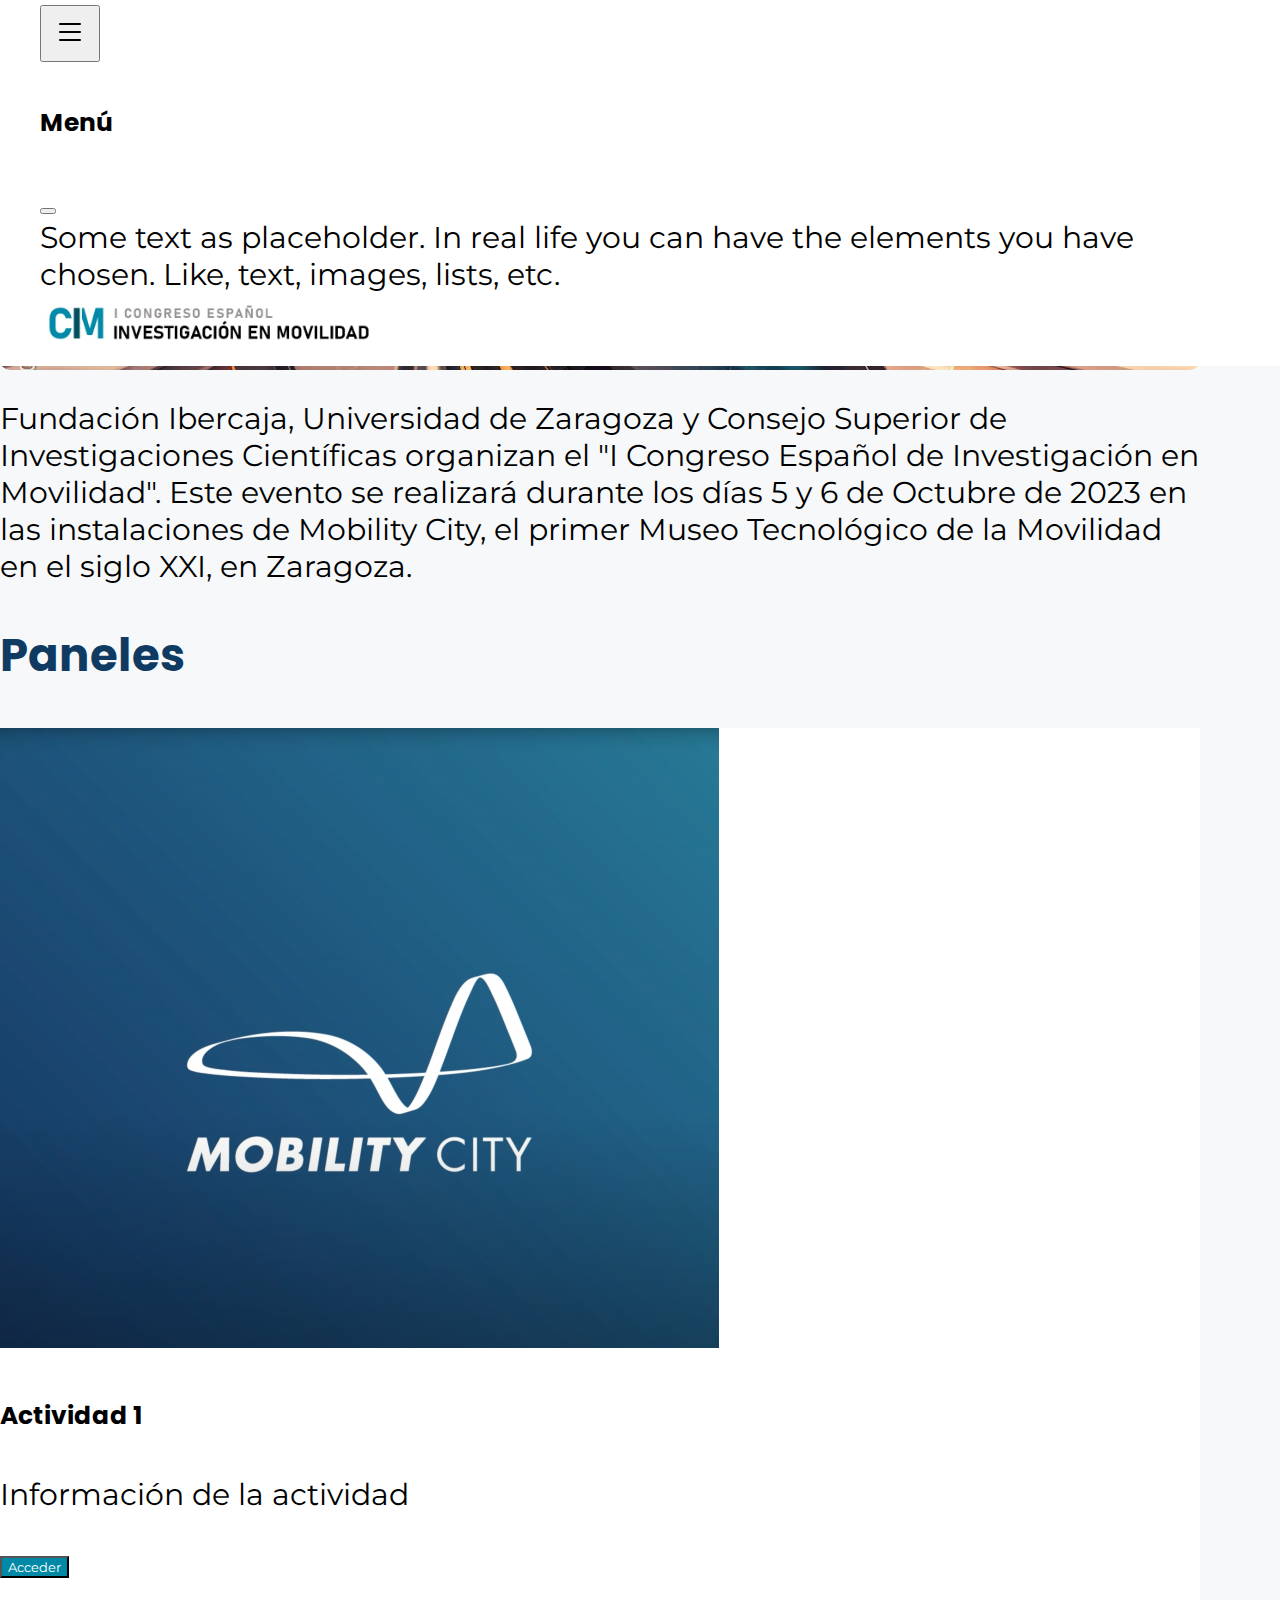
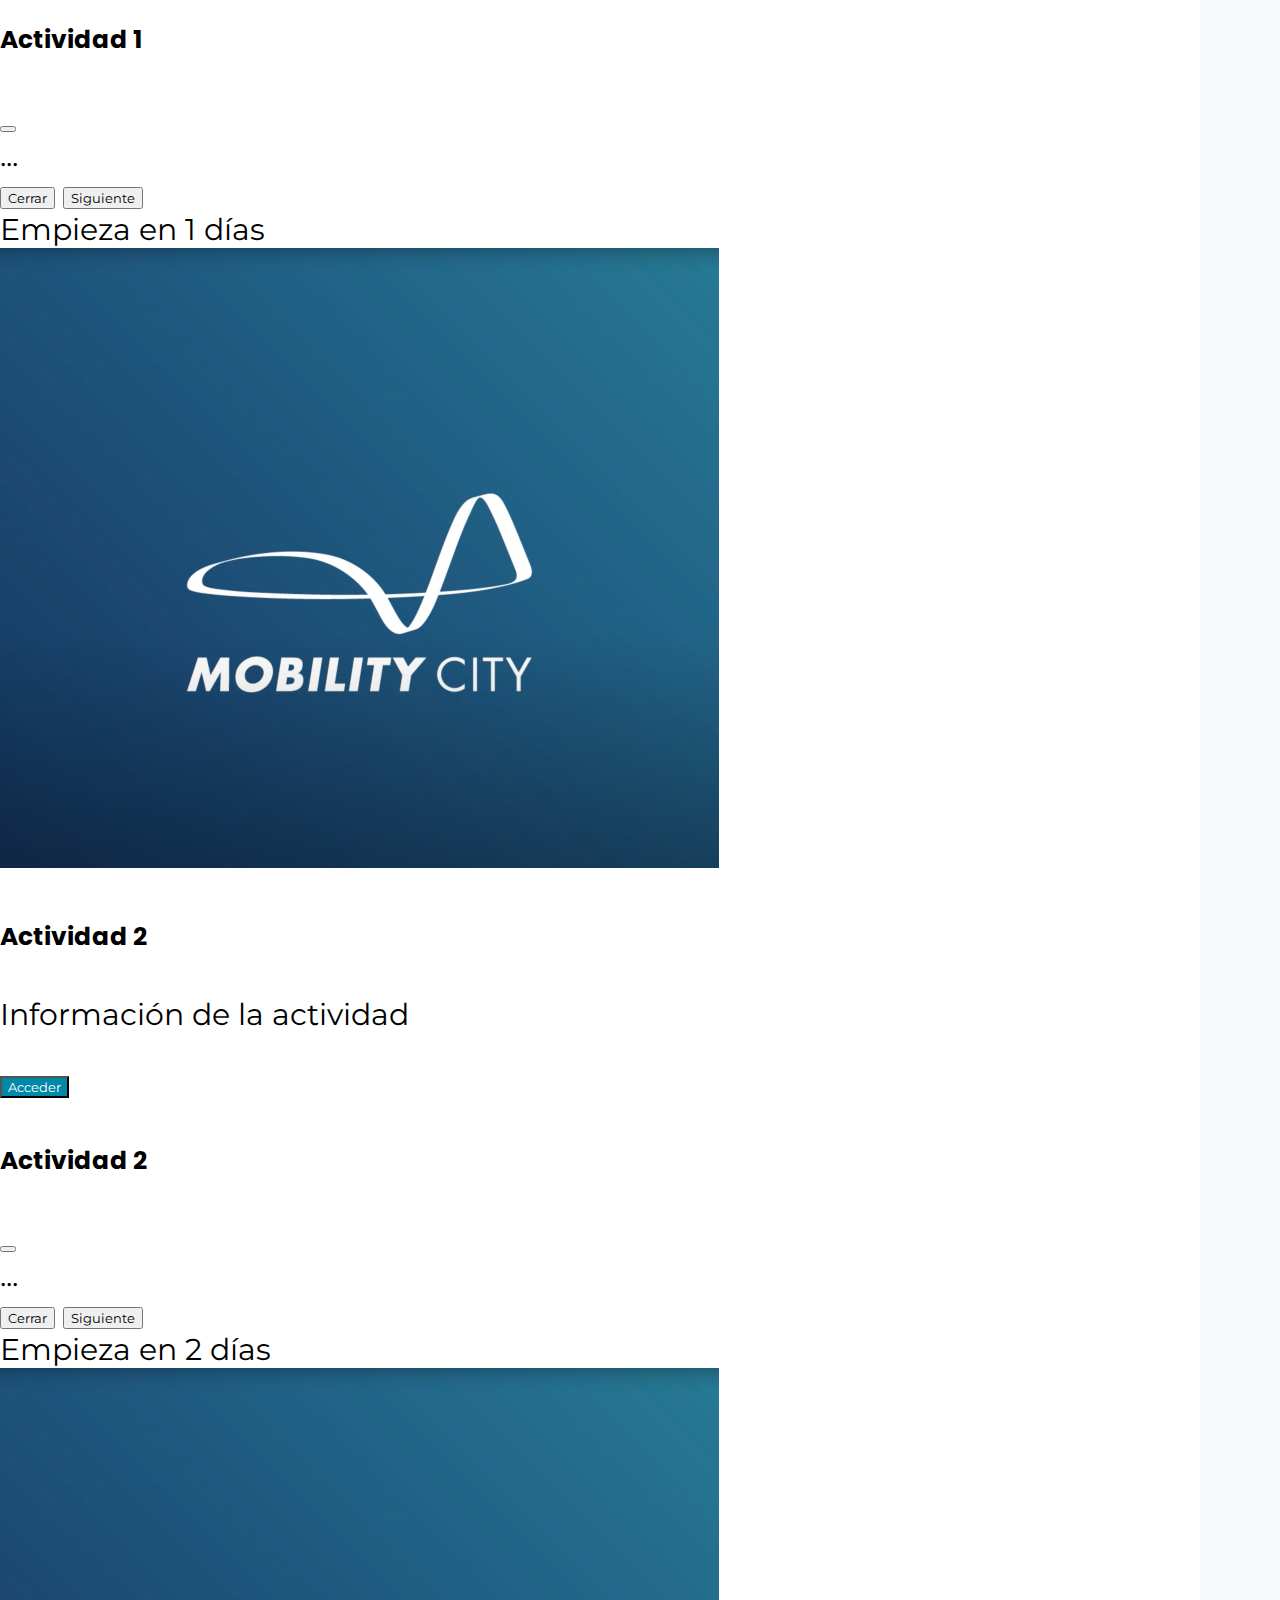
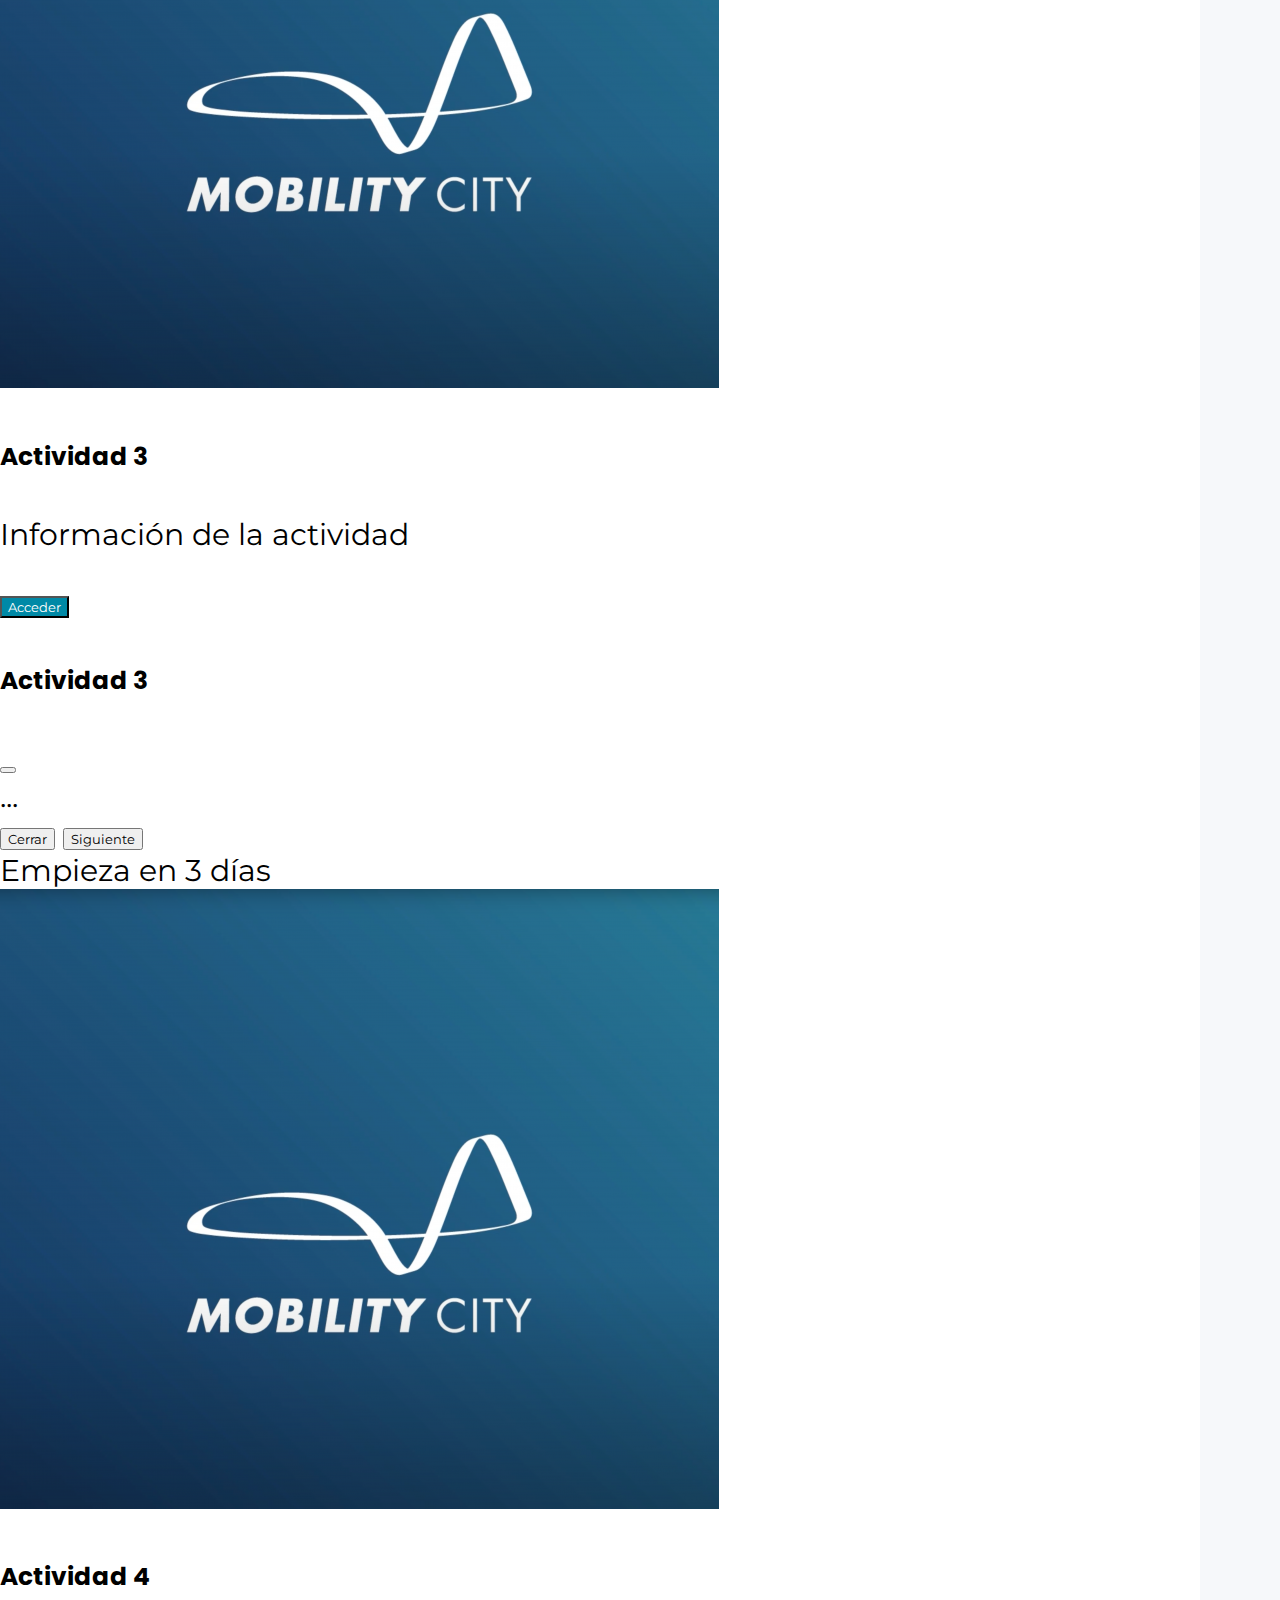
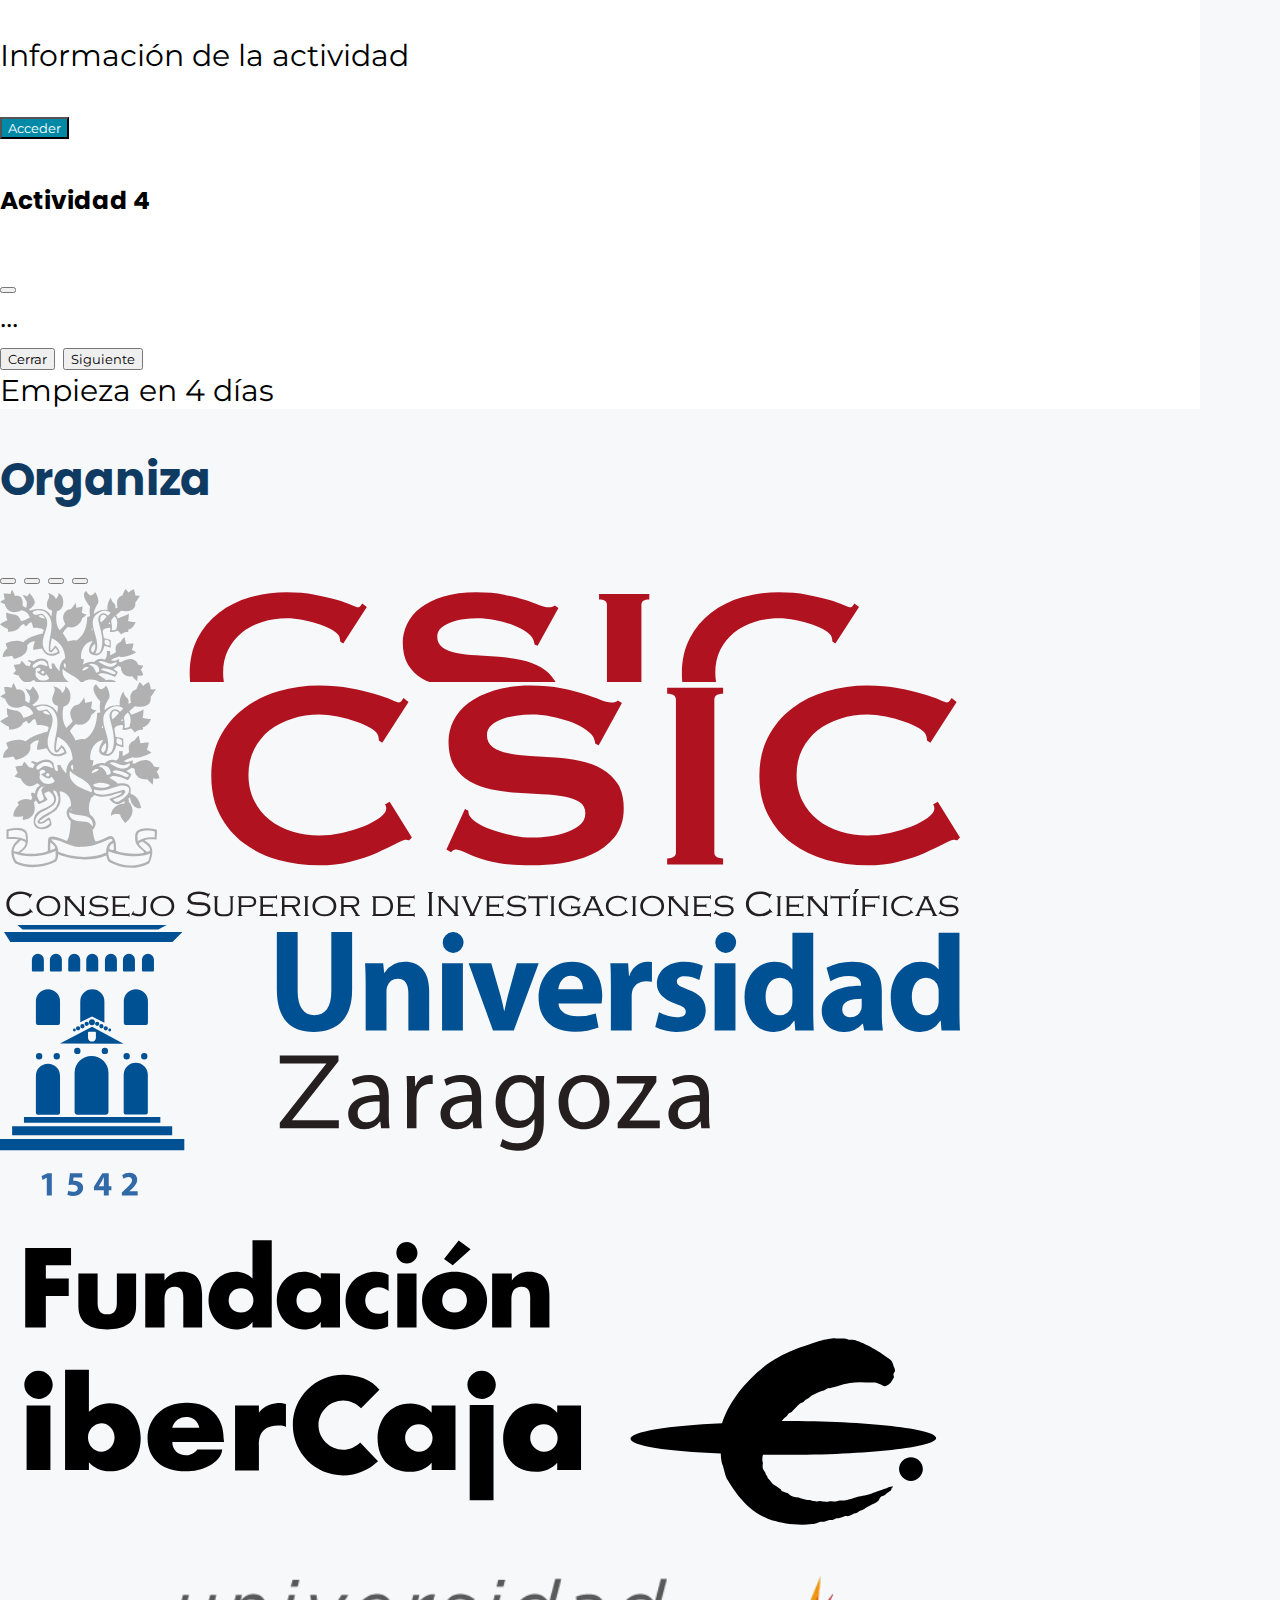
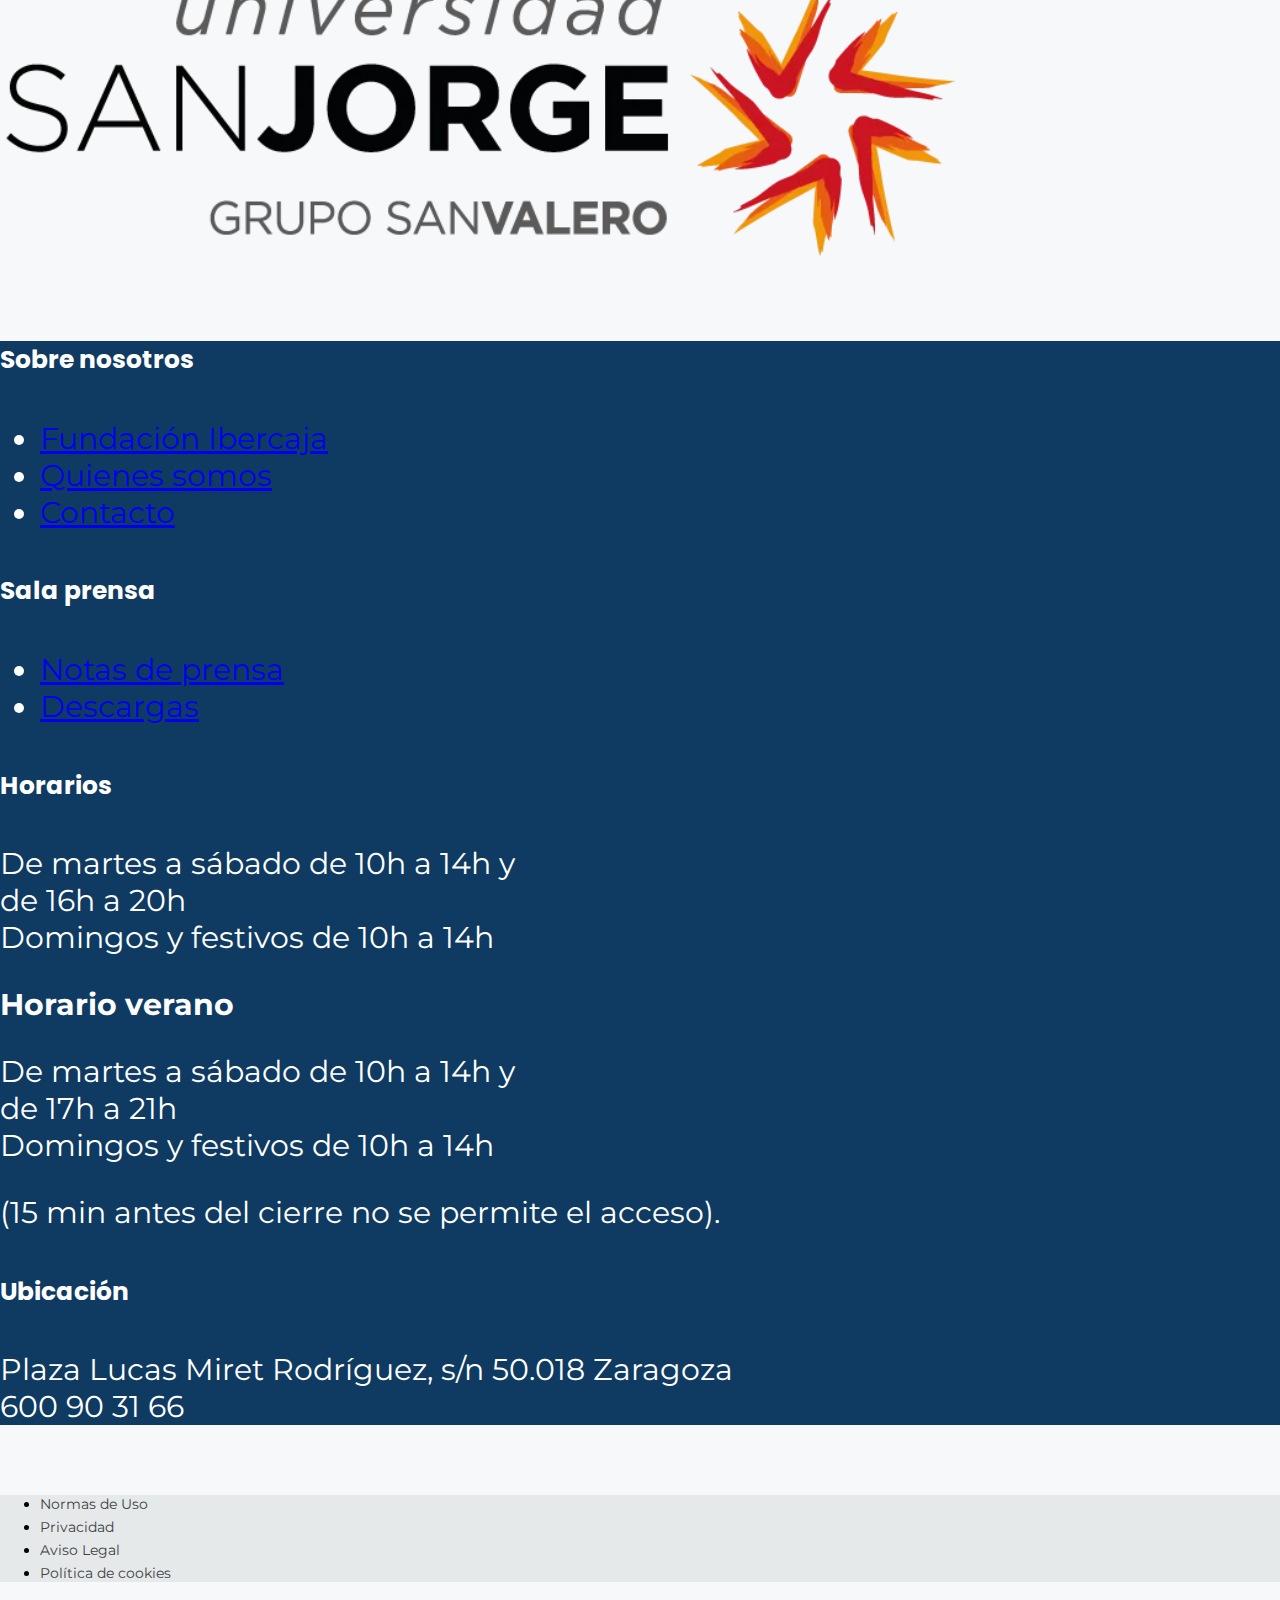
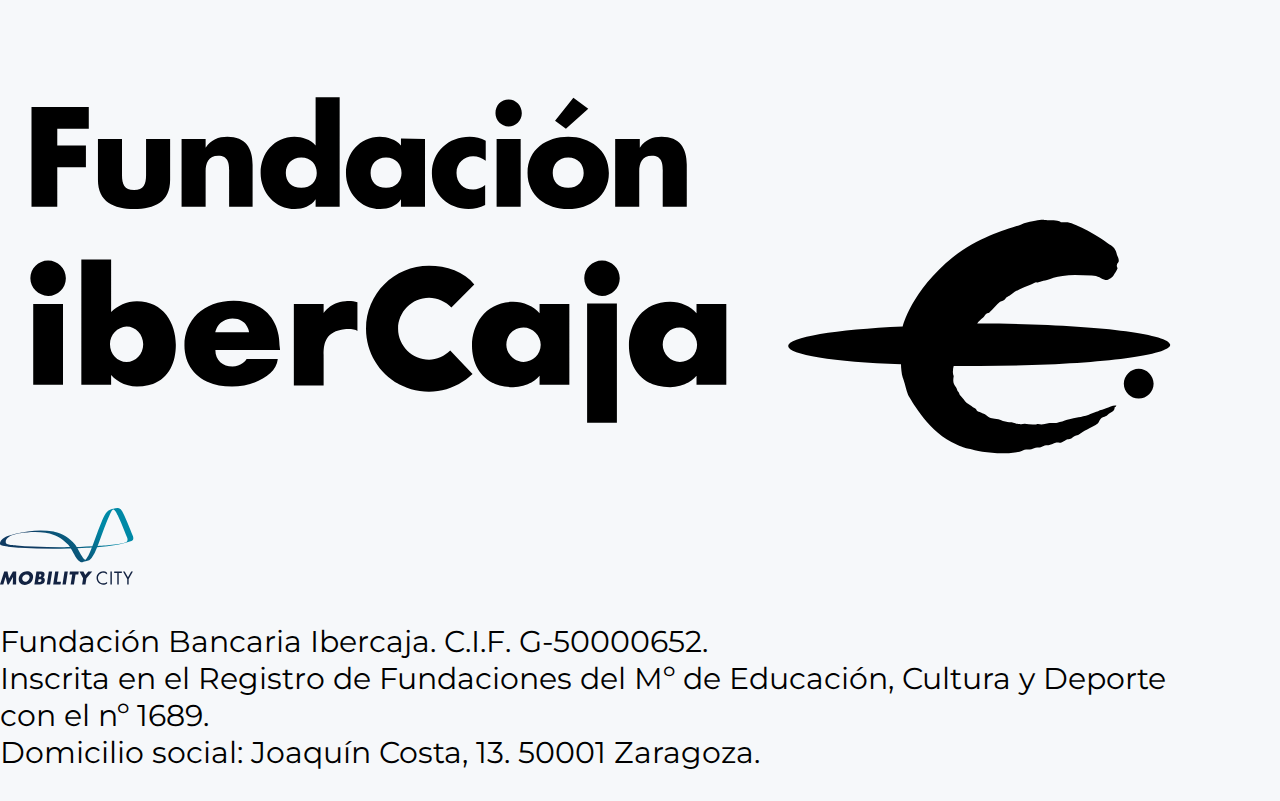
==== index.html @ 2b361fab "arreglo cabecera movil" ====
<!doctype html>
<html lang="es">

<head>
  <meta charset="utf-8">
  <meta name="viewport" content="width=device-width, initial-scale=1">
  <title>I Congreso de la Movilidad - Zaragoza - Octubre 2023</title>
  <link rel="stylesheet" href="css/style.css">
  <link href="https://cdn.jsdelivr.net/npm/bootstrap@5.3.1/dist/css/bootstrap.min.css" rel="stylesheet"
    integrity="sha384-4bw+/aepP/YC94hEpVNVgiZdgIC5+VKNBQNGCHeKRQN+PtmoHDEXuppvnDJzQIu9" crossorigin="anonymous">
  <script src="js/script.js"></script>
</head>

<body>


  <script src="https://cdn.jsdelivr.net/npm/bootstrap@5.3.1/dist/js/bootstrap.bundle.min.js"
    integrity="sha384-HwwvtgBNo3bZJJLYd8oVXjrBZt8cqVSpeBNS5n7C8IVInixGAoxmnlMuBnhbgrkm"
    crossorigin="anonymous"></script>


  <!-- cabecera -->
  
  <header class="rounded" id="header">
    <div id="contenedor_header">
      <div class="row">
        <div class="col-2 col-md-1 px-sm-4 py-1">
          <button id="btn_menu" class="btn" data-bs-toggle="offcanvas" href="#offcanvasExample" role="button"
            aria-controls="offcanvasExample">
            <svg xmlns="http://www.w3.org/2000/svg" width="32" height="32" fill="currentColor" class="bi bi-list"
              viewBox="0 0 16 16">
              <path fill-rule="evenodd"
                d="M2.5 12a.5.5 0 0 1 .5-.5h10a.5.5 0 0 1 0 1H3a.5.5 0 0 1-.5-.5zm0-4a.5.5 0 0 1 .5-.5h10a.5.5 0 0 1 0 1H3a.5.5 0 0 1-.5-.5zm0-4a.5.5 0 0 1 .5-.5h10a.5.5 0 0 1 0 1H3a.5.5 0 0 1-.5-.5z" />
            </svg>
          </button>

          <div class="offcanvas offcanvas-start" tabindex="-1" id="offcanvasExample"
            aria-labelledby="offcanvasExampleLabel">
            <div class="offcanvas-header">
              <h5 class="offcanvas-title" id="offcanvasExampleLabel">Menú</h5>
              <button type="button" class="btn-close" data-bs-dismiss="offcanvas" aria-label="Close"></button>
            </div>
            <div class="offcanvas-body">
              <div>
                Some text as placeholder. In real life you can have the elements you have chosen. Like, text, images,
                lists, etc.
              </div>
            </div>
          </div>
        </div>
        <div class="col-10 d-flex">
          <img id="logo_principal" alt="Logo" src="./img/congreso-movilidad.webp" class="img-fluid align-items-center">
        </div>
      </div>
    </div>
  </header>


  <!--navegacion-->


  <!-- breadcrumb-->
  <!--
      <nav aria-label="breadcrumb">
        <ol class="breadcrumb">
          <li class="breadcrumb-item active"><a href="/">Inicio</a></li>
        </ol>
      </nav>
      -->

  <!--Cuerpo-->
  <div class="container">

      <!--<div class="grid">
                <div class="g-col">
                    <img alt="Logo" src="./img/demo.jpg" class="img-fluid">
                </div>
            </div>-->

      <div class="contenedor_img shadow">
        <img class="rounded" src="img/img01.webp" alt="" />
      </div>

      <div class="row my-5">
        <div class="g-col">
          <p>
            Fundación Ibercaja, Universidad de Zaragoza y Consejo Superior de Investigaciones Científicas organizan el "I
            Congreso Español de Investigación en Movilidad". Este evento se realizará durante los días 5 y 6 de Octubre de
            2023 en las instalaciones de Mobility City, el primer Museo Tecnológico de la Movilidad en el siglo XXI, en
            Zaragoza.<br>
          </p>

        </div>
      </div>

      <div class="row">
        <h2 class="mb-4">Paneles</h2>
        <div class="col-lg-3 col-md-6 col-12 mb-lg-0 mb-md-4 mb-5">
          <div class="card text-center shadow" style="background-color:#ffffff;">
            <a href="https://www.mobilitycity.es/"><img src="img/logoMobility.png" class="card-img-top" alt="..."></a>

            <div class="card-body">
              <h5 class="card-title">Actividad 1</h5>
              <p class="card-text">
                Información de la actividad
              </p>

              <button type="button" class="btn btn-mobility"  data-bs-toggle="modal" data-bs-target="#panelModal01">Acceder</button>
              <!-- Modal -->
              <div class="modal fade" id="panelModal01" tabindex="-1" aria-labelledby="panelModal01Label" aria-hidden="true">
                <div class="modal-dialog">
                  <div class="modal-content">
                    <div class="modal-header">
                      <h5 class="modal-title" id="panelModal01Label">Actividad 1</h5>
                      <button type="button" class="btn-close" data-bs-dismiss="modal" aria-label="Close"></button>
                    </div>
                    <div class="modal-body">
                      ...
                    </div>
                    <div class="modal-footer">
                      <button type="button" class="btn btn-secondary" data-bs-dismiss="modal">Cerrar</button>
                      <button type="button" class="btn btn-primary">Siguiente</button>
                    </div>
                  </div>
                </div>
              </div>
            </div>
            <div class="card-footer">Empieza en 1 días</div>
          </div>
        </div>
        <div class="col-lg-3 col-md-6 col-12 mb-lg-0 mb-md-4 mb-5">
          <div class="card text-center shadow" style="background-color:#ffffff;">
            <a href="https://www.mobilitycity.es/"><img src="img/logoMobility.png" class="card-img-top" alt="..."></a>

            <div class="card-body">
              <h5 class="card-title">Actividad 2</h5>
              <p class="card-text">
                Información de la actividad
              </p>

              <button type="button" class="btn btn-mobility"  data-bs-toggle="modal" data-bs-target="#panelModal02">Acceder</button>
              <!-- Modal -->
              <div class="modal fade" id="panelModal02" tabindex="-1" aria-labelledby="panelModal02Label" aria-hidden="true">
                <div class="modal-dialog">
                  <div class="modal-content">
                    <div class="modal-header">
                      <h5 class="modal-title" id="panelModal02Label">Actividad 2</h5>
                      <button type="button" class="btn-close" data-bs-dismiss="modal" aria-label="Close"></button>
                    </div>
                    <div class="modal-body">
                      ...
                    </div>
                    <div class="modal-footer">
                      <button type="button" class="btn btn-secondary" data-bs-dismiss="modal">Cerrar</button>
                      <button type="button" class="btn btn-primary">Siguiente</button>
                    </div>
                  </div>
                </div>
              </div>  
            </div>
            <div class="card-footer">Empieza en 2 días</div>
          </div>
        </div>
        <div class="col-lg-3 col-md-6 col-12 mb-lg-0 mb-md-0 mb-5">
          <div class="card text-center shadow" style="background-color:#ffffff;">
            <a href="https://www.mobilitycity.es/"><img src="img/logoMobility.png" class="card-img-top" alt="..."></a>

            <div class="card-body">
              <h5 class="card-title">Actividad 3</h5>
              <p class="card-text">
                Información de la actividad
              </p>

              <button type="button" class="btn btn-mobility"  data-bs-toggle="modal" data-bs-target="#panelModal03">Acceder</button>
              <!-- Modal -->
              <div class="modal fade" id="panelModal03" tabindex="-1" aria-labelledby="panelModal03Label" aria-hidden="true">
                <div class="modal-dialog">
                  <div class="modal-content">
                    <div class="modal-header">
                      <h5 class="modal-title" id="panelModal03Label">Actividad 3</h5>
                      <button type="button" class="btn-close" data-bs-dismiss="modal" aria-label="Close"></button>
                    </div>
                    <div class="modal-body">
                      ...
                    </div>
                    <div class="modal-footer">
                      <button type="button" class="btn btn-secondary" data-bs-dismiss="modal">Cerrar</button>
                      <button type="button" class="btn btn-primary">Siguiente</button>
                    </div>
                  </div>
                </div>
              </div>
            </div>
            <div class="card-footer">Empieza en 3 días</div>
          </div>
        </div>
        <div class="col-lg-3 col-md-6 col-12 mb-lg-0 mb-md-0 mb-5">
          <div class="card text-center shadow" style="background-color:#ffffff;">
            <a href="https://www.mobilitycity.es/"><img src="img/logoMobility.png" class="card-img-top" alt="..."></a>

            <div class="card-body">
              <h5 class="card-title">Actividad 4</h5>
              <p class="card-text">
                Información de la actividad
              </p>

              <button type="button" class="btn btn-mobility"  data-bs-toggle="modal" data-bs-target="#panelModal04">Acceder</button>
              <!-- Modal -->
              <div class="modal fade" id="panelModal04" tabindex="-1" aria-labelledby="panelModal04Label" aria-hidden="true">
                <div class="modal-dialog">
                  <div class="modal-content">
                    <div class="modal-header">
                      <h5 class="modal-title" id="panelModal04Label">Actividad 4</h5>
                      <button type="button" class="btn-close" data-bs-dismiss="modal" aria-label="Close"></button>
                    </div>
                    <div class="modal-body">
                      ...
                    </div>
                    <div class="modal-footer">
                      <button type="button" class="btn btn-secondary" data-bs-dismiss="modal">Cerrar</button>
                      <button type="button" class="btn btn-primary">Siguiente</button>
                    </div>
                  </div>
                </div>
              </div>
            </div>
            <div class="card-footer">Empieza en 4 días</div>
          </div>
        </div>
      </div>

      <div class="row my-5">
        <div class="g-col mb-4">
          <h2>Organiza</h2>
        </div>


        <div id="carouselExampleIndicators" class="d-sm-none d-block carousel carousel-dark slide"
          data-bs-ride="carousel">
          <div class="carousel-indicators">
            <button type="button" data-bs-target="#carouselExampleIndicators" data-bs-slide-to="0" class="active"
              aria-current="true" aria-label="Slide 1"></button>
            <button type="button" data-bs-target="#carouselExampleIndicators" data-bs-slide-to="1"
              aria-label="Slide 2"></button>
            <button type="button" data-bs-target="#carouselExampleIndicators" data-bs-slide-to="2"
              aria-label="Slide 3"></button>
            <button type="button" data-bs-target="#carouselExampleIndicators" data-bs-slide-to="3"
              aria-label="Slide 4"></button>
          </div>
          <div class="carousel-inner px-5 py-2">
            <div class="carousel-item active">
              <img src="img/Logotipo_CSIC.svg" class="d-block w-100" alt="...">
            </div>
            <div class="carousel-item">
              <img src="img/universidad-de-zaragoza.svg" class="d-block w-100" alt="...">
            </div>
            <div class="carousel-item">
              <img src="img/logo-fundacion-ibercaja.svg" class="d-block w-100" alt="...">
            </div>
            <div class="carousel-item">
              <img src="img/usj_logo.webp" class="d-block w-100" alt="...">
            </div>
          </div>
          <button class="carousel-control-prev" type="button" data-bs-target="#carouselExampleIndicators"
            data-bs-slide="prev">
            <span class="carousel-control-prev-icon" aria-hidden="true"></span>
            <span class="visually-hidden">Previous</span>
          </button>
          <button class="carousel-control-next" type="button" data-bs-target="#carouselExampleIndicators"
            data-bs-slide="next">
            <span class="carousel-control-next-icon" aria-hidden="true"></span>
            <span class="visually-hidden">Next</span>
          </button>
        </div>


        <div id="organiza" class="row d-sm-inline-flex d-none">
          <div class="col-3 p-2 text-center">
            <img class="img" src="img/Logotipo_CSIC.svg" alt="">
          </div>
          <div class="col-3 p-2 text-center">
            <img class="img" src="img/universidad-de-zaragoza.svg" alt="">
          </div>
          <div class="col-3 p-2 text-center">
            <img class="img" src="img/logo-fundacion-ibercaja.svg" alt="">
          </div>
          <div class="col-3 p-2 text-center">
            <img class="img" src="img/usj_logo.webp" alt="">
          </div>
        </div>
      </div>

  </div>

  
  <!-- pie-->
  <footer>
    <div class="footer-menu-map py-4">
      <div class="container">
        <div class="row">
          <div class="col-12 col-md-6 col-lg-3 mb-4 d-none d-xl-block">
            <h5>Sobre nosotros</h5>

            <ul class="list-unstyled dropdown-menu">
              <li>
                <a title="Fundación Ibercaja" href="/sobre-nosotros/fundacion-ibercaja/">Fundación Ibercaja</a>
              </li>
              <li>
                <a title="Quienes somos" href="/sobre-nosotros/quienes-somos/">Quienes somos</a>
              </li>
              <li>
                <a title="Contacto" href="/contacto/" target="_blank" rel="noopener noreferrer">Contacto</a>
              </li>
            </ul>
          </div>
          <div class="col-12 col-md-6 col-lg-3 mb-4 d-none d-xl-block">
            <h5>Sala prensa</h5>

            <ul class="list-unstyled dropdown-menu">
              <li>
                <a title="Notas de prensa" href="/sala-prensa/n-otas-de-prensa/">Notas de prensa</a>
              </li>
              <li>
                <a title="Descargas" href="/sala-prensa/descargas/">Descargas</a>
              </li>
            </ul>
          </div>
          <div class="col-12 col-md-6 col-lg-3 mb-3 mb-sm-0">
            <h5>Horarios</h5>
            <p class="mb-1">De martes a s&aacute;bado de 10h a 14h y <br>de 16h a 20h <br>Domingos y festivos de 10h a
              14h</p>
            <p class="mb-1"><strong>Horario verano</strong></p>
            <p class="mb-1">De martes a s&aacute;bado de 10h a 14h y <br>de 17h a 21h <br>Domingos y festivos de 10h a
              14h</p>
            <p class="m-0">(15 min antes del cierre no se permite el acceso).</p>
          </div>
          <div class="col-12 col-md-6 col-lg-3">
            <h5>Ubicaci&oacute;n</h5>
            <p>Plaza Lucas Miret Rodríguez, s/n 50.018 Zaragoza <br>600 90 31 66</p>
          </div>
        </div>
      </div>
    </div>




    <div class="footer-menu-legal">
      <div class="container">
        <div class="row">
          <div class="col-12 p-3">
            <ul class="list-unstyled list-group list-group-horizontal-md">

              <li><a class="text-uppercase flex-fill" title="Normas de Uso" href="/normas-de-uso/">Normas de Uso</a>
              </li>



              <li><a class="text-uppercase flex-fill" title="Privacidad" href="/politica-de-privacidad/">Privacidad</a>
              </li>



              <li><a class="text-uppercase flex-fill" title="Aviso Legal" href="/aviso-legal/">Aviso Legal</a>
              </li>



              <li><a class="text-uppercase flex-fill" title="Política de cookies" href="/politica-de-cookies/">Política
                  de cookies</a>
              </li>


            </ul>


          </div>
        </div>
      </div>
    </div>


    <div class="footer-menu-copyright py-3">
      <div class="container">
        <div class="row d-flex align-items-center">
          <div class="col-6 col-md-2 d-none d-md-block o">
            <img class="img-fluid" src="img/logo-fundacion-ibercaja.svg" alt="Logo Fundación Ibercaja"
              title="Logo Fundación Ibercaja">
          </div>
          <div class="col-6 col-md-2 d-none d-md-block order-md-last">
            <img src="img/logo-mobilitycity.svg" alt="Logo Mobility City" title="Logo Mobility City"
              class="img-fluid logo-mobility svg">
          </div>
          <div class="col-12 col-md-8 order-md-2">
            <p class="m-0 py-3 py-md-0">Fundaci&oacute;n Bancaria Ibercaja. C.I.F.
              G-50000652.<br> Inscrita en el Registro de Fundaciones
              del M&ordm; de Educaci&oacute;n, Cultura y Deporte con el n&ordm; 1689.
              <br> Domicilio social: Joaqu&iacute;n Costa, 13. 50001
              Zaragoza.
            </p>
          </div>
        </div>
      </div>
    </div>
  </footer>



</body>

</html>
---- css/style.css ----
@import url('https://fonts.googleapis.com/css2?family=Montserrat&family=Poppins:wght@600;700&display=swap');


body * {
    font-family: 'Montserrat', sans-serif;
}

body
{
    background-color: #f6f8fa;
    margin:0 auto;
    font-size: 30px;
}

.container {
    max-width: 1200px !important;
    margin-top: 70px;
}

h2
{
    color:rgb(15, 59, 98);
}

h1, h2, h3, h4, h5 {
    font-family: 'Poppins', sans-serif;
}

/*--------------
CABEZERA
-----------------*/


#logo_principal {
    height: 60px;
    transition: 0.2s;
}

#btn_menu {
    padding: 9px 12px;
    transition: 0.2s;
}

header {
    width: 100%;
    position: fixed;
    top: 0px;
    background-color: white;
    z-index: 1;
    transition: 0.2s;
}

#contenedor_header {
    max-width: 1200px;
    margin: auto;
    padding: 5px 0px;
}


.contenedor_img {
    height: 300px;
    width: 100%;
    overflow: hidden;
    border-radius: 10px;
    position: relative;
}

.contenedor_img img {
    object-fit: fill;
    margin: auto;
    width: 100%;
    position: absolute;
    top:-100%; left:0; right: 0; bottom:-100%;
}

@media screen and (max-width: 480px) {
    #logo_principal {
        height: 50px;
        margin-top: 5px;
        padding: 0px;
    }

    .contenedor_img {
        height: 230px;
    }
}

@media screen and (max-width: 390px) {
    #logo_principal {
        height: 40px;
        margin-top: 10px;
        padding: 0px;
    }

    .contenedor_img {
        height: 100px;
    }
}

.btn-mobility {
    background-color: #0089a6 !important;
    color: white !important;
}

.carousel {
    height: 130px;
    overflow: hidden;
}

.carousel-item {
    width: 70%;
}

#organiza img {
    width: 80%;
}


/*-----------
PIE / FOOTER
-----------*/


#prefooter {
    width: 100%;
}

#prefooter * {
    width: 100%;
}

path{
    width: 100%;
}

.footer-menu-map {
    background-color: #0f3b62;
    color: white;
}

.footer-menu-legal {
    background-color: #e6e9ea;
}

.footer-menu-legal a {
    color: #3d4245;
    text-decoration: none;
}

.footer-menu-legal a:hover {
    color: #0089A6;
}

.footer-menu-legal li {
    margin-right: 30px;
    font-size: 14px;
    margin-top: 5px;
    margin-bottom: 5px;
}
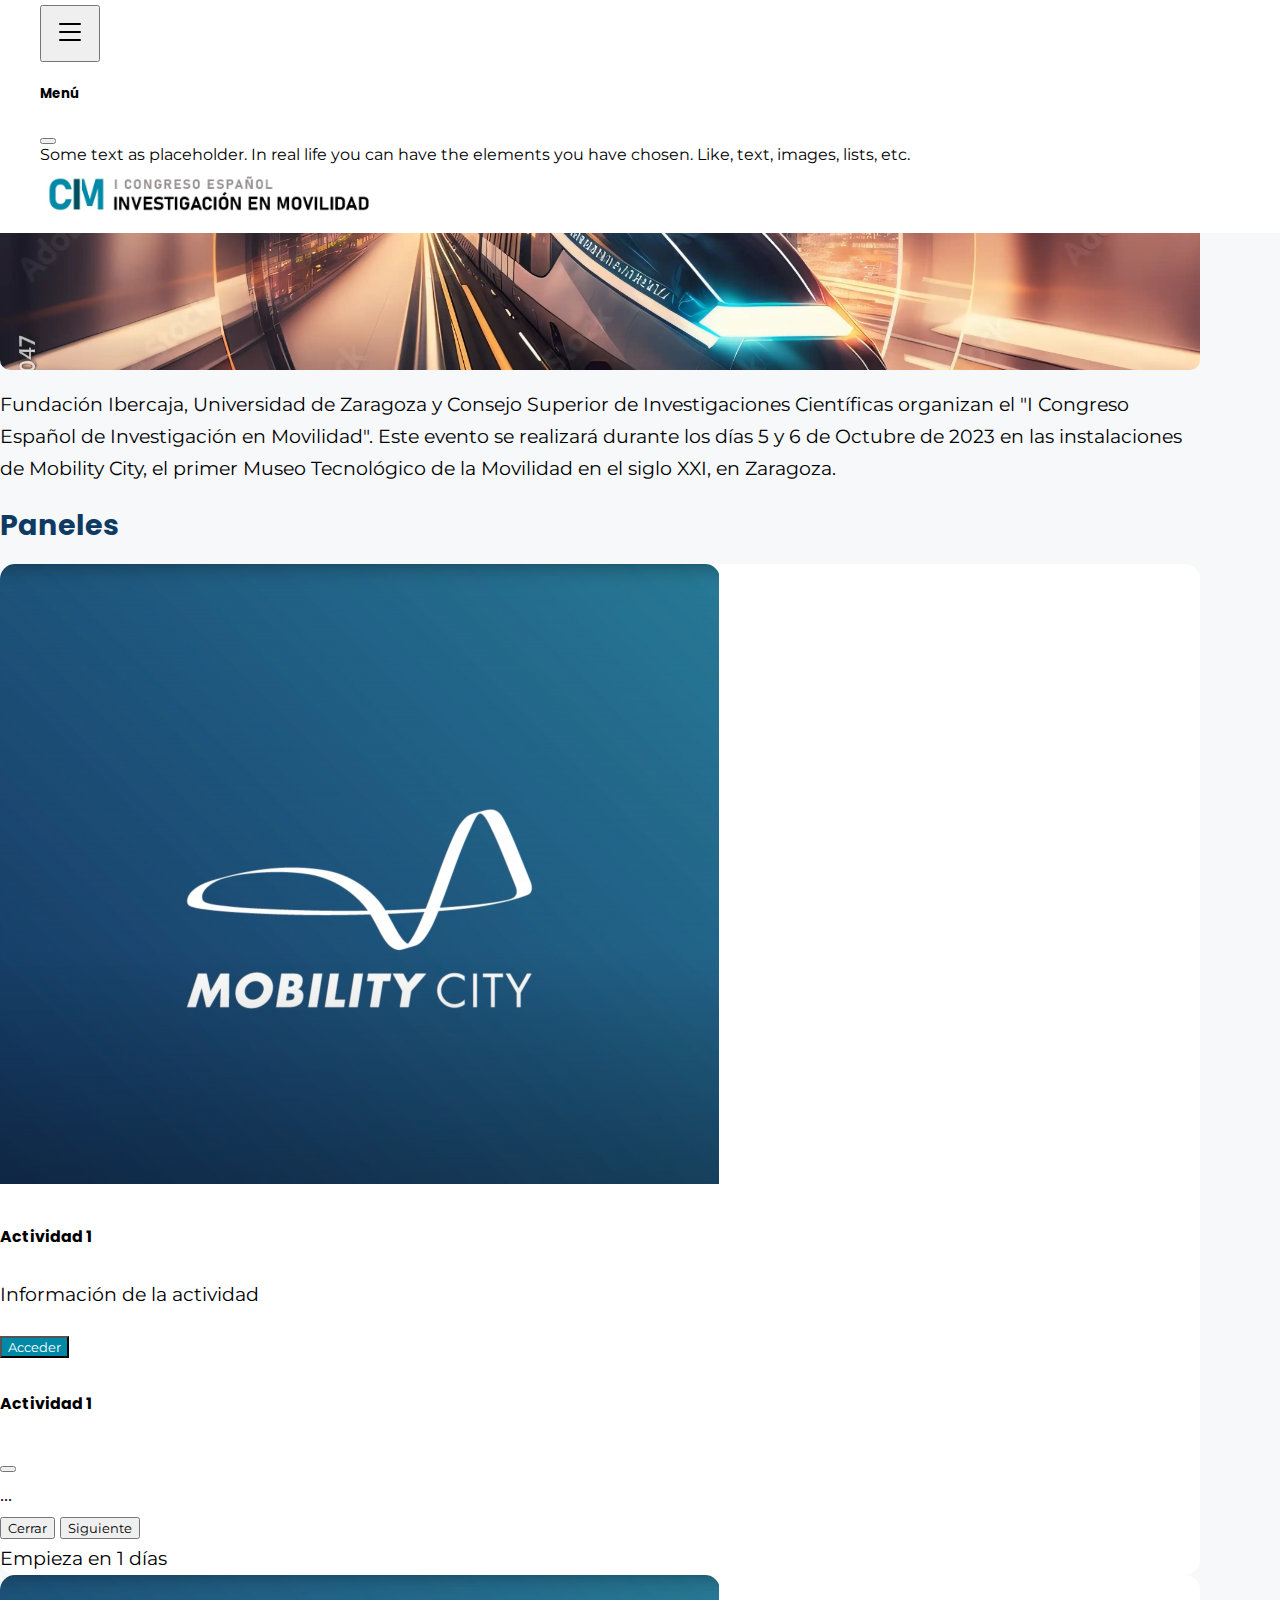
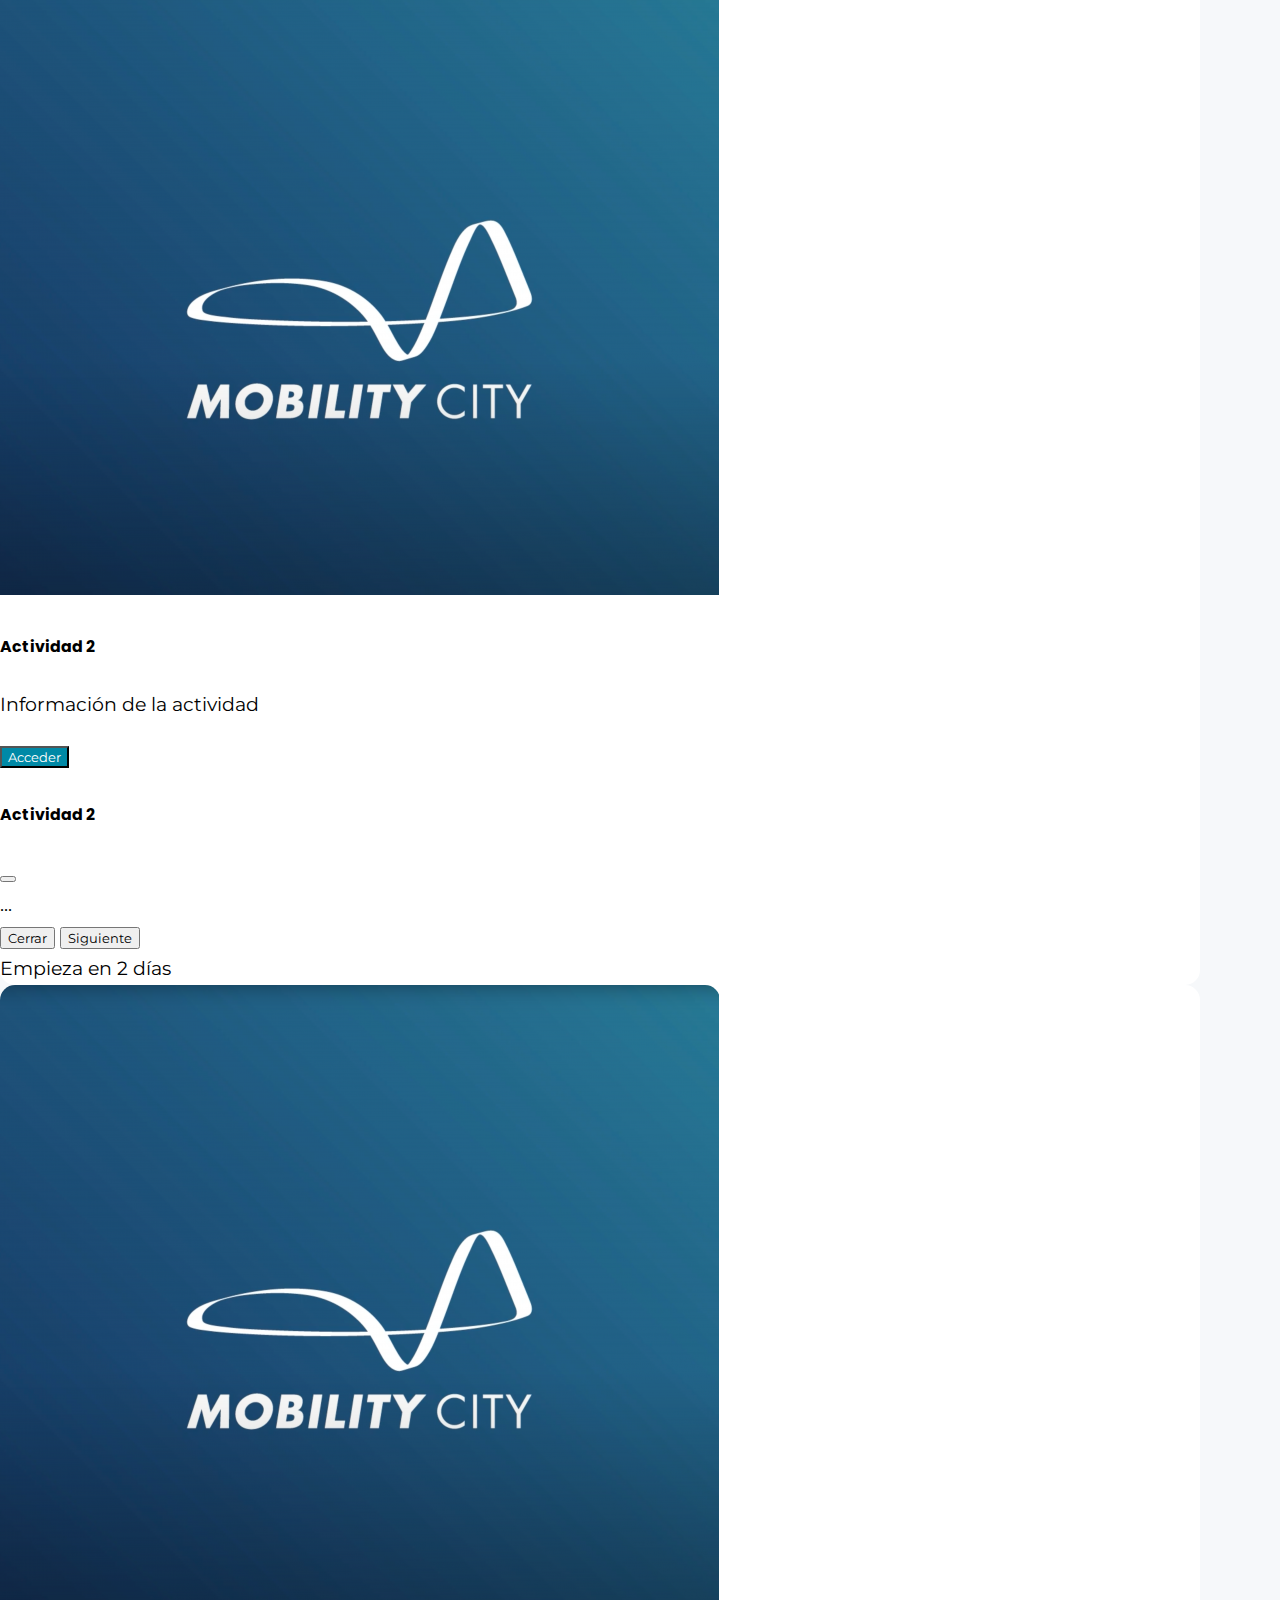
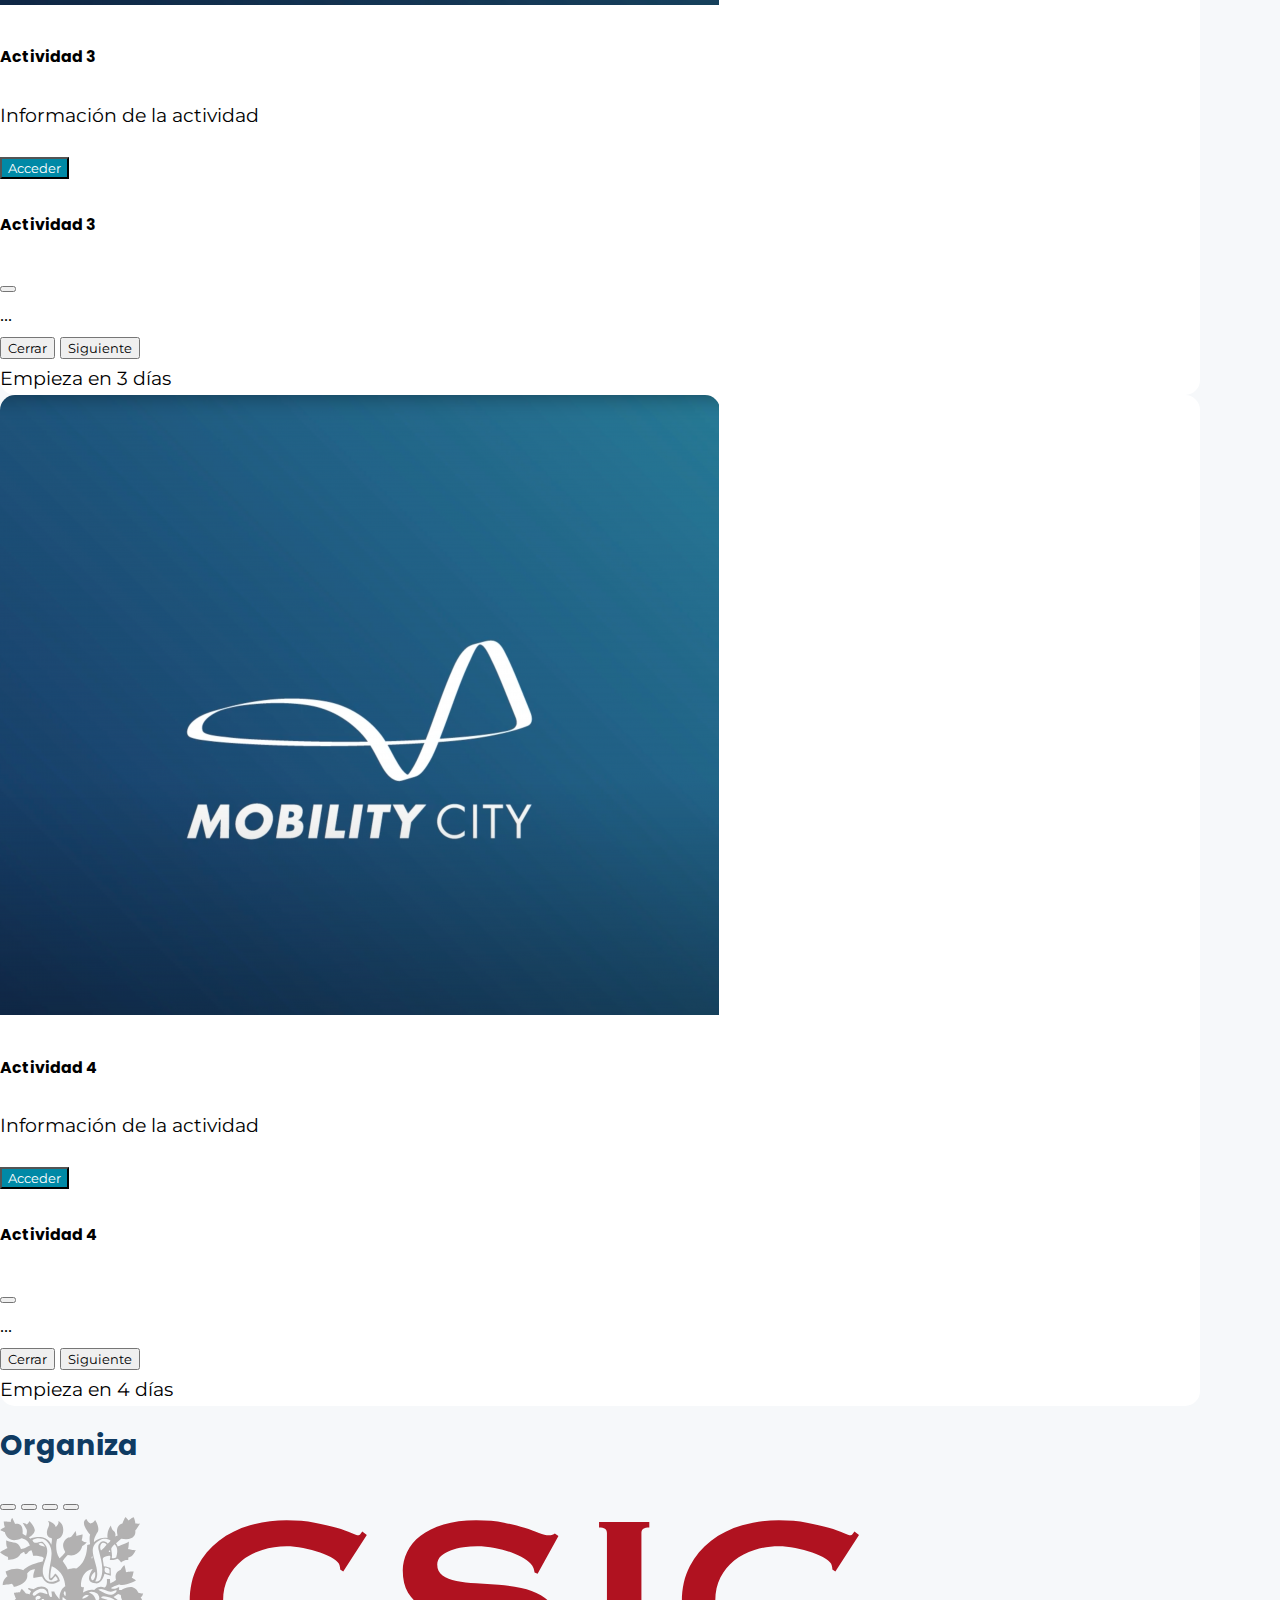
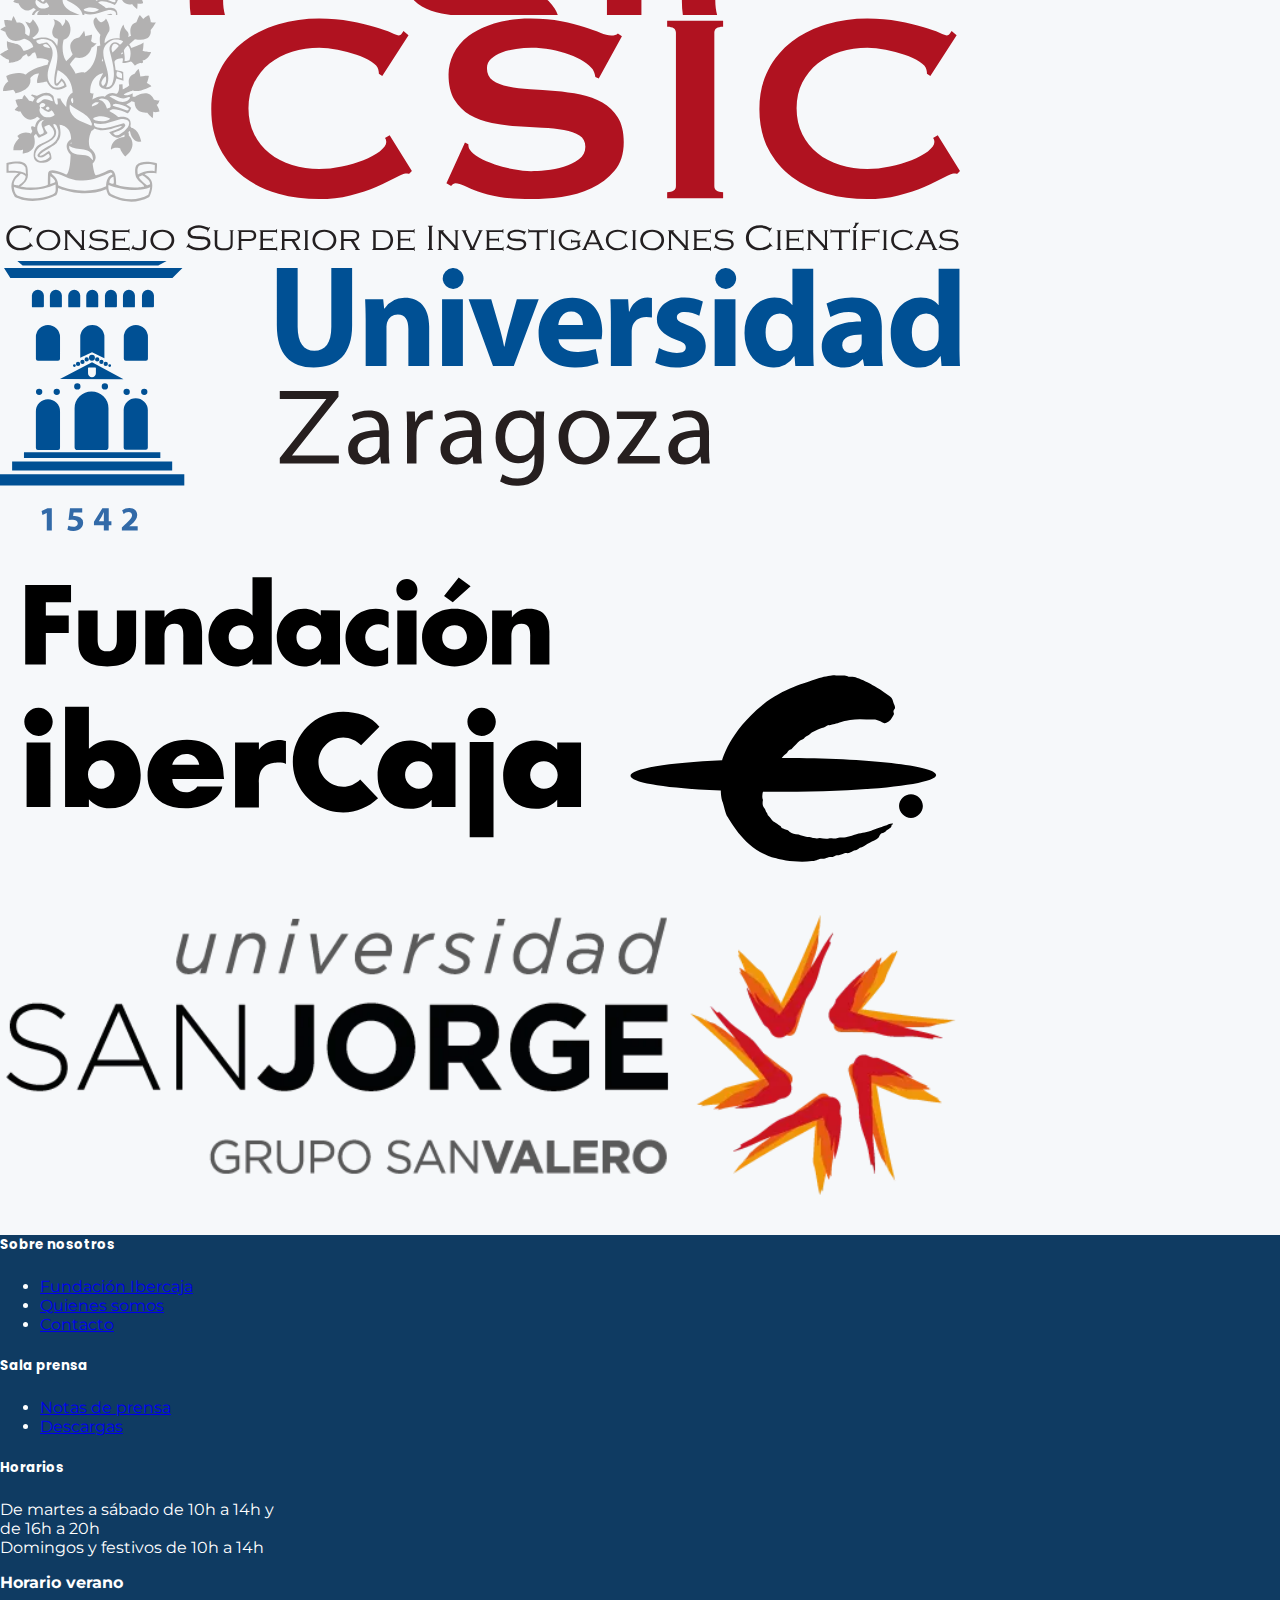
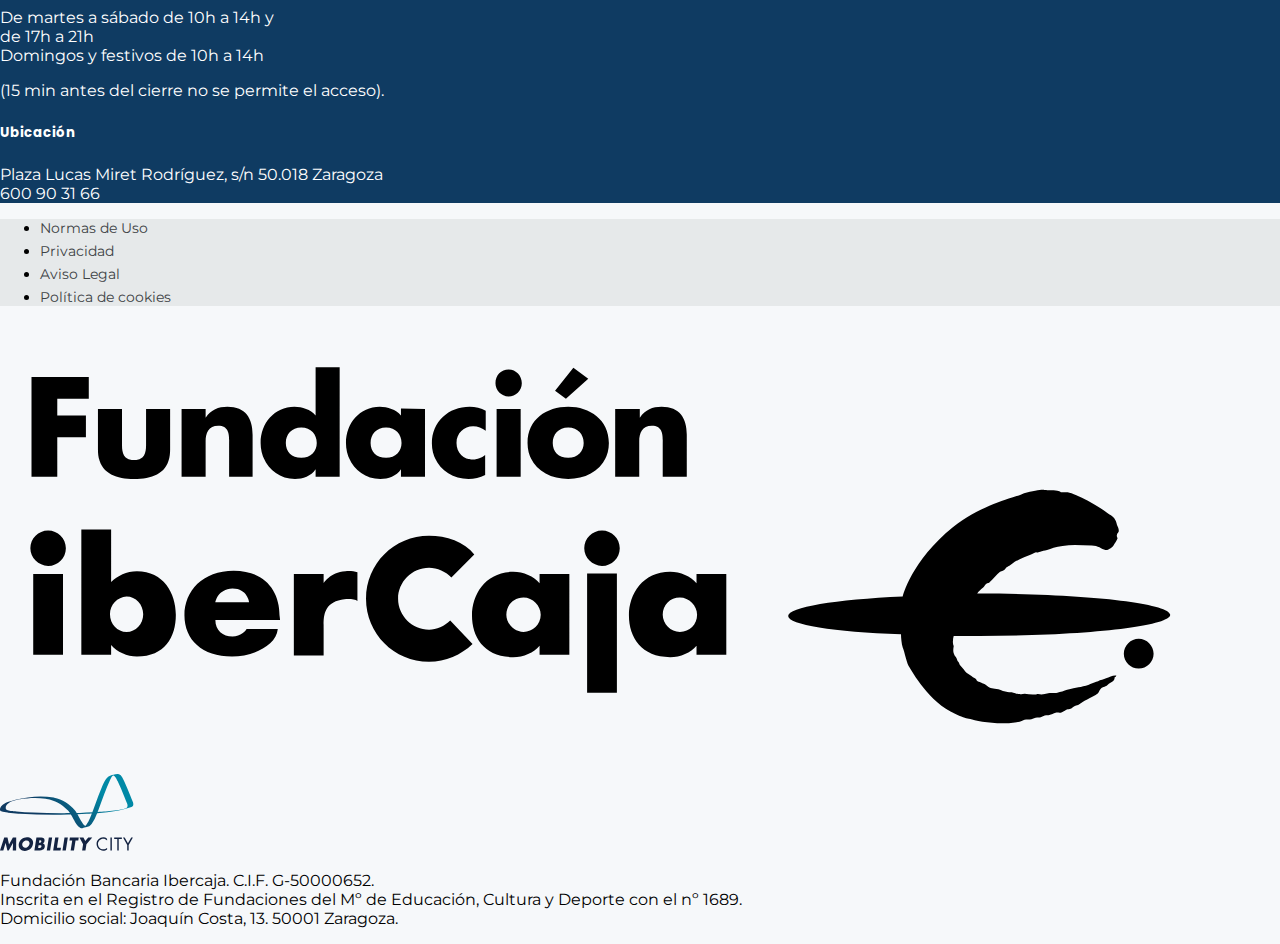
==== commit b17f67a1: "x cache css js" ====
--- a/index.html
+++ b/index.html
@@ -5,10 +5,10 @@
   <meta charset="utf-8">
   <meta name="viewport" content="width=device-width, initial-scale=1">
   <title>I Congreso de la Movilidad - Zaragoza - Octubre 2023</title>
-  <link rel="stylesheet" href="css/style.css">
+  <link rel="stylesheet" href="css/style.css?id=1">
   <link href="https://cdn.jsdelivr.net/npm/bootstrap@5.3.1/dist/css/bootstrap.min.css" rel="stylesheet"
     integrity="sha384-4bw+/aepP/YC94hEpVNVgiZdgIC5+VKNBQNGCHeKRQN+PtmoHDEXuppvnDJzQIu9" crossorigin="anonymous">
-  <script src="js/script.js"></script>
+  <script src="js/script.js?id=1"></script>
 </head>
 
 <body>
@@ -69,7 +69,7 @@
       -->
 
   <!--Cuerpo-->
-  <div class="container">
+  <div class="container container_body">
 
       <!--<div class="grid">
                 <div class="g-col">
--- a/css/style.css
+++ b/css/style.css
@@ -9,12 +9,16 @@
 {
     background-color: #f6f8fa;
     margin:0 auto;
-    font-size: 30px;
-}
-
-.container {
+}
+
+.container{
     max-width: 1200px !important;
+}
+
+.container_body {
     margin-top: 70px;
+    font-size: 19px;
+    line-height: 32px;
 }
 
 h2
@@ -65,12 +69,46 @@
     position: relative;
 }
 
-.contenedor_img img {
-    object-fit: fill;
+.contenedor_img img, .contenedor_img_100 img {
+    object-fit: cover;
     margin: auto;
+    min-height: 100%;
     width: 100%;
     position: absolute;
     top:-100%; left:0; right: 0; bottom:-100%;
+}
+
+.contenedor_img_100 {
+    height: 500px;
+    display: block;
+    overflow: hidden;
+    position: relative;
+    text-align: center;
+}
+
+.texto_img {
+    position: absolute;
+    top: 50%;
+    left: 50%;
+    transform: translate(-50%, -50%);
+    color: white;
+    text-shadow: 2px 2px 5px #0f3b62;
+}
+
+.text-18 {
+    font-size: 18px !important;
+}
+
+.texto_img .text-14 {
+    font-size: 14px;
+}
+
+.texto_img h1 {
+    font-size: 36px;
+}
+
+#fondo_actividad_01 {
+    background-image: url("../img/fondo_moblity.webp");
 }
 
 @media screen and (max-width: 480px) {
@@ -83,6 +121,10 @@
     .contenedor_img {
         height: 230px;
     }
+
+    .container_body {
+        margin-top: 80px;
+    }
 }
 
 @media screen and (max-width: 390px) {
@@ -102,6 +144,19 @@
     color: white !important;
 }
 
+.btn-mobility2 {
+    background-color: rgba(15, 59, 98, 0.3) !important;
+    color: white !important;
+    border: 3px solid white !important;
+    font-weight: bold !important;
+    box-shadow: 2px 2px 5px #0f3b62;
+}
+
+.bg-mobility {
+    background-color: #0089a6 !important;
+    color: white !important;
+}
+
 .carousel {
     height: 130px;
     overflow: hidden;
@@ -115,6 +170,18 @@
     width: 80%;
 }
 
+.card {
+    border-radius: 15px !important;
+}
+
+.card-img-top {
+    border-top-left-radius: 15px !important;
+    border-top-right-radius: 15px !important;
+}
+
+.card-footer:last-child {
+    border-radius: 0 0 15px 15px !important;
+}
 
 /*-----------
 PIE / FOOTER
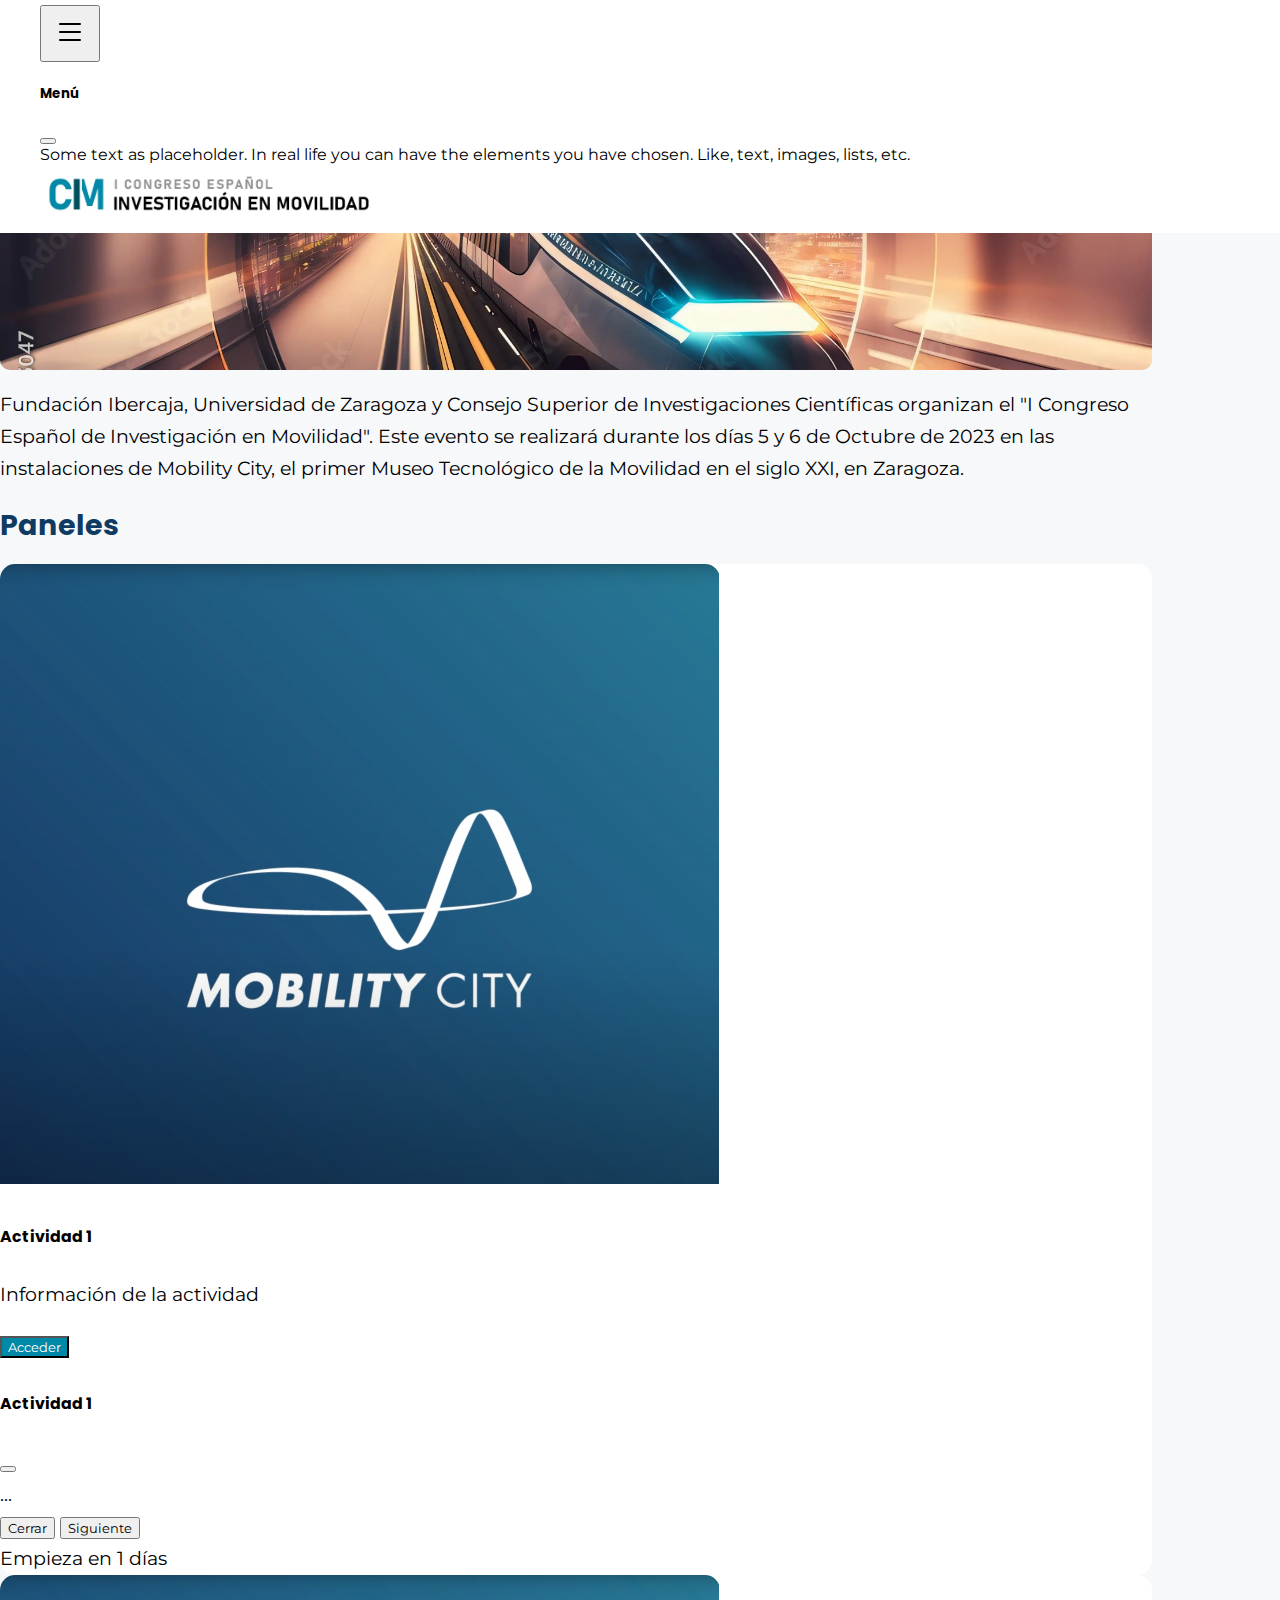
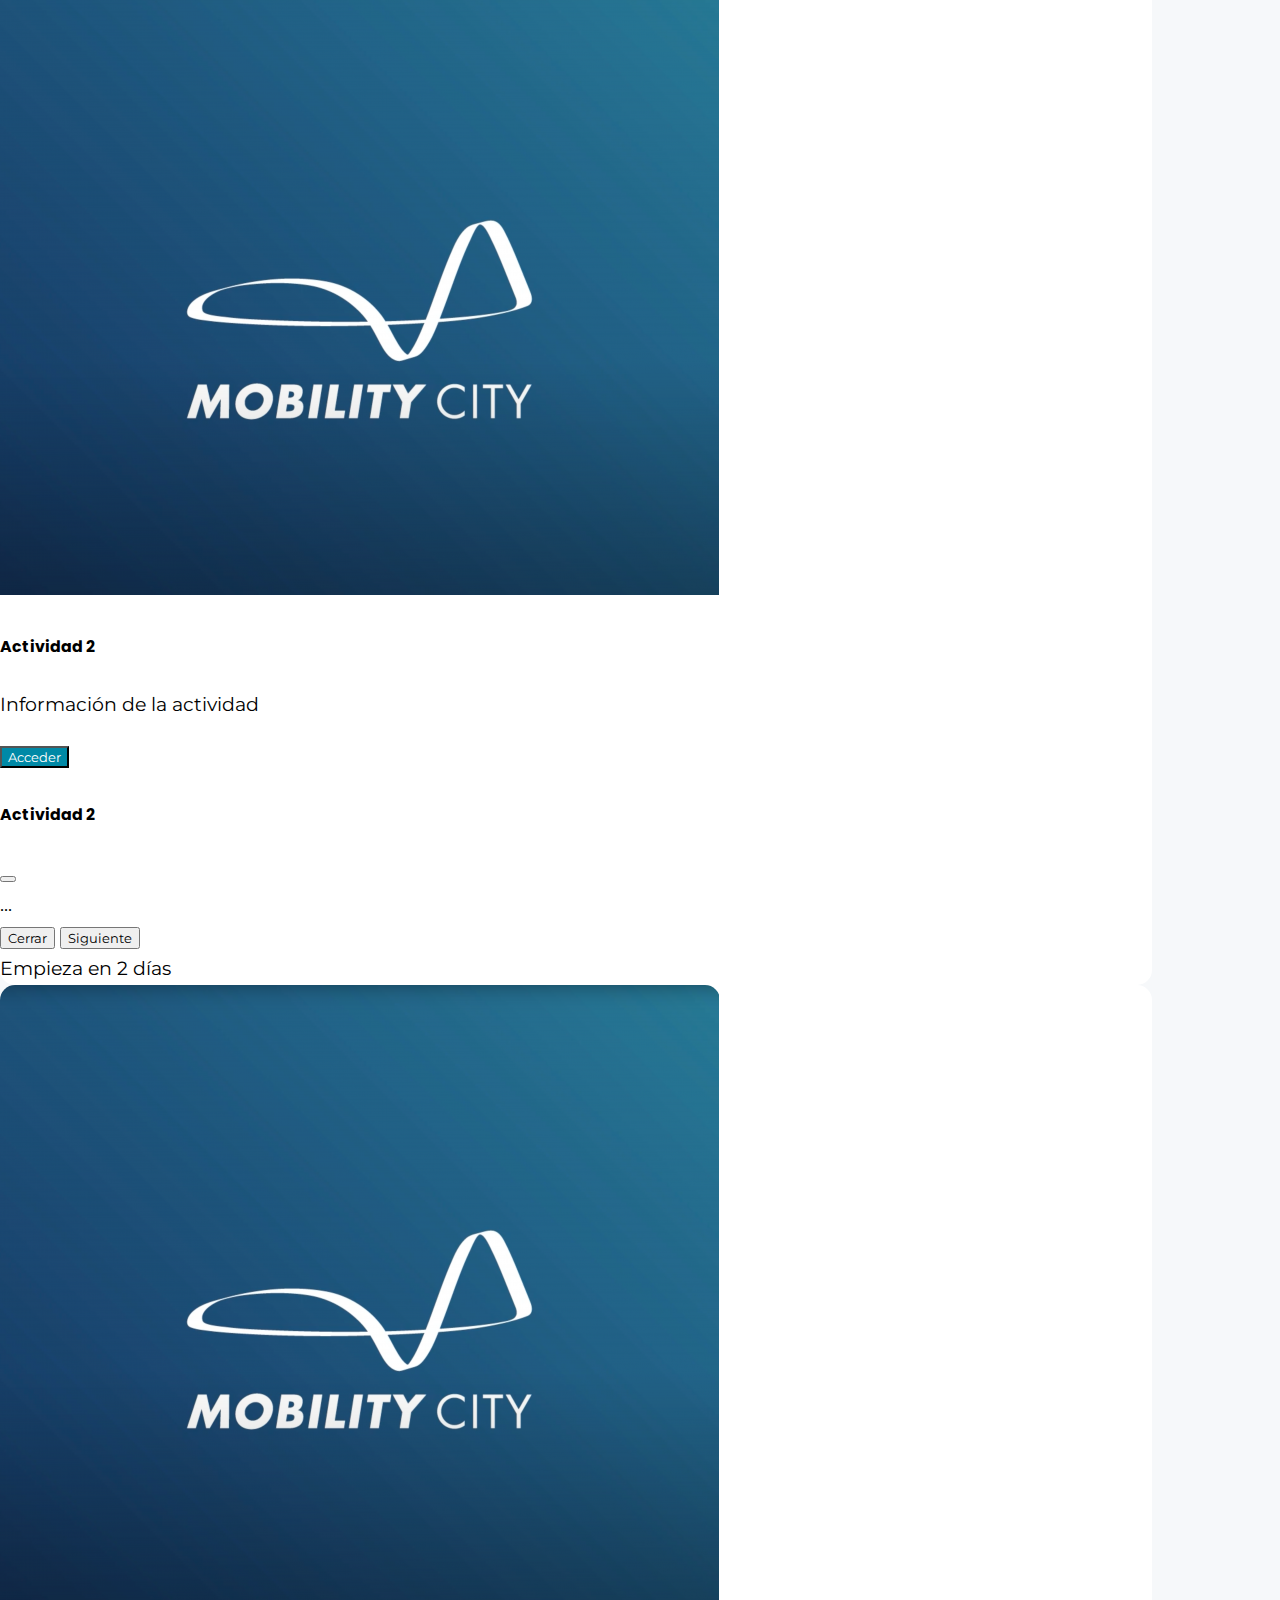
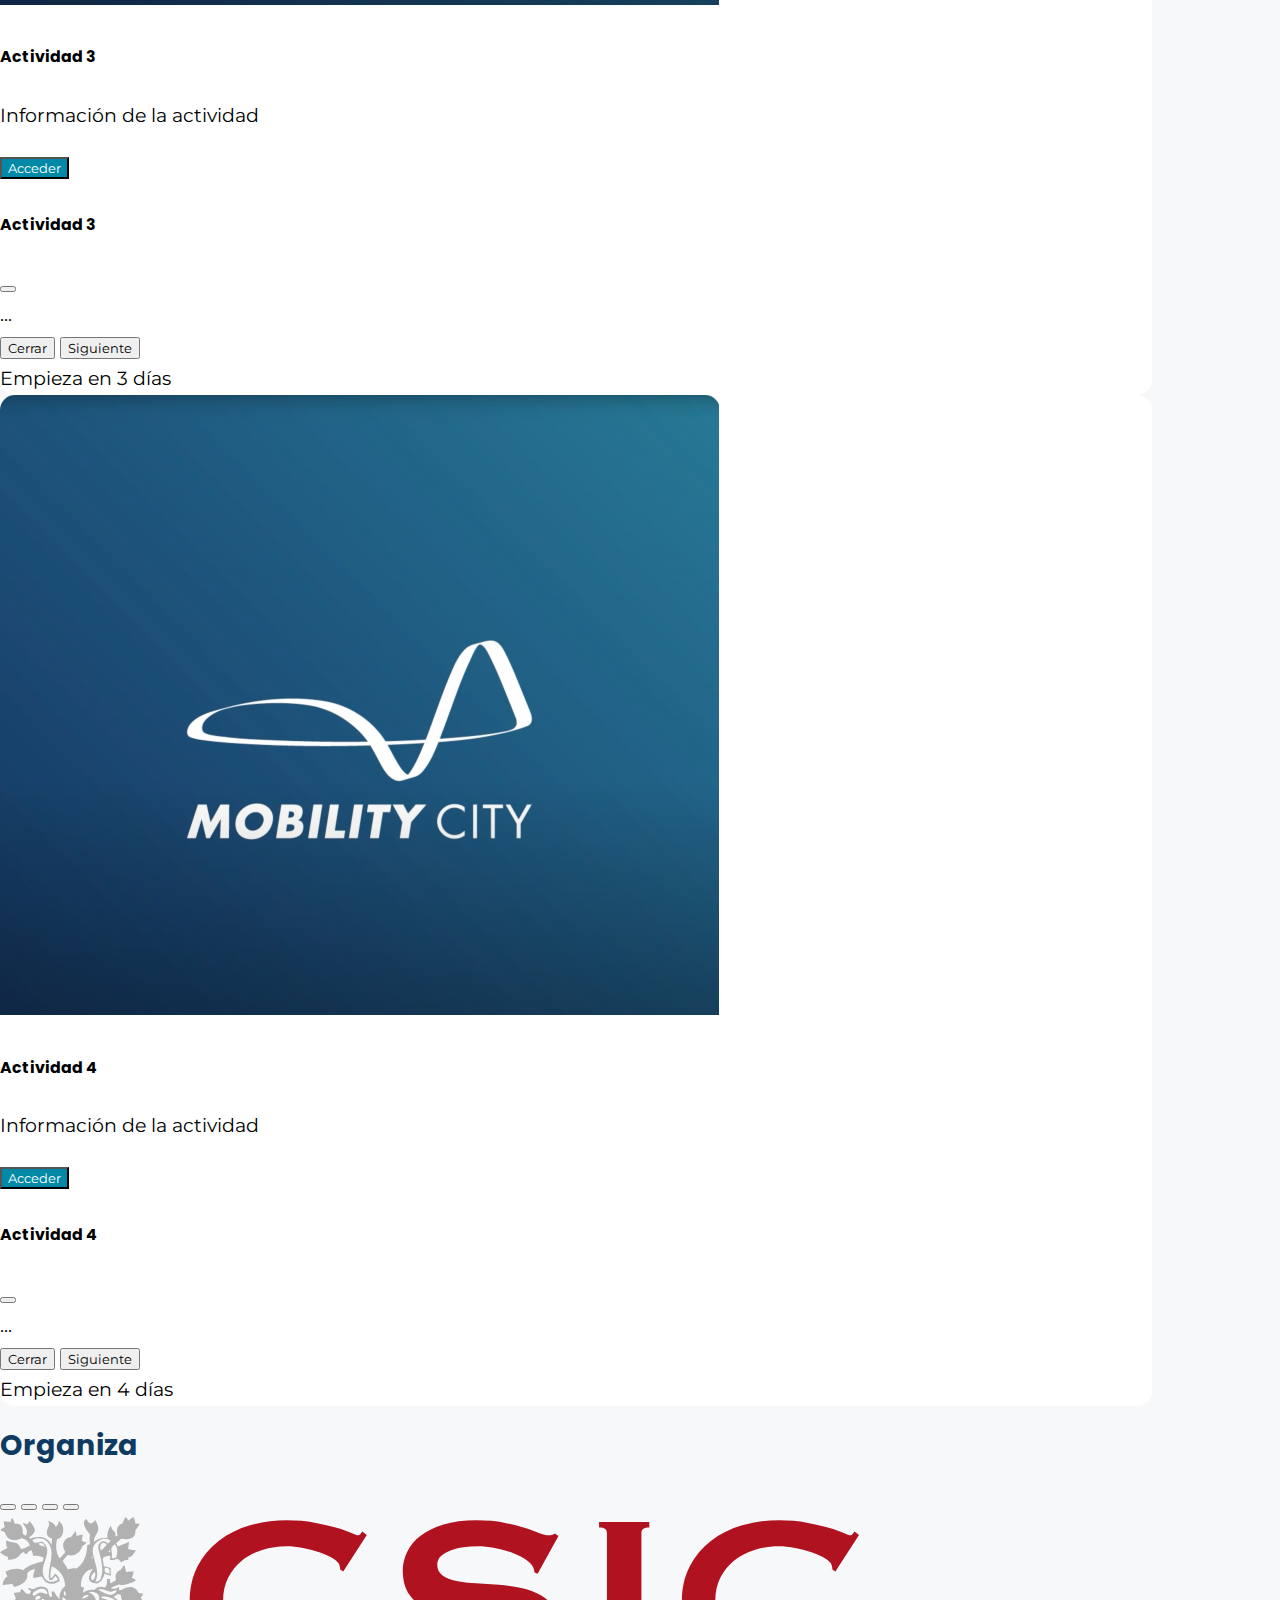
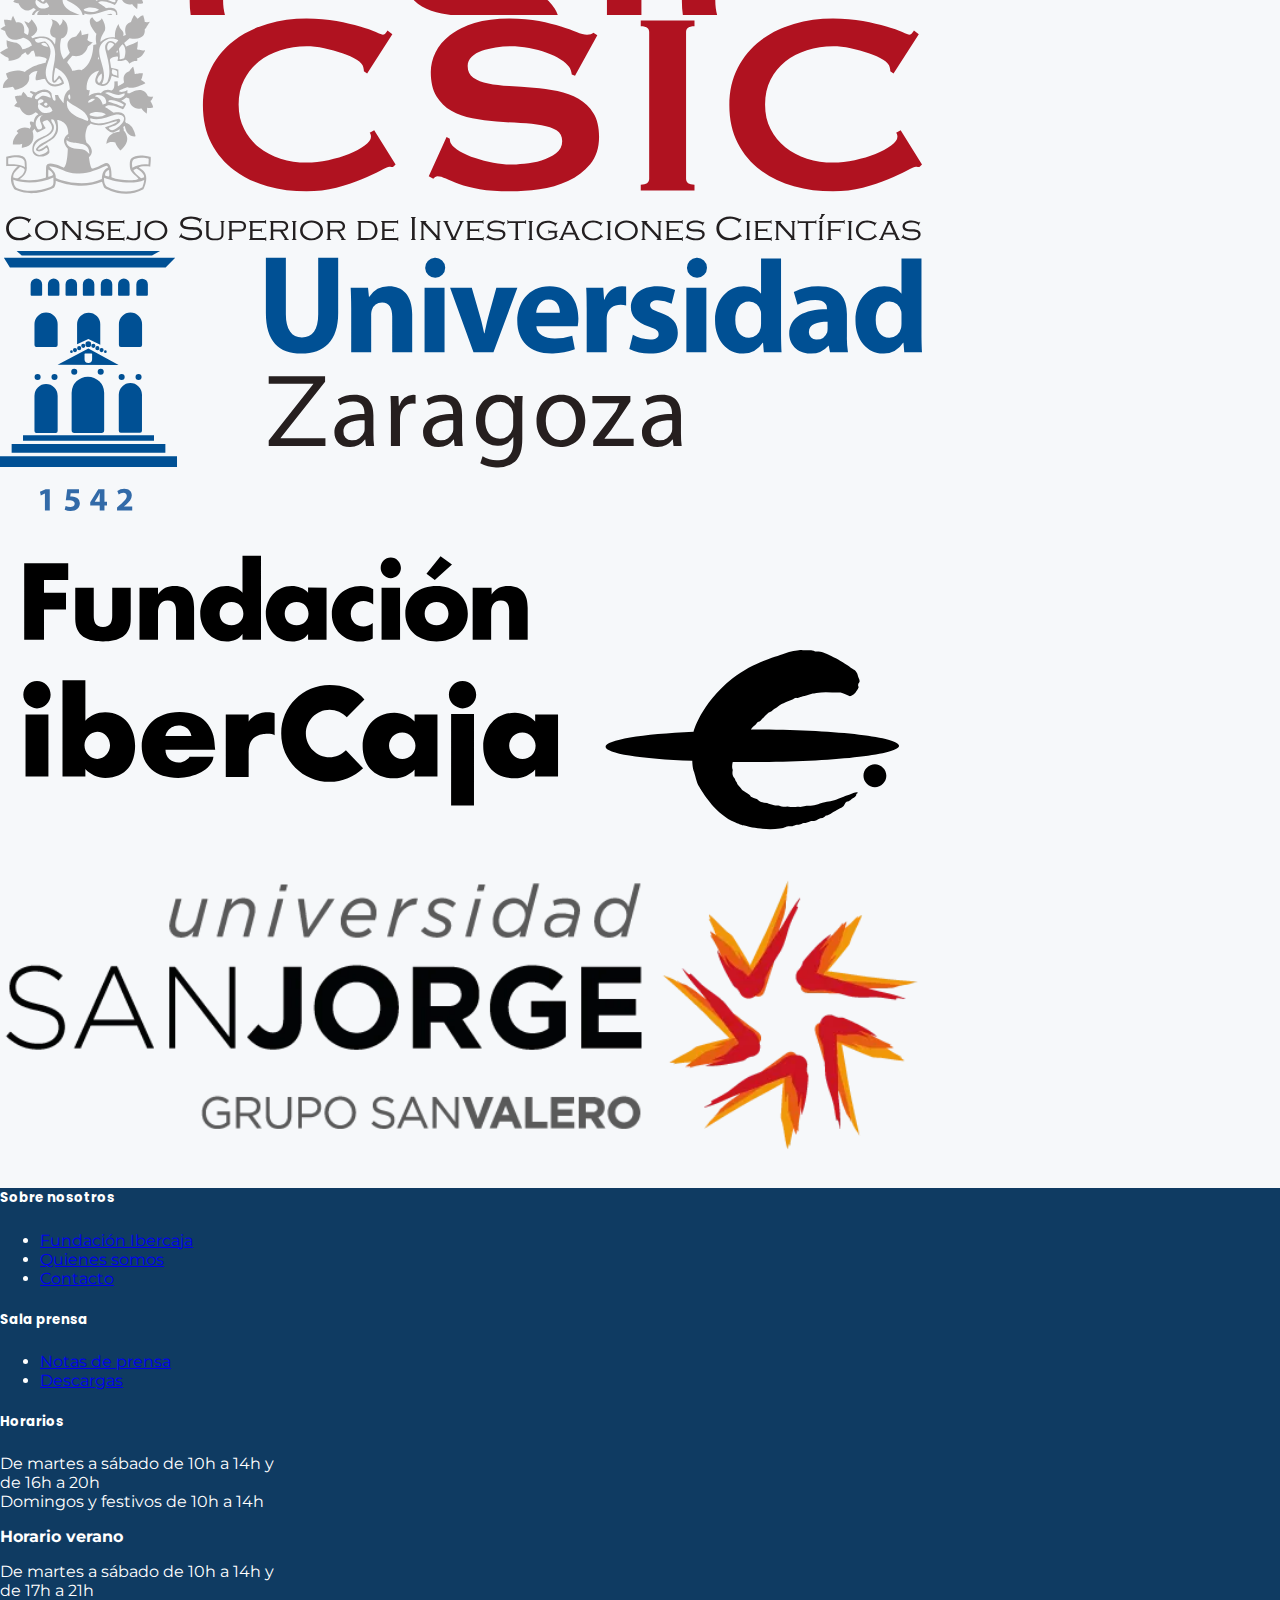
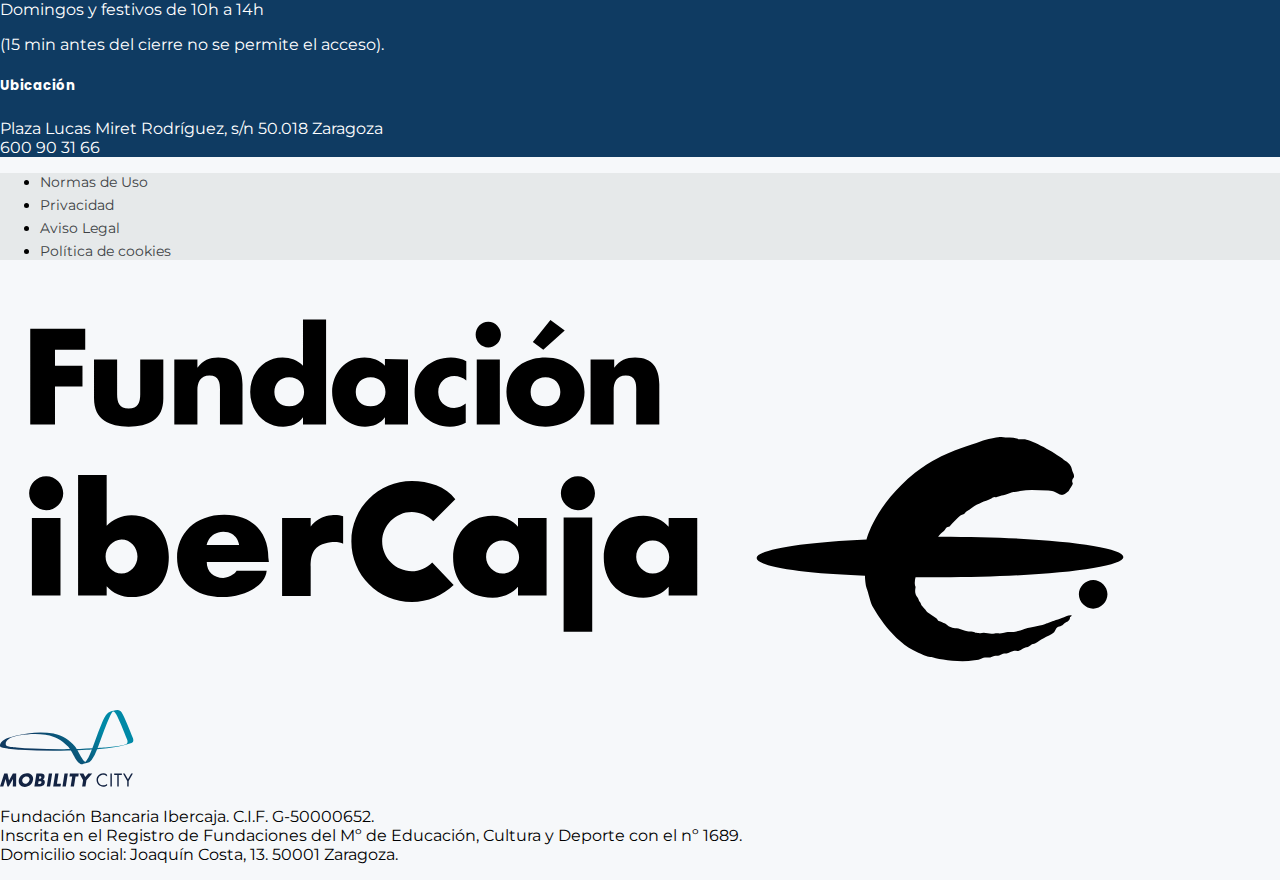
==== commit 59f31ad3: "." ====
--- a/index.html
+++ b/index.html
@@ -77,7 +77,7 @@
                 </div>
             </div>-->
 
-      <div class="contenedor_img shadow">
+      <div class="contenedor_img contenedor_img_main shadow">
         <img class="rounded" src="img/img01.webp" alt="" />
       </div>
 
--- a/css/style.css
+++ b/css/style.css
@@ -60,16 +60,25 @@
     padding: 5px 0px;
 }
 
-
 .contenedor_img {
+    width: 100%;
+    overflow: hidden;
+    position: relative;
+}
+
+.contenedor_img_main {
     height: 300px;
-    width: 100%;
-    overflow: hidden;
     border-radius: 10px;
-    position: relative;
-}
-
-.contenedor_img img, .contenedor_img_100 img {
+}
+
+.contenedor_img_100 {
+    height: 500px;
+    display: block;
+    text-align: center;
+    border-radius: 0px;
+}
+
+.contenedor_img img {
     object-fit: cover;
     margin: auto;
     min-height: 100%;
@@ -78,15 +87,8 @@
     top:-100%; left:0; right: 0; bottom:-100%;
 }
 
-.contenedor_img_100 {
-    height: 500px;
-    display: block;
-    overflow: hidden;
-    position: relative;
-    text-align: center;
-}
-
 .texto_img {
+    width: 100%;
     position: absolute;
     top: 50%;
     left: 50%;
@@ -111,6 +113,12 @@
     background-image: url("../img/fondo_moblity.webp");
 }
 
+@media screen and (max-width: 1340px) {
+    .container{
+        max-width: 90% !important;
+    }
+}
+
 @media screen and (max-width: 480px) {
     #logo_principal {
         height: 50px;
@@ -118,8 +126,12 @@
         padding: 0px;
     }
 
-    .contenedor_img {
+    .contenedor_img_main {
         height: 230px;
+    }
+
+    .contenedor_img_100 {
+        height: 250px;
     }
 
     .container_body {
@@ -134,8 +146,12 @@
         padding: 0px;
     }
 
-    .contenedor_img {
+    .contenedor_img_main {
         height: 100px;
+    }
+
+    .contenedor_img_100 {
+        height: 250px;
     }
 }
 
@@ -160,6 +176,7 @@
 .carousel {
     height: 130px;
     overflow: hidden;
+    z-index: -1;
 }
 
 .carousel-item {
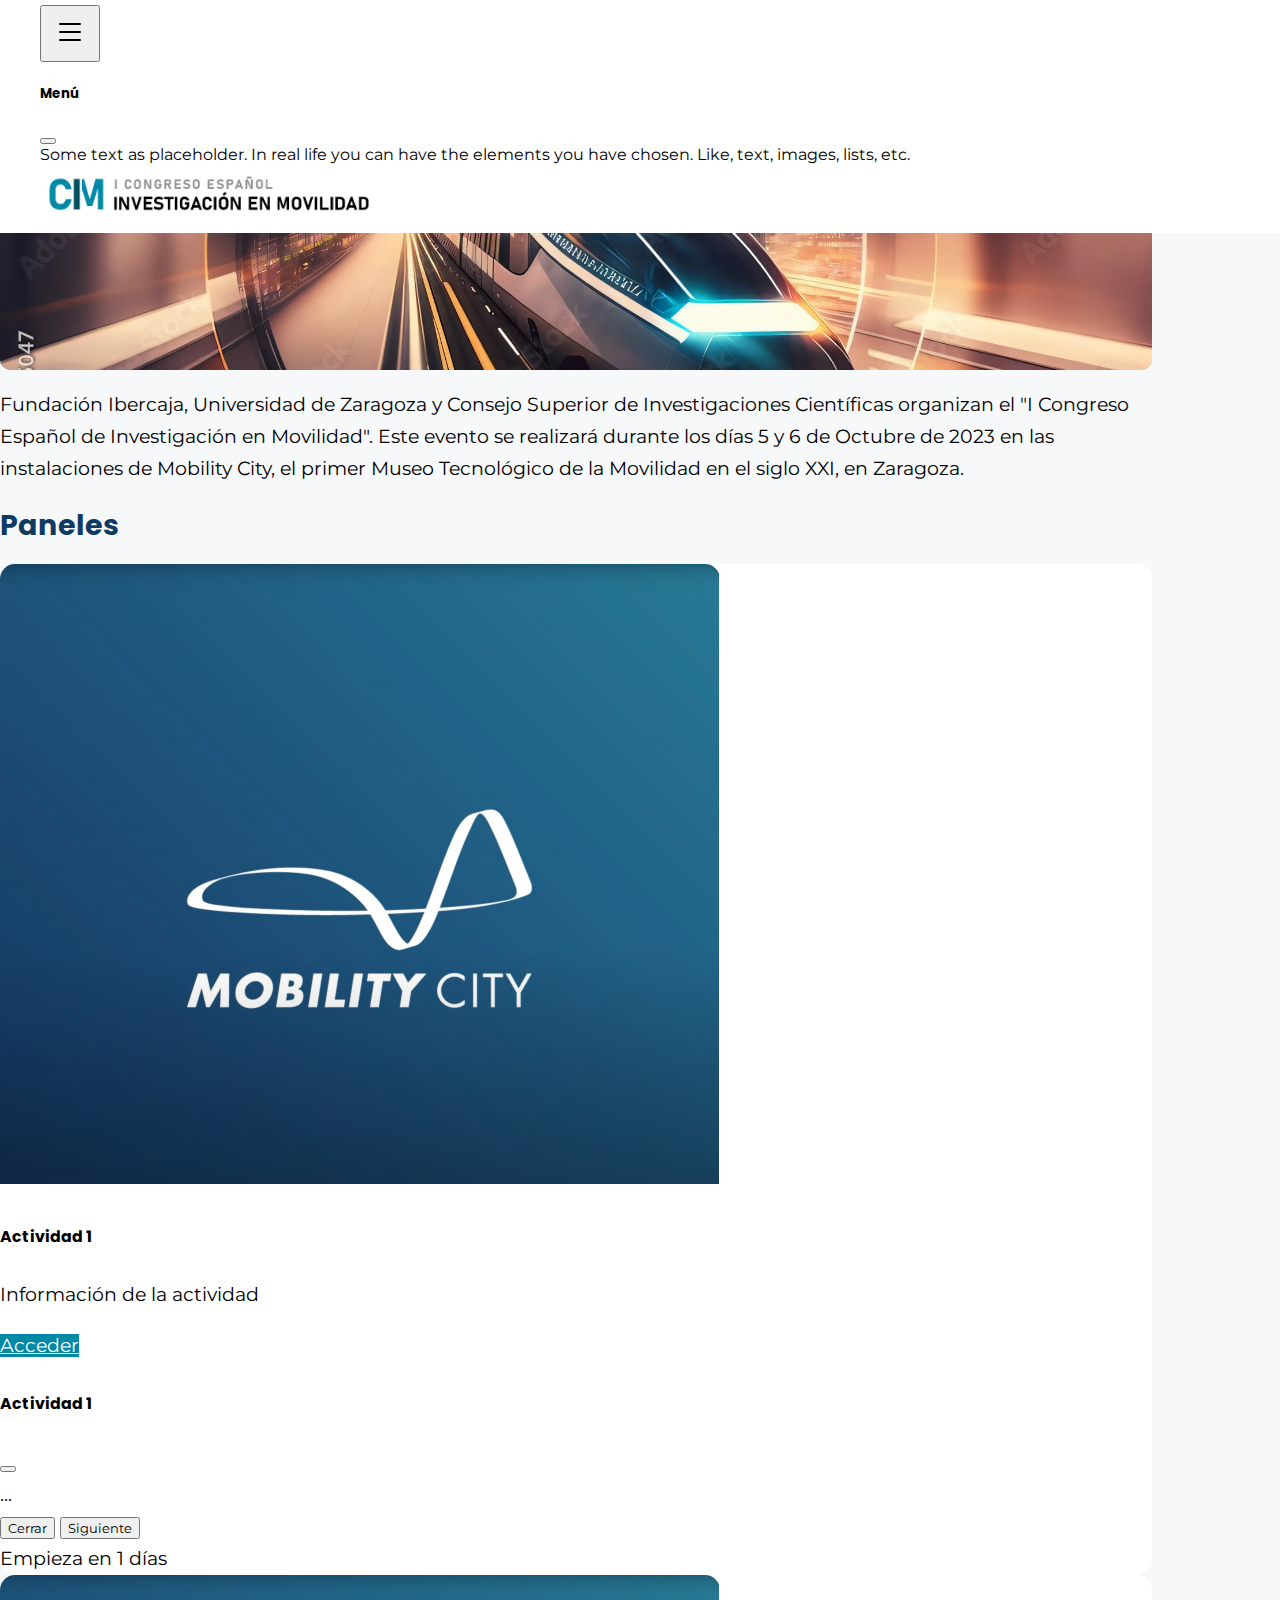
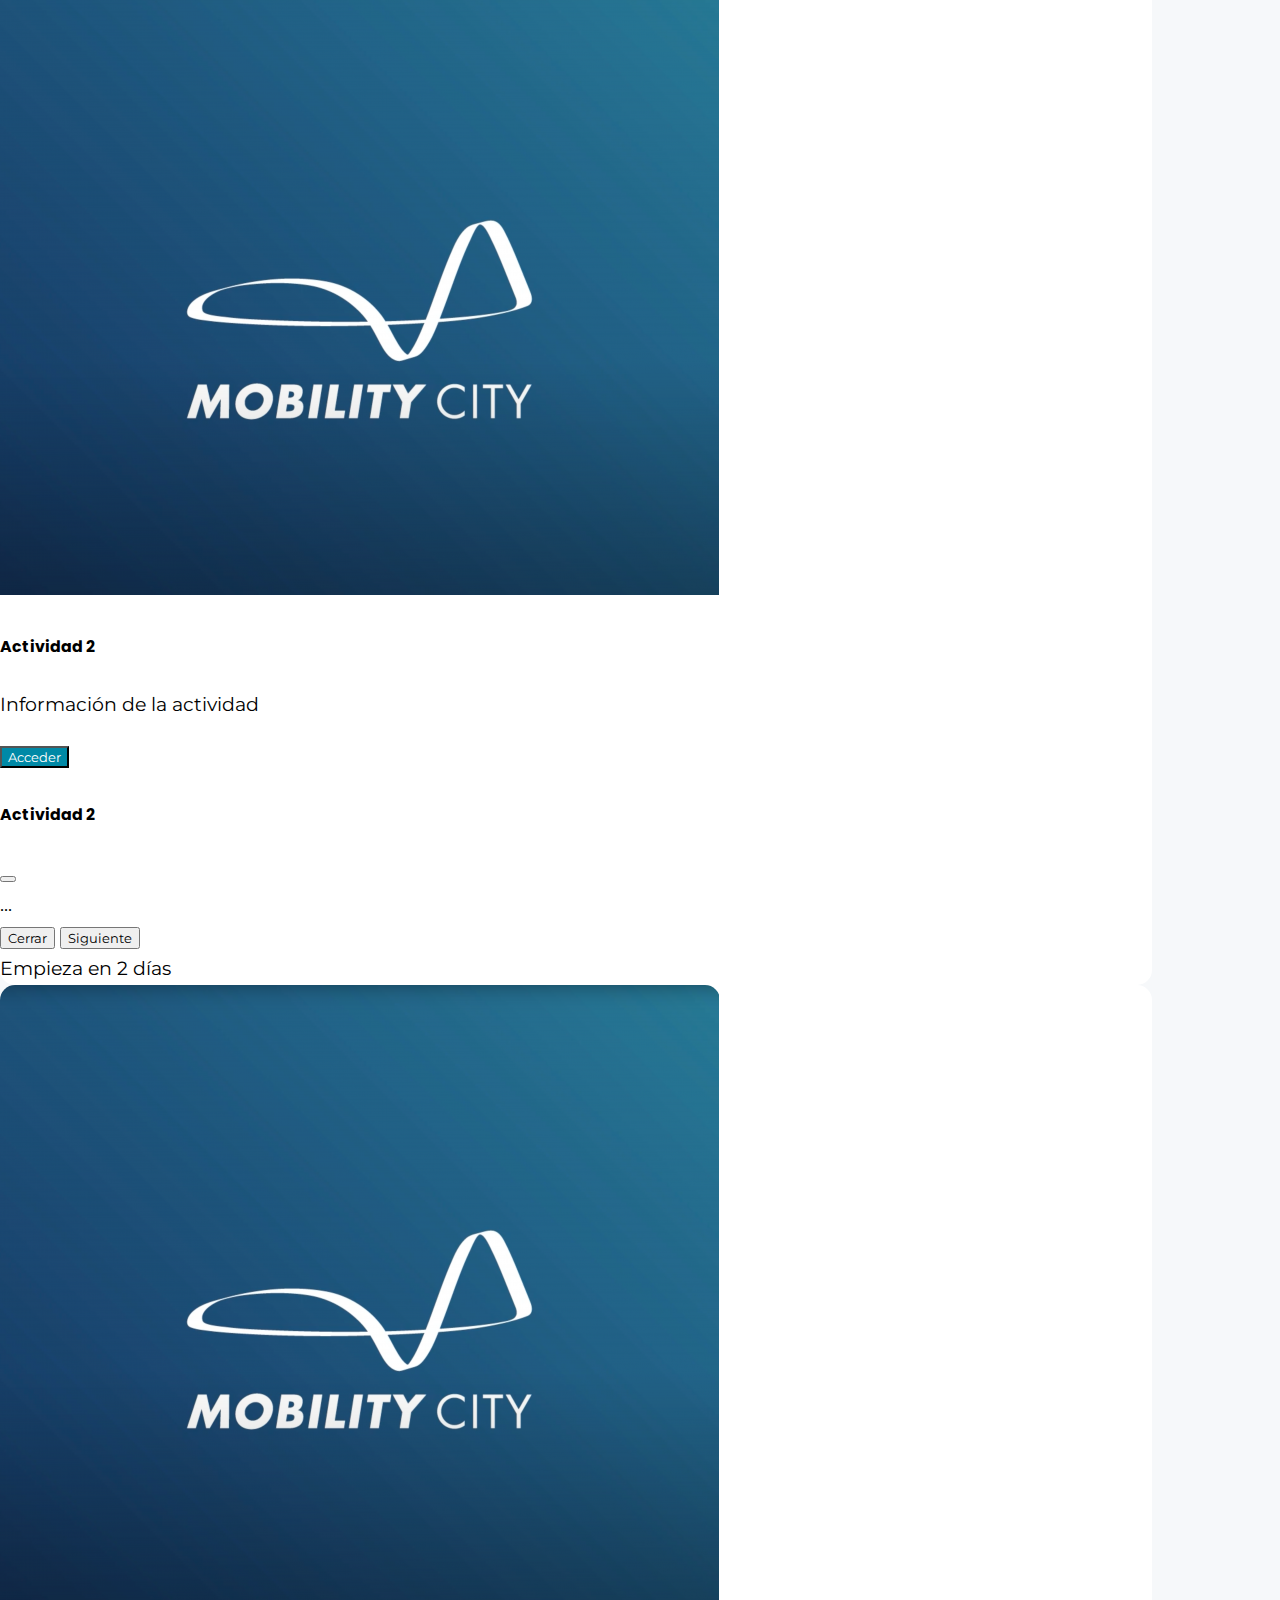
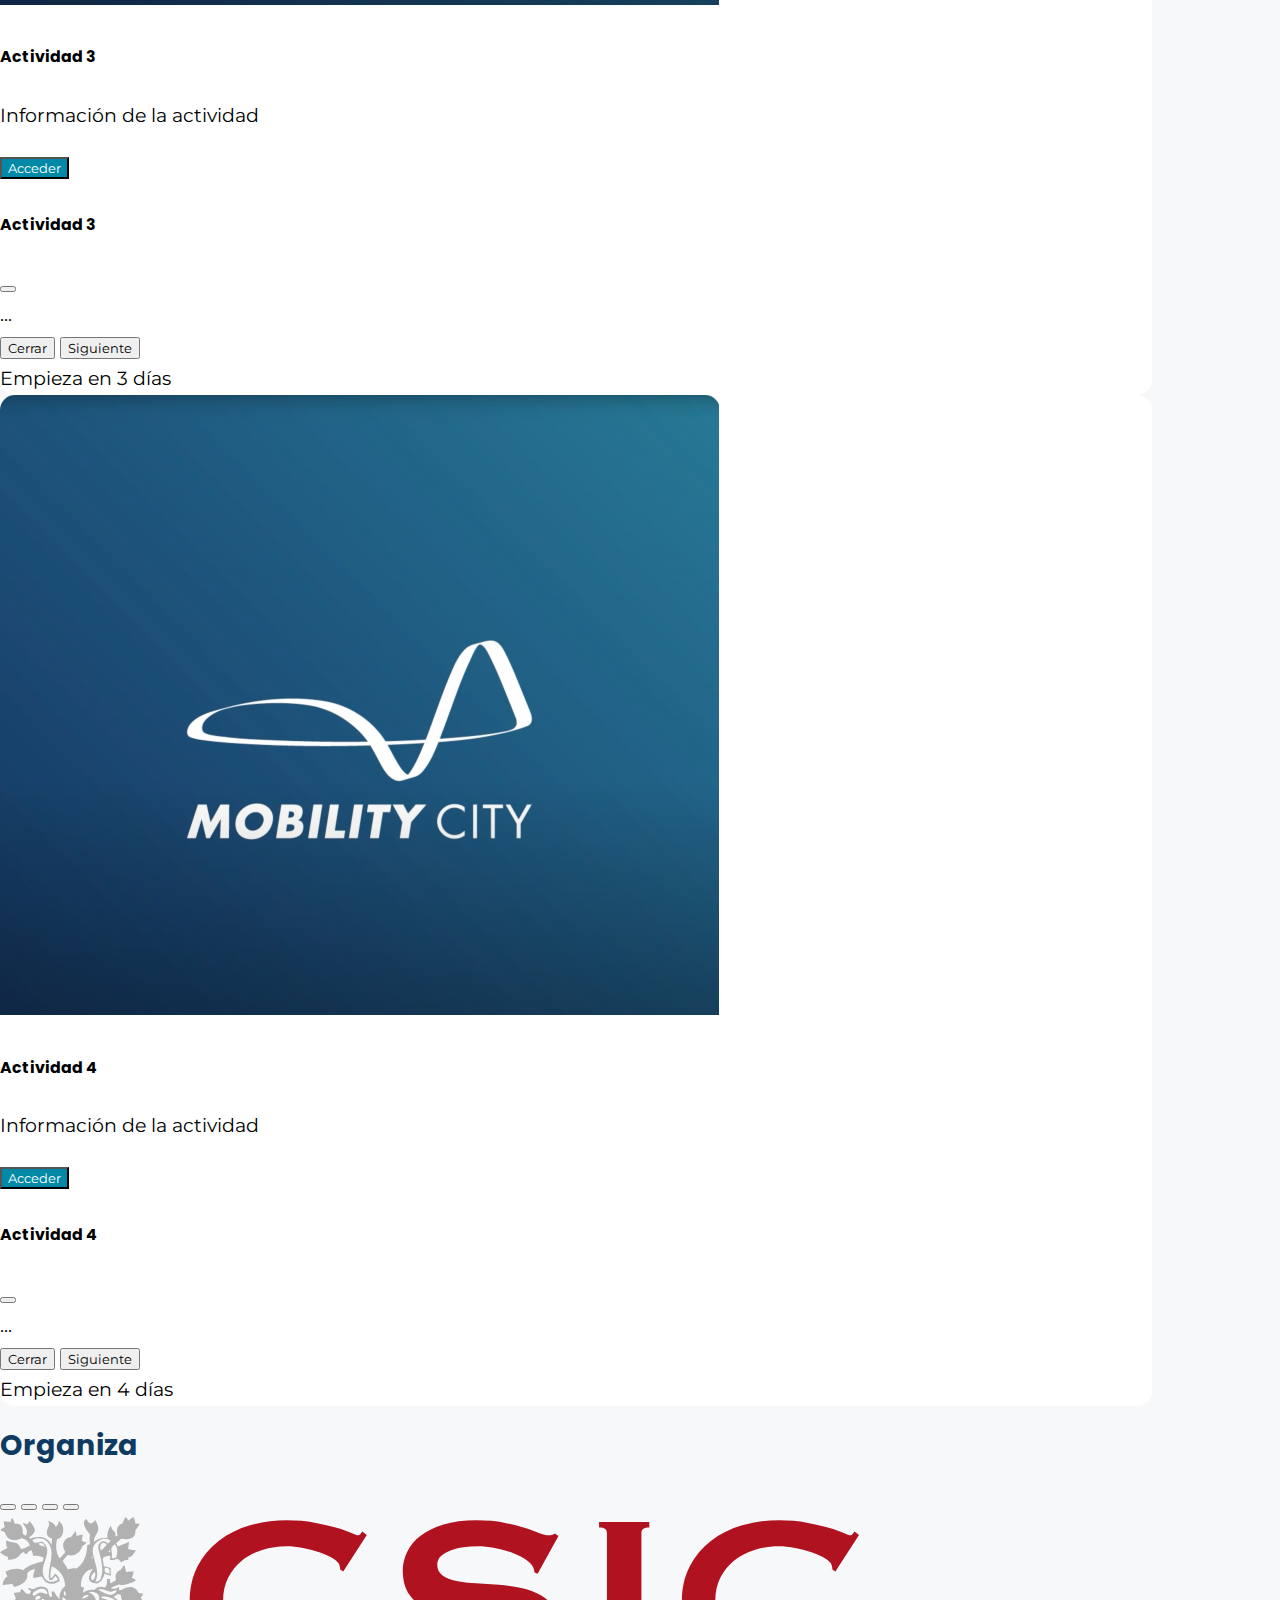
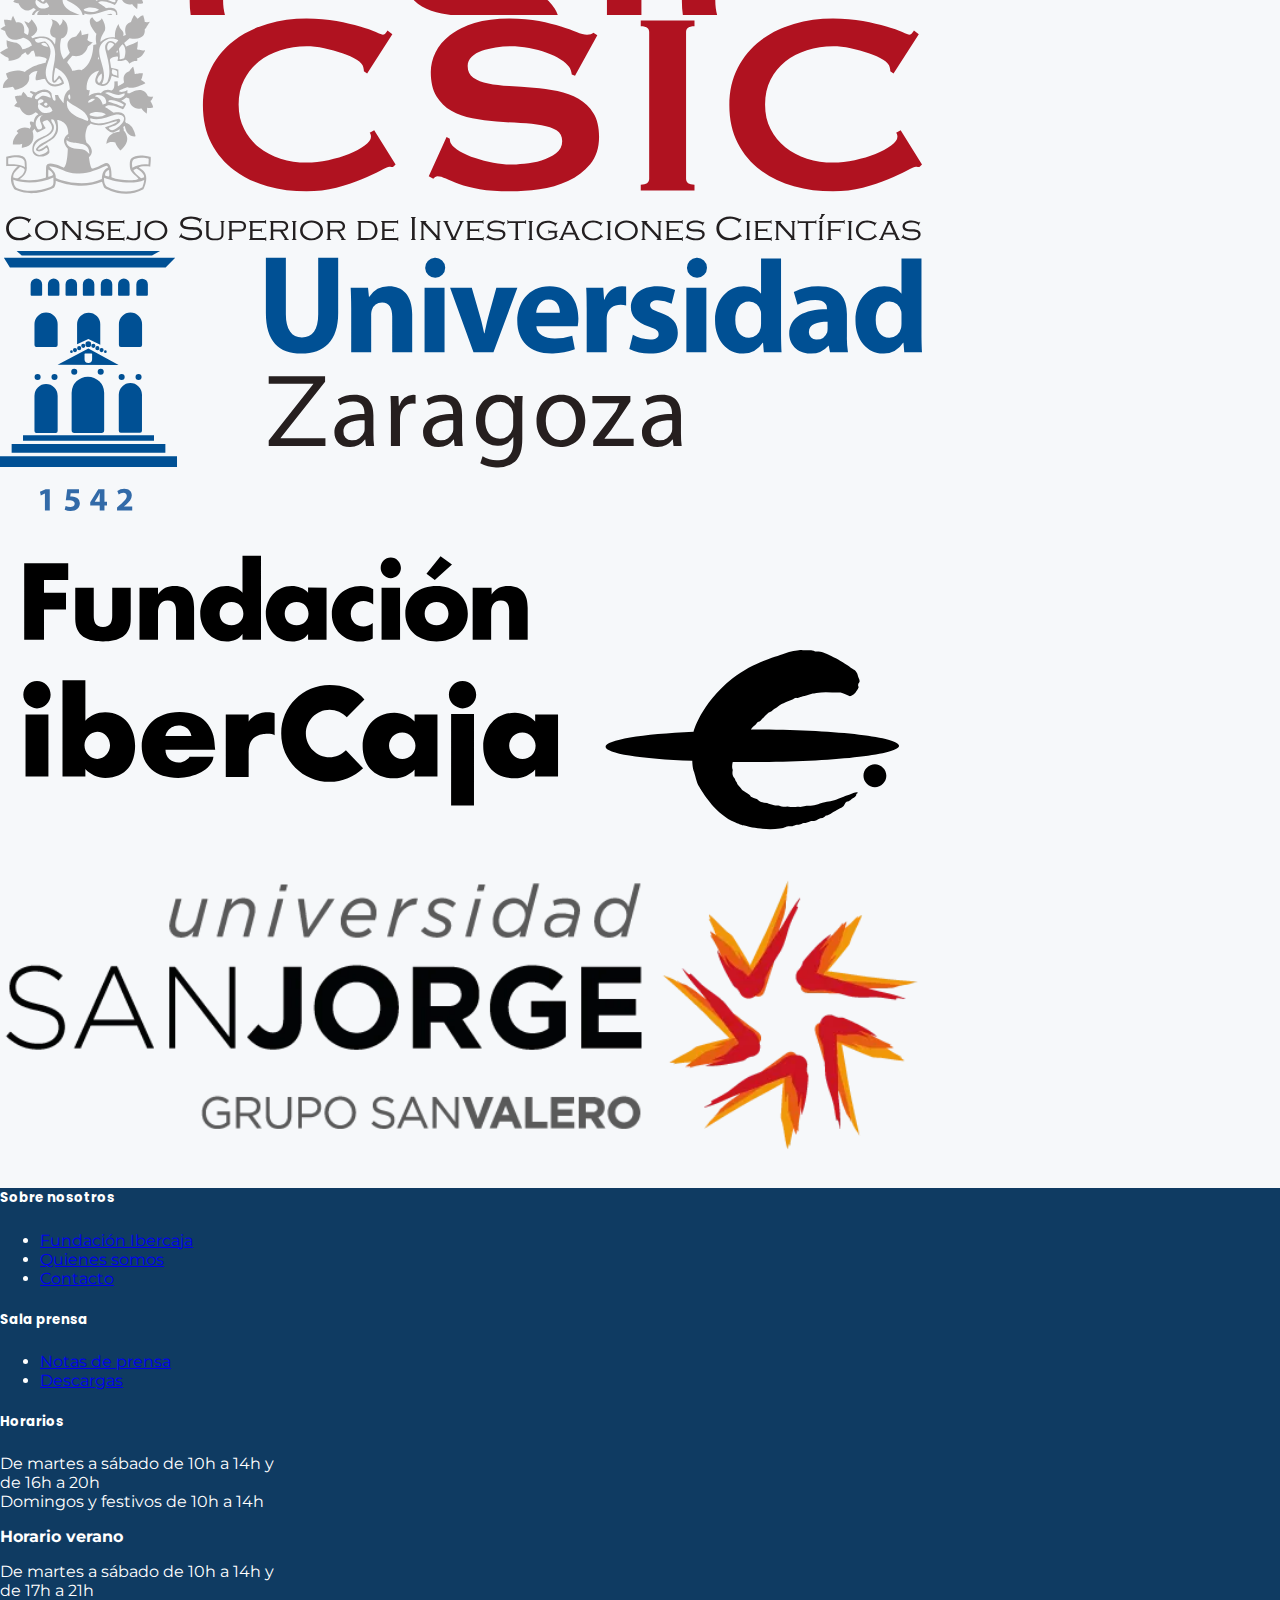
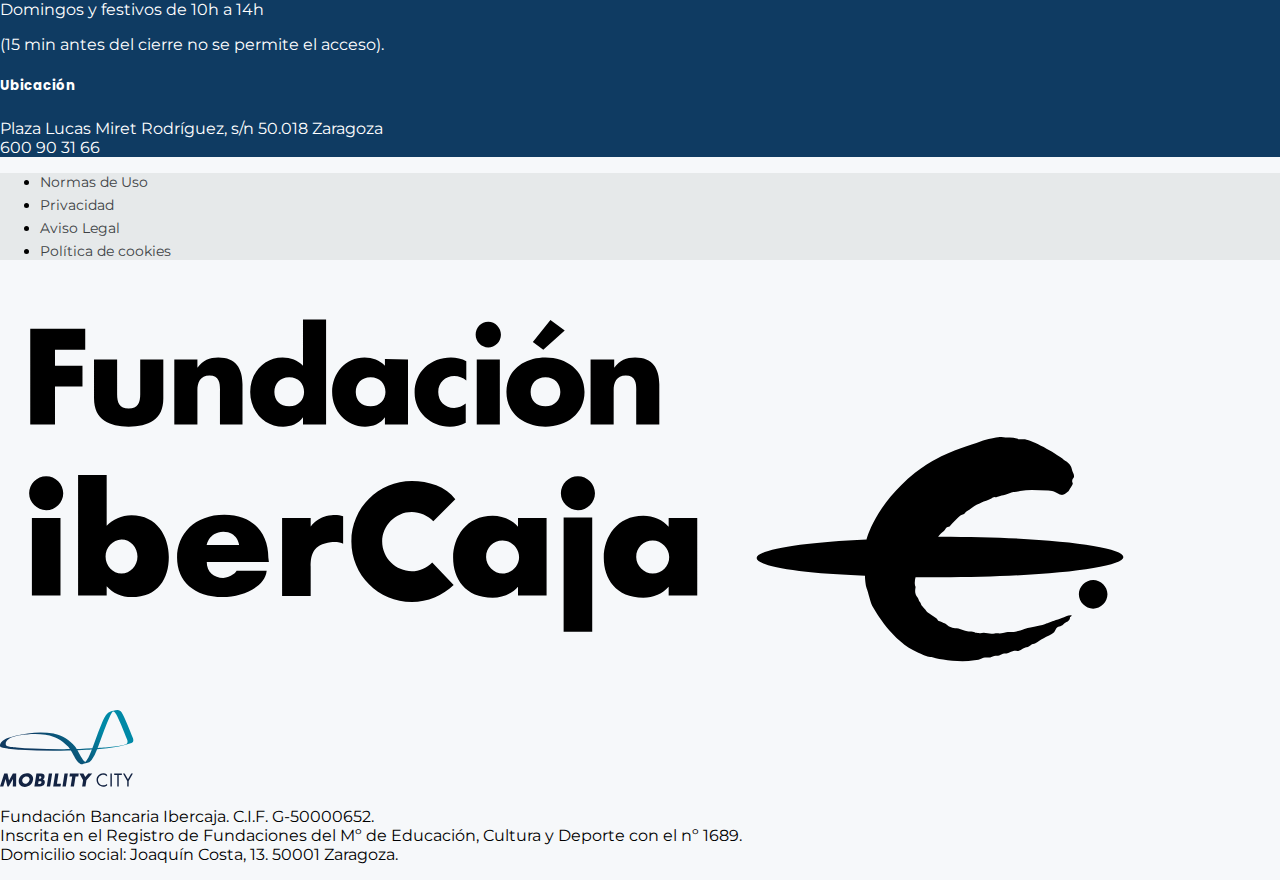
==== commit 2b0d0ecb: "Update index.html" ====
--- a/index.html
+++ b/index.html
@@ -105,7 +105,8 @@
                 Información de la actividad
               </p>
 
-              <button type="button" class="btn btn-mobility"  data-bs-toggle="modal" data-bs-target="#panelModal01">Acceder</button>
+              <a href="actividades/actividad01.html" type="button" class="btn btn-mobility">Acceder</a>
+              <!--<button type="button" class="btn btn-mobility"  data-bs-toggle="modal" data-bs-target="#panelModal01">Acceder</button>-->
               <!-- Modal -->
               <div class="modal fade" id="panelModal01" tabindex="-1" aria-labelledby="panelModal01Label" aria-hidden="true">
                 <div class="modal-dialog">
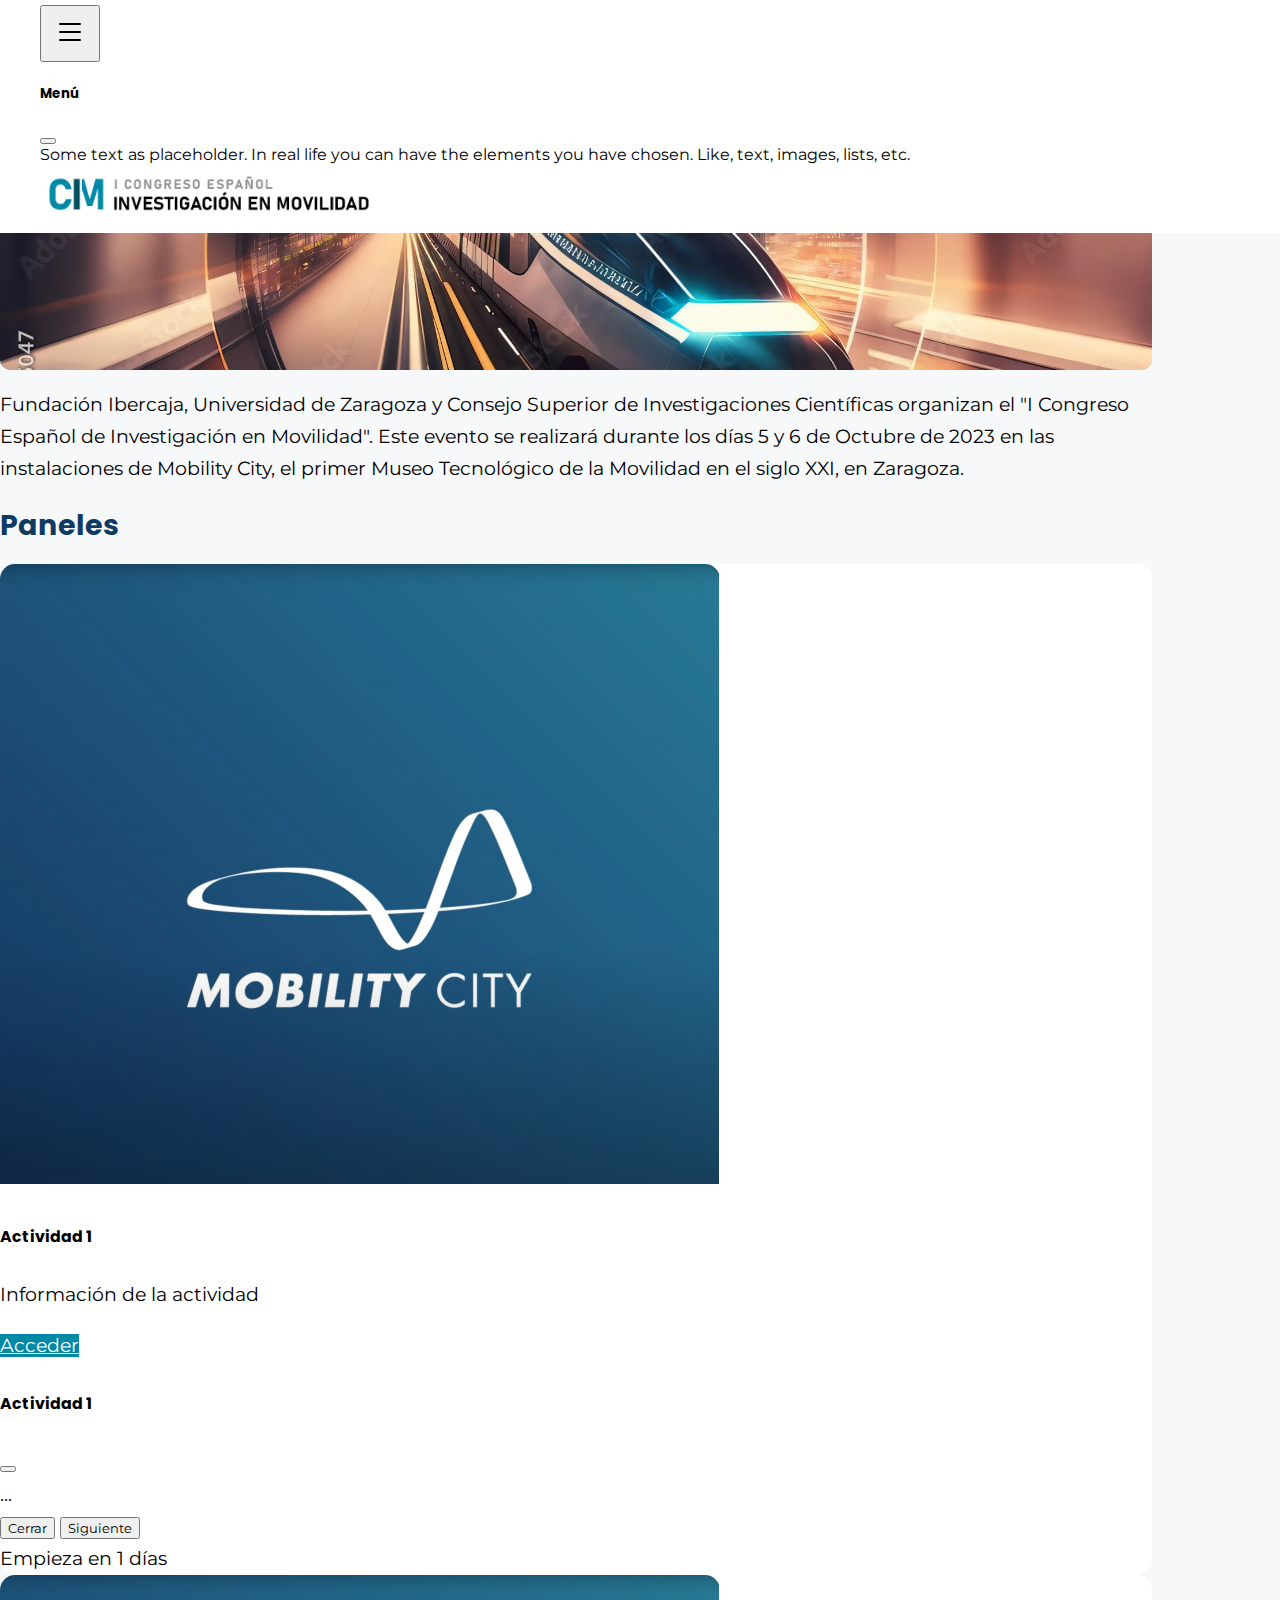
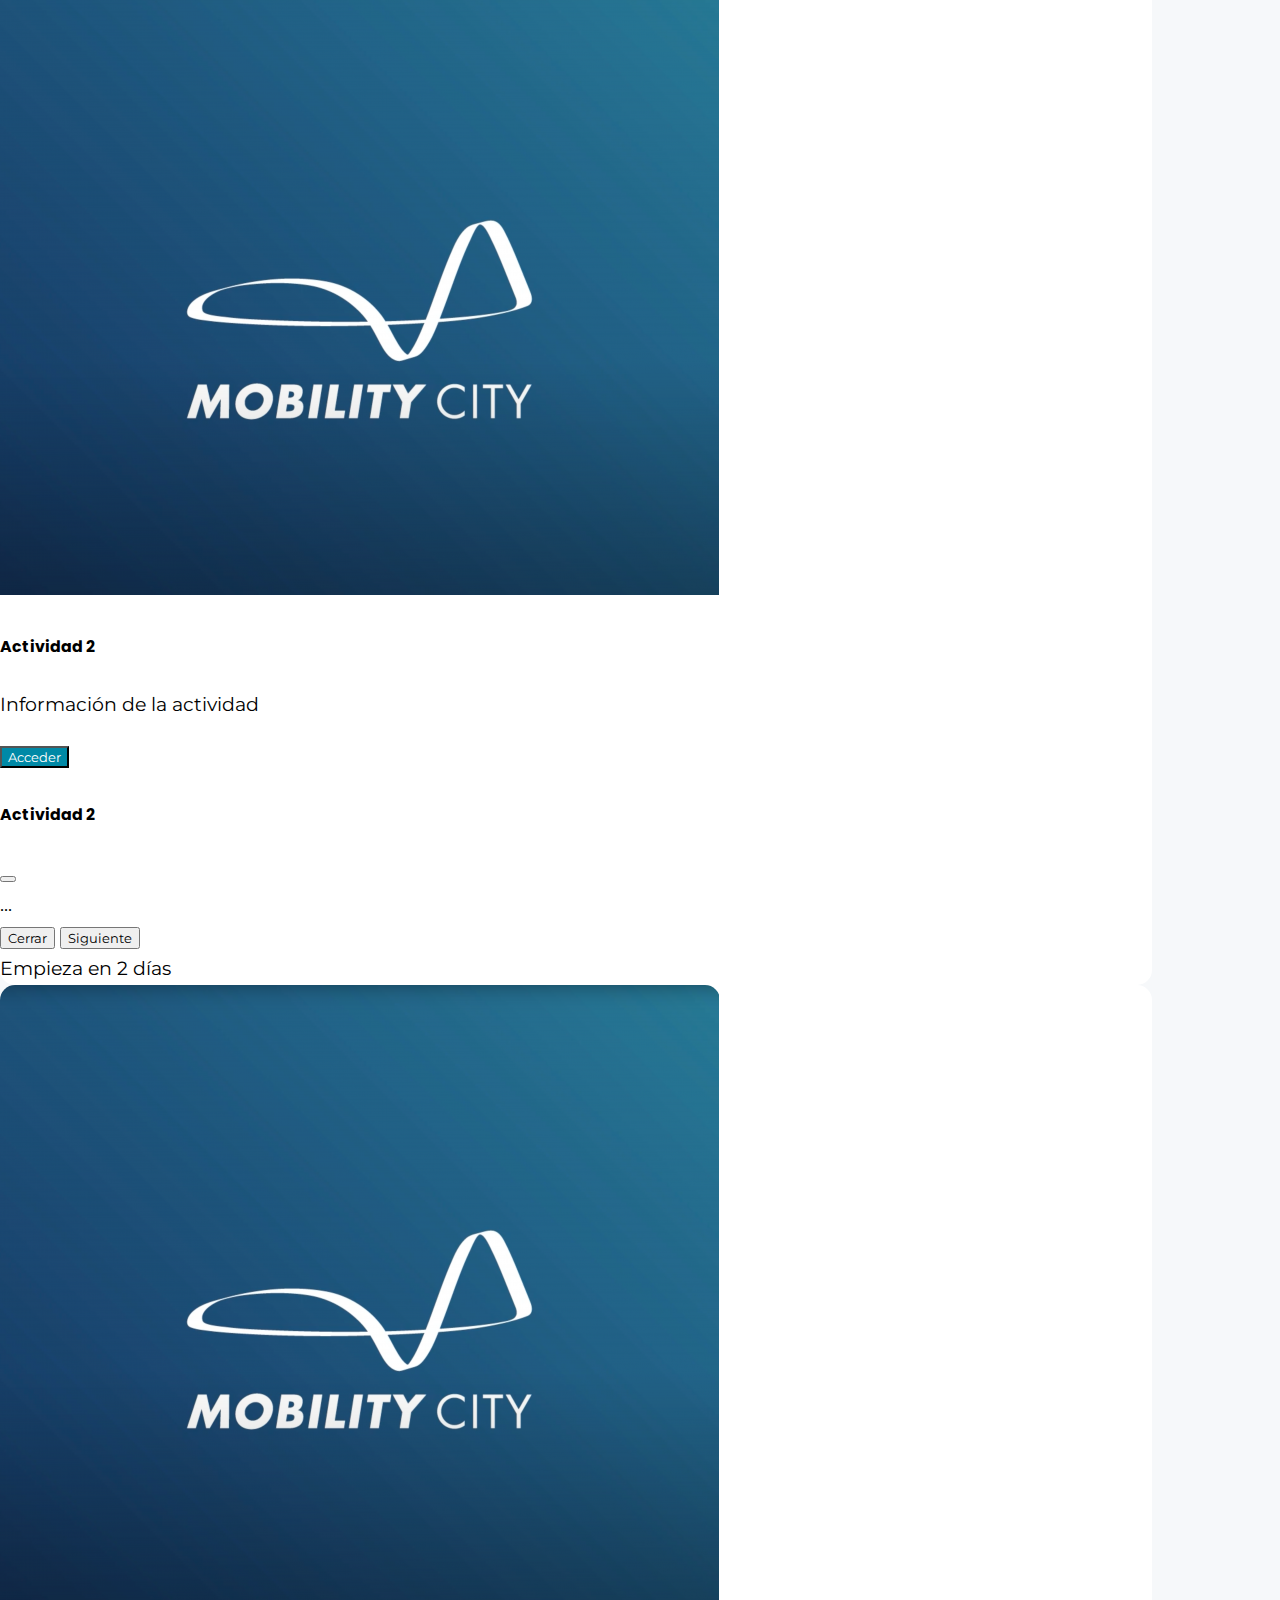
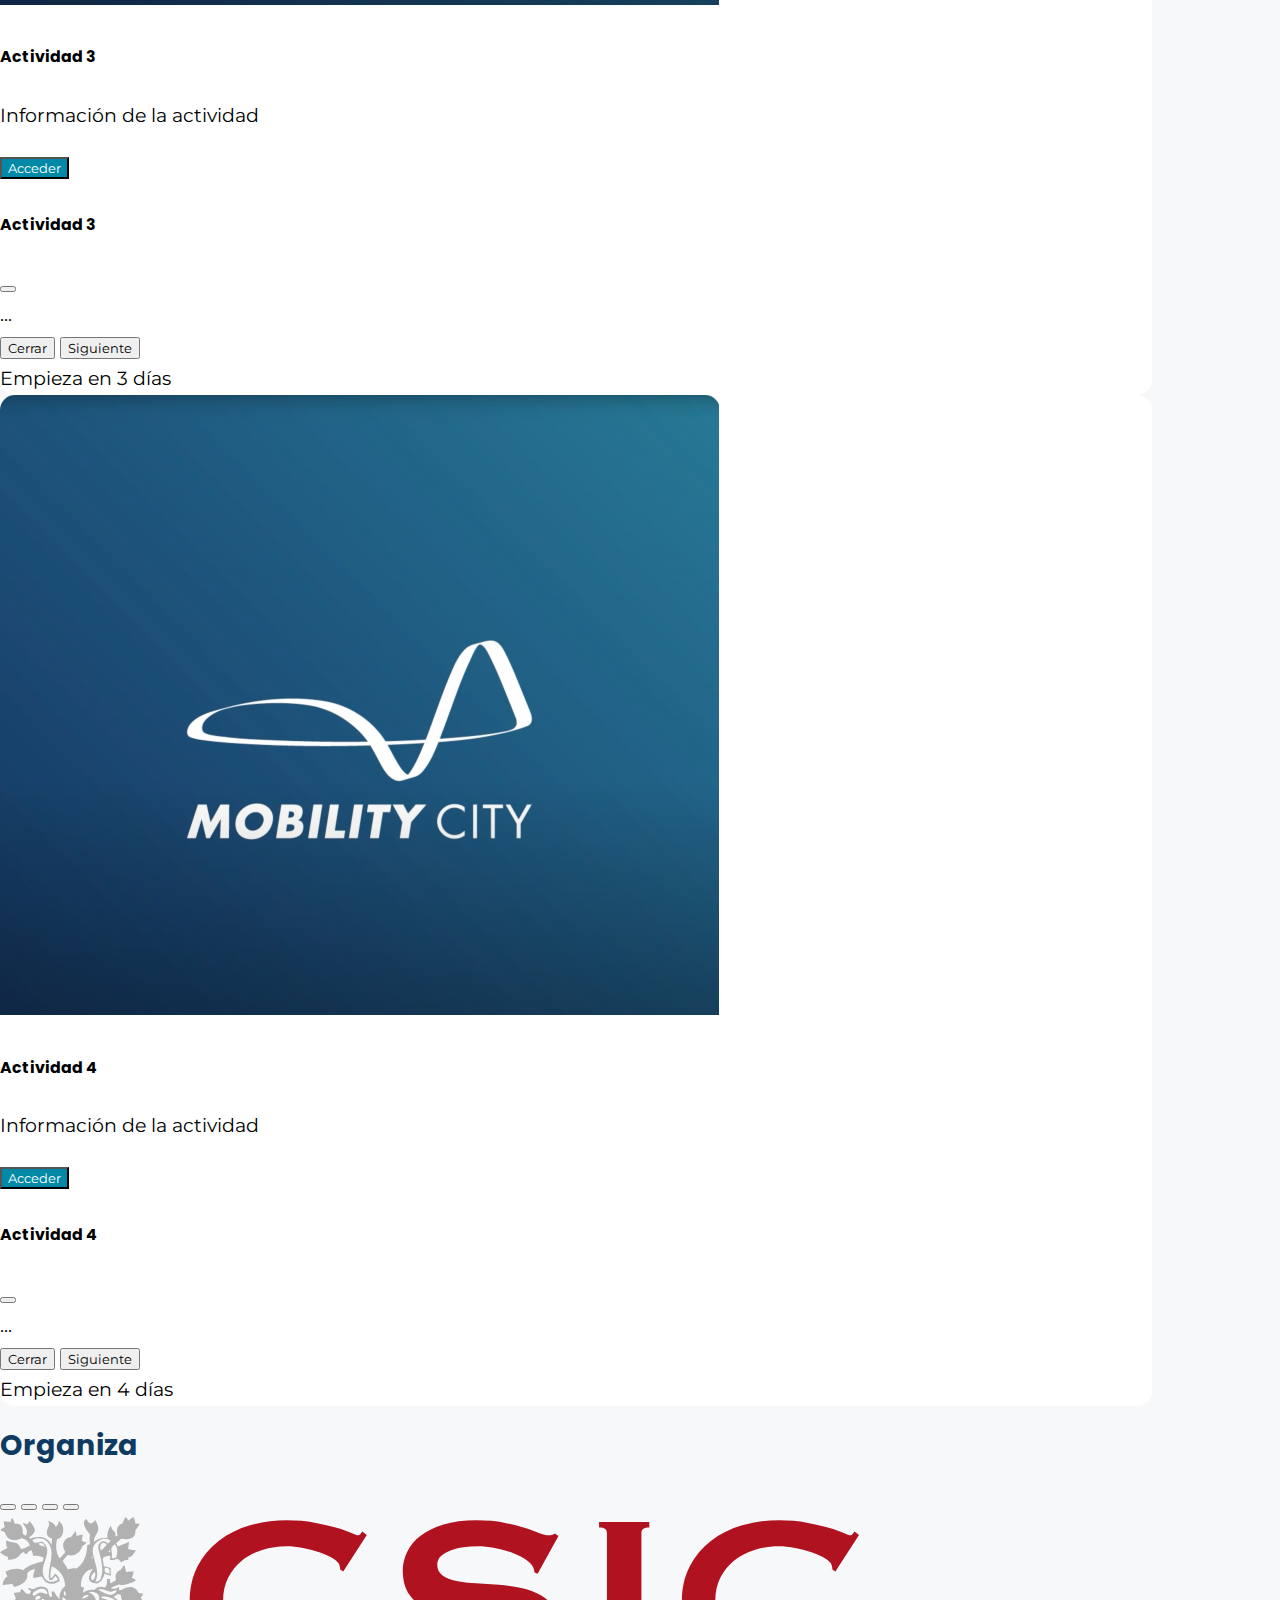
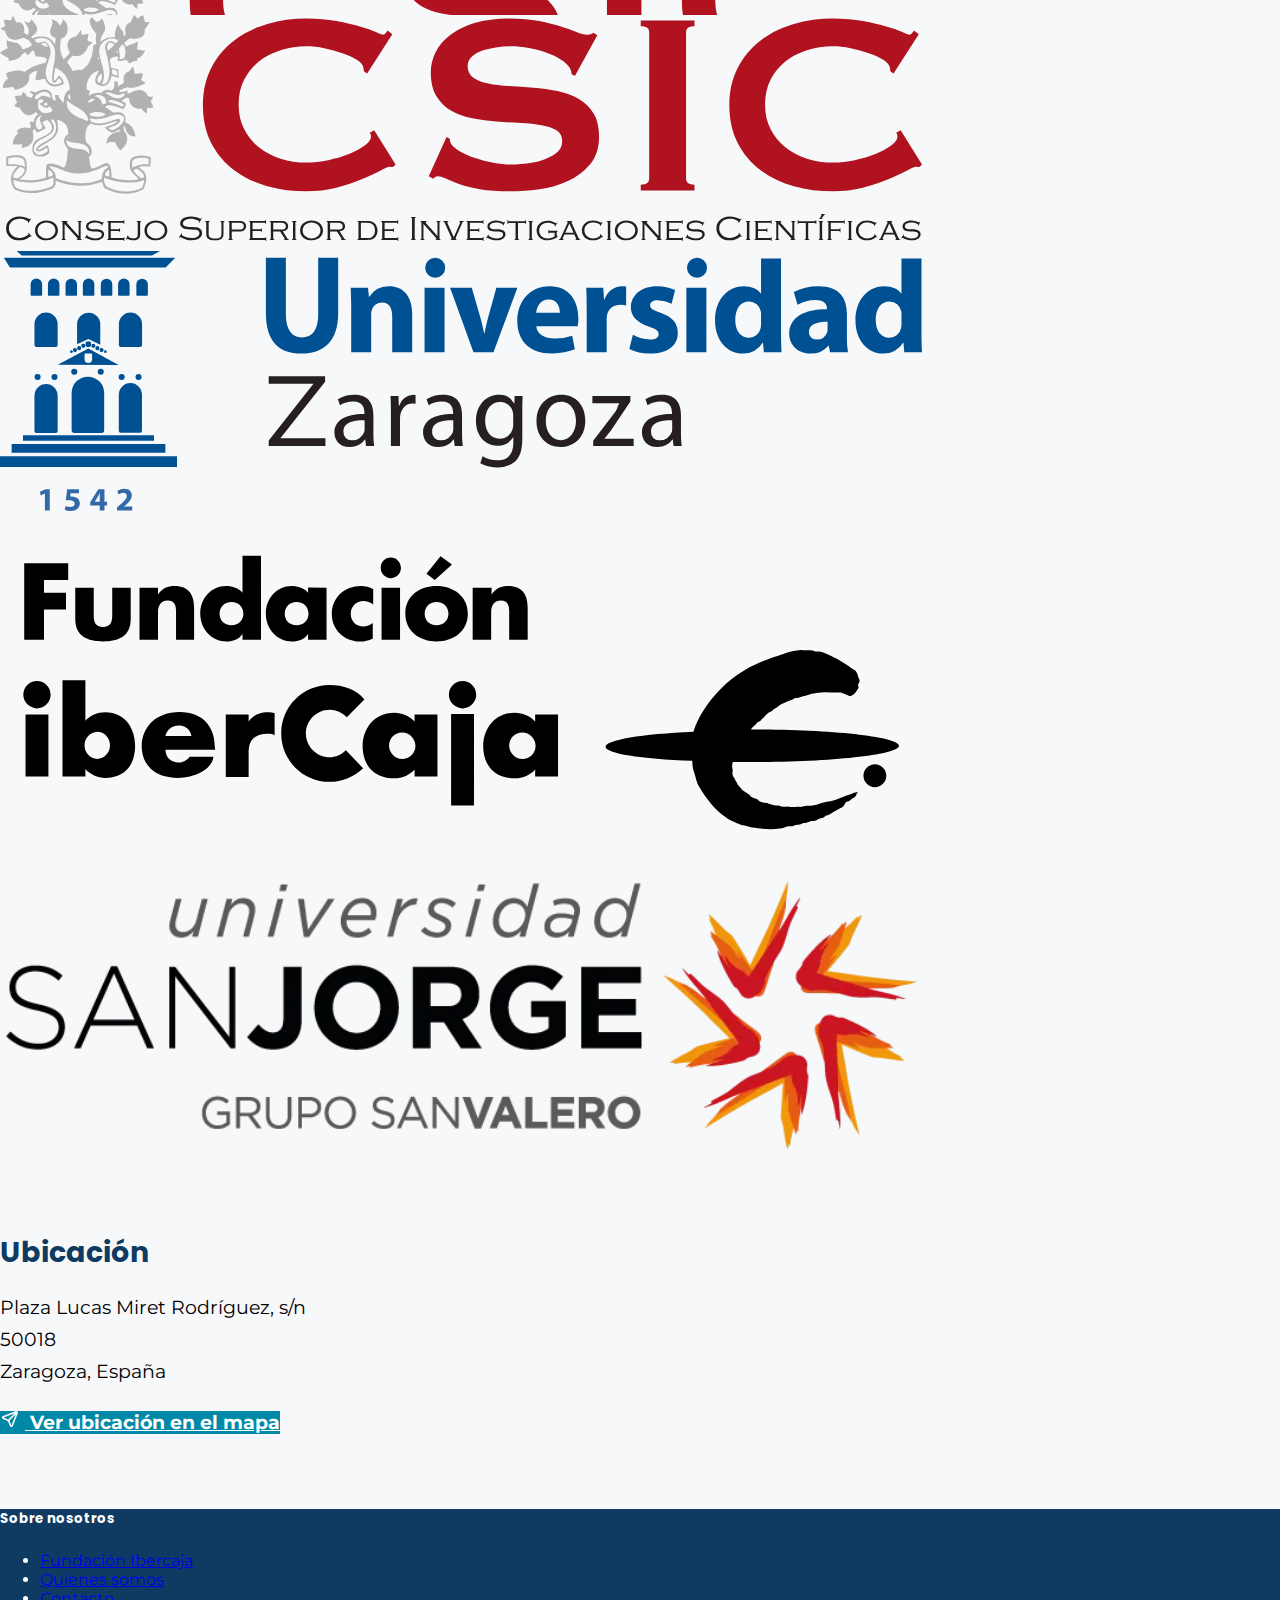
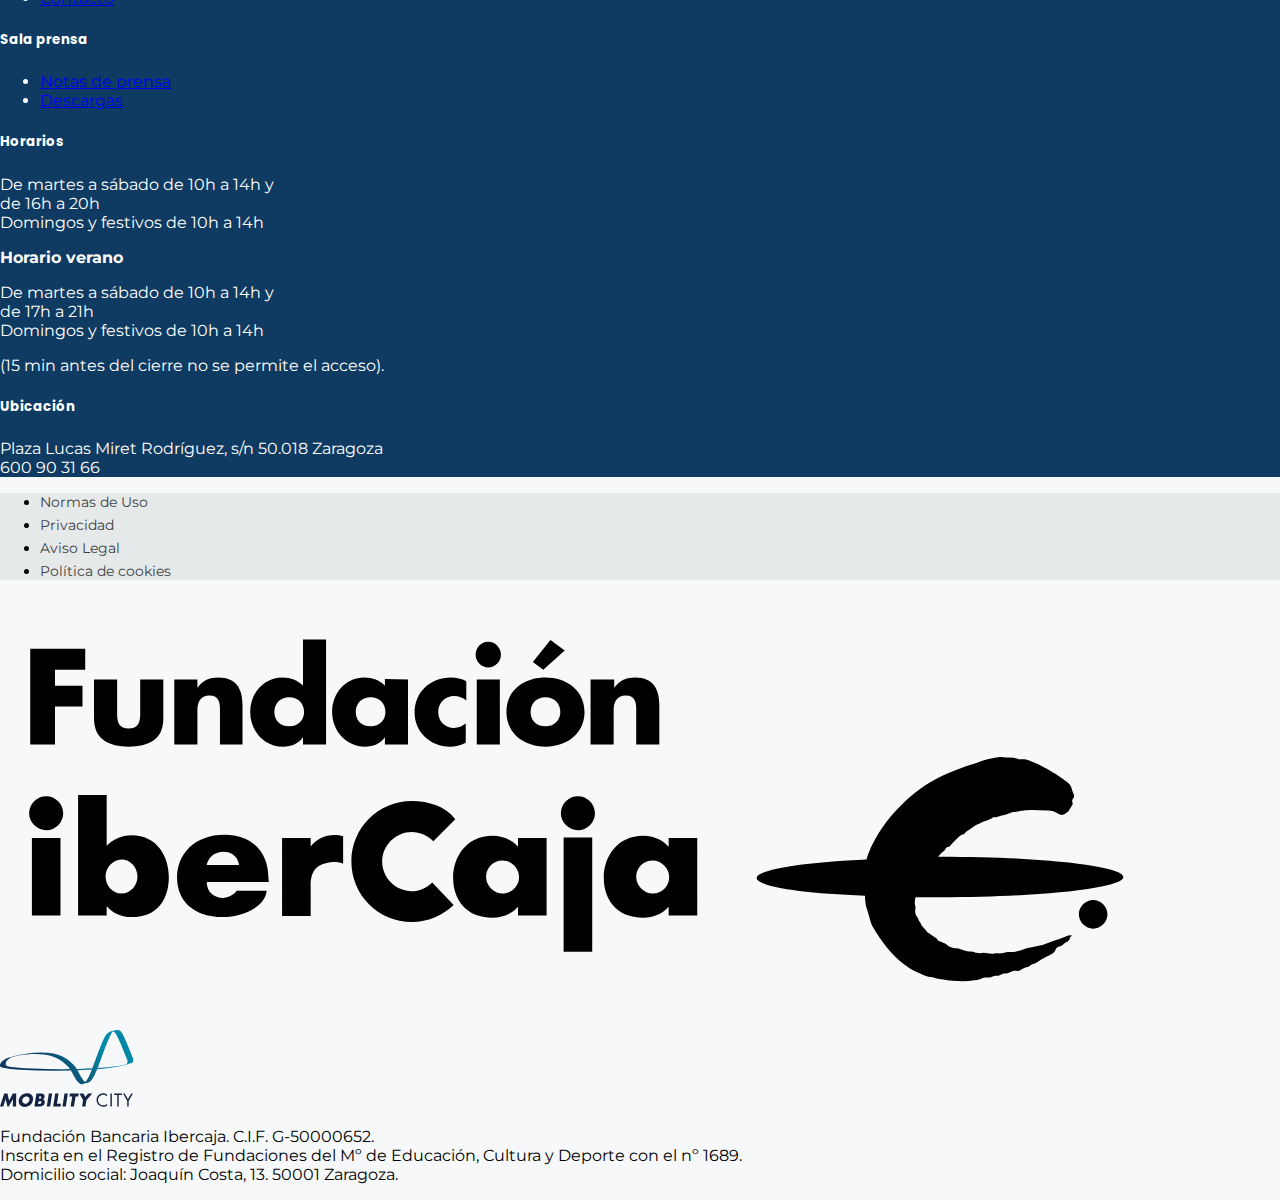
==== commit e716b3f3: "." ====
--- a/index.html
+++ b/index.html
@@ -5,10 +5,10 @@
   <meta charset="utf-8">
   <meta name="viewport" content="width=device-width, initial-scale=1">
   <title>I Congreso de la Movilidad - Zaragoza - Octubre 2023</title>
-  <link rel="stylesheet" href="css/style.css?id=1">
+  <link rel="stylesheet" href="css/style.css?id=2">
   <link href="https://cdn.jsdelivr.net/npm/bootstrap@5.3.1/dist/css/bootstrap.min.css" rel="stylesheet"
     integrity="sha384-4bw+/aepP/YC94hEpVNVgiZdgIC5+VKNBQNGCHeKRQN+PtmoHDEXuppvnDJzQIu9" crossorigin="anonymous">
-  <script src="js/script.js?id=1"></script>
+  <script src="js/script.js?id=2"></script>
 </head>
 
 <body>
@@ -20,8 +20,8 @@
 
 
   <!-- cabecera -->
-  
-  <header class="rounded" id="header">
+
+  <header id="header">
     <div id="contenedor_header">
       <div class="row">
         <div class="col-2 col-md-1 px-sm-4 py-1">
@@ -71,229 +71,249 @@
   <!--Cuerpo-->
   <div class="container container_body">
 
-      <!--<div class="grid">
+    <!--<div class="grid">
                 <div class="g-col">
                     <img alt="Logo" src="./img/demo.jpg" class="img-fluid">
                 </div>
             </div>-->
 
-      <div class="contenedor_img contenedor_img_main shadow">
-        <img class="rounded" src="img/img01.webp" alt="" />
-      </div>
-
-      <div class="row my-5">
-        <div class="g-col">
-          <p>
-            Fundación Ibercaja, Universidad de Zaragoza y Consejo Superior de Investigaciones Científicas organizan el "I
-            Congreso Español de Investigación en Movilidad". Este evento se realizará durante los días 5 y 6 de Octubre de
-            2023 en las instalaciones de Mobility City, el primer Museo Tecnológico de la Movilidad en el siglo XXI, en
-            Zaragoza.<br>
-          </p>
-
-        </div>
-      </div>
-
-      <div class="row">
-        <h2 class="mb-4">Paneles</h2>
-        <div class="col-lg-3 col-md-6 col-12 mb-lg-0 mb-md-4 mb-5">
-          <div class="card text-center shadow" style="background-color:#ffffff;">
-            <a href="https://www.mobilitycity.es/"><img src="img/logoMobility.png" class="card-img-top" alt="..."></a>
-
-            <div class="card-body">
-              <h5 class="card-title">Actividad 1</h5>
-              <p class="card-text">
-                Información de la actividad
-              </p>
-
-              <a href="actividades/actividad01.html" type="button" class="btn btn-mobility">Acceder</a>
-              <!--<button type="button" class="btn btn-mobility"  data-bs-toggle="modal" data-bs-target="#panelModal01">Acceder</button>-->
-              <!-- Modal -->
-              <div class="modal fade" id="panelModal01" tabindex="-1" aria-labelledby="panelModal01Label" aria-hidden="true">
-                <div class="modal-dialog">
-                  <div class="modal-content">
-                    <div class="modal-header">
-                      <h5 class="modal-title" id="panelModal01Label">Actividad 1</h5>
-                      <button type="button" class="btn-close" data-bs-dismiss="modal" aria-label="Close"></button>
-                    </div>
-                    <div class="modal-body">
-                      ...
-                    </div>
-                    <div class="modal-footer">
-                      <button type="button" class="btn btn-secondary" data-bs-dismiss="modal">Cerrar</button>
-                      <button type="button" class="btn btn-primary">Siguiente</button>
-                    </div>
+    <div class="contenedor_img contenedor_img_main shadow">
+      <img class="rounded" src="img/img01.webp" alt="" />
+    </div>
+
+    <div class="row my-5">
+      <div class="g-col">
+        <p>
+          Fundación Ibercaja, Universidad de Zaragoza y Consejo Superior de Investigaciones Científicas organizan el "I
+          Congreso Español de Investigación en Movilidad". Este evento se realizará durante los días 5 y 6 de Octubre de
+          2023 en las instalaciones de Mobility City, el primer Museo Tecnológico de la Movilidad en el siglo XXI, en
+          Zaragoza.<br>
+        </p>
+
+      </div>
+    </div>
+
+    <div class="row">
+      <h2 class="mb-4">Paneles</h2>
+      <div class="col-lg-3 col-md-6 col-12 mb-lg-0 mb-md-4 mb-5">
+        <div class="card text-center shadow" style="background-color:#ffffff;">
+          <a href="https://www.mobilitycity.es/"><img src="img/logoMobility.png" class="card-img-top" alt="..."></a>
+
+          <div class="card-body">
+            <h5 class="card-title">Actividad 1</h5>
+            <p class="card-text">
+              Información de la actividad
+            </p>
+
+            <a href="actividades/actividad01.html" type="button" class="btn btn-mobility">Acceder</a>
+            <!--<button type="button" class="btn btn-mobility"  data-bs-toggle="modal" data-bs-target="#panelModal01">Acceder</button>-->
+            <!-- Modal -->
+            <div class="modal fade" id="panelModal01" tabindex="-1" aria-labelledby="panelModal01Label"
+              aria-hidden="true">
+              <div class="modal-dialog">
+                <div class="modal-content">
+                  <div class="modal-header">
+                    <h5 class="modal-title" id="panelModal01Label">Actividad 1</h5>
+                    <button type="button" class="btn-close" data-bs-dismiss="modal" aria-label="Close"></button>
+                  </div>
+                  <div class="modal-body">
+                    ...
+                  </div>
+                  <div class="modal-footer">
+                    <button type="button" class="btn btn-secondary" data-bs-dismiss="modal">Cerrar</button>
+                    <button type="button" class="btn btn-primary">Siguiente</button>
                   </div>
                 </div>
               </div>
             </div>
-            <div class="card-footer">Empieza en 1 días</div>
-          </div>
-        </div>
-        <div class="col-lg-3 col-md-6 col-12 mb-lg-0 mb-md-4 mb-5">
-          <div class="card text-center shadow" style="background-color:#ffffff;">
-            <a href="https://www.mobilitycity.es/"><img src="img/logoMobility.png" class="card-img-top" alt="..."></a>
-
-            <div class="card-body">
-              <h5 class="card-title">Actividad 2</h5>
-              <p class="card-text">
-                Información de la actividad
-              </p>
-
-              <button type="button" class="btn btn-mobility"  data-bs-toggle="modal" data-bs-target="#panelModal02">Acceder</button>
-              <!-- Modal -->
-              <div class="modal fade" id="panelModal02" tabindex="-1" aria-labelledby="panelModal02Label" aria-hidden="true">
-                <div class="modal-dialog">
-                  <div class="modal-content">
-                    <div class="modal-header">
-                      <h5 class="modal-title" id="panelModal02Label">Actividad 2</h5>
-                      <button type="button" class="btn-close" data-bs-dismiss="modal" aria-label="Close"></button>
-                    </div>
-                    <div class="modal-body">
-                      ...
-                    </div>
-                    <div class="modal-footer">
-                      <button type="button" class="btn btn-secondary" data-bs-dismiss="modal">Cerrar</button>
-                      <button type="button" class="btn btn-primary">Siguiente</button>
-                    </div>
-                  </div>
-                </div>
-              </div>  
-            </div>
-            <div class="card-footer">Empieza en 2 días</div>
-          </div>
-        </div>
-        <div class="col-lg-3 col-md-6 col-12 mb-lg-0 mb-md-0 mb-5">
-          <div class="card text-center shadow" style="background-color:#ffffff;">
-            <a href="https://www.mobilitycity.es/"><img src="img/logoMobility.png" class="card-img-top" alt="..."></a>
-
-            <div class="card-body">
-              <h5 class="card-title">Actividad 3</h5>
-              <p class="card-text">
-                Información de la actividad
-              </p>
-
-              <button type="button" class="btn btn-mobility"  data-bs-toggle="modal" data-bs-target="#panelModal03">Acceder</button>
-              <!-- Modal -->
-              <div class="modal fade" id="panelModal03" tabindex="-1" aria-labelledby="panelModal03Label" aria-hidden="true">
-                <div class="modal-dialog">
-                  <div class="modal-content">
-                    <div class="modal-header">
-                      <h5 class="modal-title" id="panelModal03Label">Actividad 3</h5>
-                      <button type="button" class="btn-close" data-bs-dismiss="modal" aria-label="Close"></button>
-                    </div>
-                    <div class="modal-body">
-                      ...
-                    </div>
-                    <div class="modal-footer">
-                      <button type="button" class="btn btn-secondary" data-bs-dismiss="modal">Cerrar</button>
-                      <button type="button" class="btn btn-primary">Siguiente</button>
-                    </div>
+          </div>
+          <div class="card-footer">Empieza en 1 días</div>
+        </div>
+      </div>
+      <div class="col-lg-3 col-md-6 col-12 mb-lg-0 mb-md-4 mb-5">
+        <div class="card text-center shadow" style="background-color:#ffffff;">
+          <a href="https://www.mobilitycity.es/"><img src="img/logoMobility.png" class="card-img-top" alt="..."></a>
+
+          <div class="card-body">
+            <h5 class="card-title">Actividad 2</h5>
+            <p class="card-text">
+              Información de la actividad
+            </p>
+
+            <button type="button" class="btn btn-mobility" data-bs-toggle="modal"
+              data-bs-target="#panelModal02">Acceder</button>
+            <!-- Modal -->
+            <div class="modal fade" id="panelModal02" tabindex="-1" aria-labelledby="panelModal02Label"
+              aria-hidden="true">
+              <div class="modal-dialog">
+                <div class="modal-content">
+                  <div class="modal-header">
+                    <h5 class="modal-title" id="panelModal02Label">Actividad 2</h5>
+                    <button type="button" class="btn-close" data-bs-dismiss="modal" aria-label="Close"></button>
+                  </div>
+                  <div class="modal-body">
+                    ...
+                  </div>
+                  <div class="modal-footer">
+                    <button type="button" class="btn btn-secondary" data-bs-dismiss="modal">Cerrar</button>
+                    <button type="button" class="btn btn-primary">Siguiente</button>
                   </div>
                 </div>
               </div>
             </div>
-            <div class="card-footer">Empieza en 3 días</div>
-          </div>
-        </div>
-        <div class="col-lg-3 col-md-6 col-12 mb-lg-0 mb-md-0 mb-5">
-          <div class="card text-center shadow" style="background-color:#ffffff;">
-            <a href="https://www.mobilitycity.es/"><img src="img/logoMobility.png" class="card-img-top" alt="..."></a>
-
-            <div class="card-body">
-              <h5 class="card-title">Actividad 4</h5>
-              <p class="card-text">
-                Información de la actividad
-              </p>
-
-              <button type="button" class="btn btn-mobility"  data-bs-toggle="modal" data-bs-target="#panelModal04">Acceder</button>
-              <!-- Modal -->
-              <div class="modal fade" id="panelModal04" tabindex="-1" aria-labelledby="panelModal04Label" aria-hidden="true">
-                <div class="modal-dialog">
-                  <div class="modal-content">
-                    <div class="modal-header">
-                      <h5 class="modal-title" id="panelModal04Label">Actividad 4</h5>
-                      <button type="button" class="btn-close" data-bs-dismiss="modal" aria-label="Close"></button>
-                    </div>
-                    <div class="modal-body">
-                      ...
-                    </div>
-                    <div class="modal-footer">
-                      <button type="button" class="btn btn-secondary" data-bs-dismiss="modal">Cerrar</button>
-                      <button type="button" class="btn btn-primary">Siguiente</button>
-                    </div>
+          </div>
+          <div class="card-footer">Empieza en 2 días</div>
+        </div>
+      </div>
+      <div class="col-lg-3 col-md-6 col-12 mb-lg-0 mb-md-0 mb-5">
+        <div class="card text-center shadow" style="background-color:#ffffff;">
+          <a href="https://www.mobilitycity.es/"><img src="img/logoMobility.png" class="card-img-top" alt="..."></a>
+
+          <div class="card-body">
+            <h5 class="card-title">Actividad 3</h5>
+            <p class="card-text">
+              Información de la actividad
+            </p>
+
+            <button type="button" class="btn btn-mobility" data-bs-toggle="modal"
+              data-bs-target="#panelModal03">Acceder</button>
+            <!-- Modal -->
+            <div class="modal fade" id="panelModal03" tabindex="-1" aria-labelledby="panelModal03Label"
+              aria-hidden="true">
+              <div class="modal-dialog">
+                <div class="modal-content">
+                  <div class="modal-header">
+                    <h5 class="modal-title" id="panelModal03Label">Actividad 3</h5>
+                    <button type="button" class="btn-close" data-bs-dismiss="modal" aria-label="Close"></button>
+                  </div>
+                  <div class="modal-body">
+                    ...
+                  </div>
+                  <div class="modal-footer">
+                    <button type="button" class="btn btn-secondary" data-bs-dismiss="modal">Cerrar</button>
+                    <button type="button" class="btn btn-primary">Siguiente</button>
                   </div>
                 </div>
               </div>
             </div>
-            <div class="card-footer">Empieza en 4 días</div>
-          </div>
-        </div>
-      </div>
-
-      <div class="row my-5">
-        <div class="g-col mb-4">
-          <h2>Organiza</h2>
-        </div>
-
-
-        <div id="carouselExampleIndicators" class="d-sm-none d-block carousel carousel-dark slide"
-          data-bs-ride="carousel">
-          <div class="carousel-indicators">
-            <button type="button" data-bs-target="#carouselExampleIndicators" data-bs-slide-to="0" class="active"
-              aria-current="true" aria-label="Slide 1"></button>
-            <button type="button" data-bs-target="#carouselExampleIndicators" data-bs-slide-to="1"
-              aria-label="Slide 2"></button>
-            <button type="button" data-bs-target="#carouselExampleIndicators" data-bs-slide-to="2"
-              aria-label="Slide 3"></button>
-            <button type="button" data-bs-target="#carouselExampleIndicators" data-bs-slide-to="3"
-              aria-label="Slide 4"></button>
-          </div>
-          <div class="carousel-inner px-5 py-2">
-            <div class="carousel-item active">
-              <img src="img/Logotipo_CSIC.svg" class="d-block w-100" alt="...">
-            </div>
-            <div class="carousel-item">
-              <img src="img/universidad-de-zaragoza.svg" class="d-block w-100" alt="...">
-            </div>
-            <div class="carousel-item">
-              <img src="img/logo-fundacion-ibercaja.svg" class="d-block w-100" alt="...">
-            </div>
-            <div class="carousel-item">
-              <img src="img/usj_logo.webp" class="d-block w-100" alt="...">
-            </div>
-          </div>
-          <button class="carousel-control-prev" type="button" data-bs-target="#carouselExampleIndicators"
-            data-bs-slide="prev">
-            <span class="carousel-control-prev-icon" aria-hidden="true"></span>
-            <span class="visually-hidden">Previous</span>
-          </button>
-          <button class="carousel-control-next" type="button" data-bs-target="#carouselExampleIndicators"
-            data-bs-slide="next">
-            <span class="carousel-control-next-icon" aria-hidden="true"></span>
-            <span class="visually-hidden">Next</span>
-          </button>
-        </div>
-
-
-        <div id="organiza" class="row d-sm-inline-flex d-none">
-          <div class="col-3 p-2 text-center">
-            <img class="img" src="img/Logotipo_CSIC.svg" alt="">
-          </div>
-          <div class="col-3 p-2 text-center">
-            <img class="img" src="img/universidad-de-zaragoza.svg" alt="">
-          </div>
-          <div class="col-3 p-2 text-center">
-            <img class="img" src="img/logo-fundacion-ibercaja.svg" alt="">
-          </div>
-          <div class="col-3 p-2 text-center">
-            <img class="img" src="img/usj_logo.webp" alt="">
-          </div>
-        </div>
-      </div>
-
+          </div>
+          <div class="card-footer">Empieza en 3 días</div>
+        </div>
+      </div>
+      <div class="col-lg-3 col-md-6 col-12 mb-lg-0 mb-md-0 mb-5">
+        <div class="card text-center shadow" style="background-color:#ffffff;">
+          <a href="https://www.mobilitycity.es/"><img src="img/logoMobility.png" class="card-img-top" alt="..."></a>
+
+          <div class="card-body">
+            <h5 class="card-title">Actividad 4</h5>
+            <p class="card-text">
+              Información de la actividad
+            </p>
+
+            <button type="button" class="btn btn-mobility" data-bs-toggle="modal"
+              data-bs-target="#panelModal04">Acceder</button>
+            <!-- Modal -->
+            <div class="modal fade" id="panelModal04" tabindex="-1" aria-labelledby="panelModal04Label"
+              aria-hidden="true">
+              <div class="modal-dialog">
+                <div class="modal-content">
+                  <div class="modal-header">
+                    <h5 class="modal-title" id="panelModal04Label">Actividad 4</h5>
+                    <button type="button" class="btn-close" data-bs-dismiss="modal" aria-label="Close"></button>
+                  </div>
+                  <div class="modal-body">
+                    ...
+                  </div>
+                  <div class="modal-footer">
+                    <button type="button" class="btn btn-secondary" data-bs-dismiss="modal">Cerrar</button>
+                    <button type="button" class="btn btn-primary">Siguiente</button>
+                  </div>
+                </div>
+              </div>
+            </div>
+          </div>
+          <div class="card-footer">Empieza en 4 días</div>
+        </div>
+      </div>
+    </div>
+
+    <div class="row my-5">
+      <div class="g-col mb-4">
+        <h2>Organiza</h2>
+      </div>
+
+
+      <div id="carouselExampleIndicators" class="d-sm-none d-block carousel carousel-dark slide"
+        data-bs-ride="carousel">
+        <div class="carousel-indicators">
+          <button type="button" data-bs-target="#carouselExampleIndicators" data-bs-slide-to="0" class="active"
+            aria-current="true" aria-label="Slide 1"></button>
+          <button type="button" data-bs-target="#carouselExampleIndicators" data-bs-slide-to="1"
+            aria-label="Slide 2"></button>
+          <button type="button" data-bs-target="#carouselExampleIndicators" data-bs-slide-to="2"
+            aria-label="Slide 3"></button>
+          <button type="button" data-bs-target="#carouselExampleIndicators" data-bs-slide-to="3"
+            aria-label="Slide 4"></button>
+        </div>
+        <div class="carousel-inner px-5 py-2">
+          <div class="carousel-item active">
+            <img src="img/Logotipo_CSIC.svg" class="d-block w-100" alt="...">
+          </div>
+          <div class="carousel-item">
+            <img src="img/universidad-de-zaragoza.svg" class="d-block w-100" alt="...">
+          </div>
+          <div class="carousel-item">
+            <img src="img/logo-fundacion-ibercaja.svg" class="d-block w-100" alt="...">
+          </div>
+          <div class="carousel-item">
+            <img src="img/usj_logo.webp" class="d-block w-100" alt="...">
+          </div>
+        </div>
+        <button class="carousel-control-prev" type="button" data-bs-target="#carouselExampleIndicators"
+          data-bs-slide="prev">
+          <span class="carousel-control-prev-icon" aria-hidden="true"></span>
+          <span class="visually-hidden">Previous</span>
+        </button>
+        <button class="carousel-control-next" type="button" data-bs-target="#carouselExampleIndicators"
+          data-bs-slide="next">
+          <span class="carousel-control-next-icon" aria-hidden="true"></span>
+          <span class="visually-hidden">Next</span>
+        </button>
+      </div>
+
+
+      <div id="organiza" class="row d-sm-inline-flex d-none">
+        <div class="col-3 p-2 text-center">
+          <img class="img" src="img/Logotipo_CSIC.svg" alt="">
+        </div>
+        <div class="col-3 p-2 text-center">
+          <img class="img" src="img/universidad-de-zaragoza.svg" alt="">
+        </div>
+        <div class="col-3 p-2 text-center">
+          <img class="img" src="img/logo-fundacion-ibercaja.svg" alt="">
+        </div>
+        <div class="col-3 p-2 text-center">
+          <img class="img" src="img/usj_logo.webp" alt="">
+        </div>
+      </div>
+    </div>
+
+    <section>
+      <div class="row">
+        <h2>Ubicación</h2>
+        <p>Plaza Lucas Miret Rodríguez, s/n <br> 50018 <br> Zaragoza, España</p>
+        <div>
+          <a href="https://goo.gl/maps/mzoPZm9xAofRc7Zd8" class="btn btn-mobility">
+            <svg xmlns="http://www.w3.org/2000/svg" viewBox="-2 -2 24 24" width="24" fill="currentColor"><path d="M16.907 4.44l-7.655 7.655c.227.325.42.676.575 1.048l1.91 4.599 5.17-13.303zm-9.002 6.308l7.656-7.656-13.303 5.17 4.599 1.911a5.51 5.51 0 0 1 1.048.575zm11.618-7.862l-6.027 15.506c-.38.98-1.477 1.483-2.449 1.124a1.831 1.831 0 0 1-1.057-1.017L8.08 13.9a3.662 3.662 0 0 0-1.98-1.98l-4.6-1.91C.546 9.613.11 8.51.528 7.544a1.95 1.95 0 0 1 1.08-1.04L17.114.475a1.852 1.852 0 0 1 2.41 2.41z"></path></svg>
+            <strong>Ver ubicación en el mapa</strong>
+          </a>
+        </div>
+
+      </div>
+    </section>
   </div>
 
-  
+
   <!-- pie-->
   <footer>
     <div class="footer-menu-map py-4">
--- a/css/style.css
+++ b/css/style.css
@@ -21,13 +21,22 @@
     line-height: 32px;
 }
 
+section {
+    margin: 70px 0px;
+}
+
 h2
 {
-    color:rgb(15, 59, 98);
+    color:#0f3b62 !important;
+}
+
+h3 {
+    color: #0089a6 !important;
 }
 
 h1, h2, h3, h4, h5 {
     font-family: 'Poppins', sans-serif;
+
 }
 
 /*--------------
@@ -121,9 +130,9 @@
 
 @media screen and (max-width: 480px) {
     #logo_principal {
-        height: 50px;
         margin-top: 5px;
         padding: 0px;
+        max-height: 50px;
     }
 
     .contenedor_img_main {
@@ -141,7 +150,7 @@
 
 @media screen and (max-width: 390px) {
     #logo_principal {
-        height: 40px;
+        max-height: 40px;
         margin-top: 10px;
         padding: 0px;
     }
@@ -158,6 +167,11 @@
 .btn-mobility {
     background-color: #0089a6 !important;
     color: white !important;
+}
+
+.btn-mobility svg{
+    width: 20px;
+    margin-right: 5px;
 }
 
 .btn-mobility2 {
@@ -170,6 +184,10 @@
 
 .bg-mobility {
     background-color: #0089a6 !important;
+    color: white !important;
+}
+
+.bg-mobility h3 {
     color: white !important;
 }
 
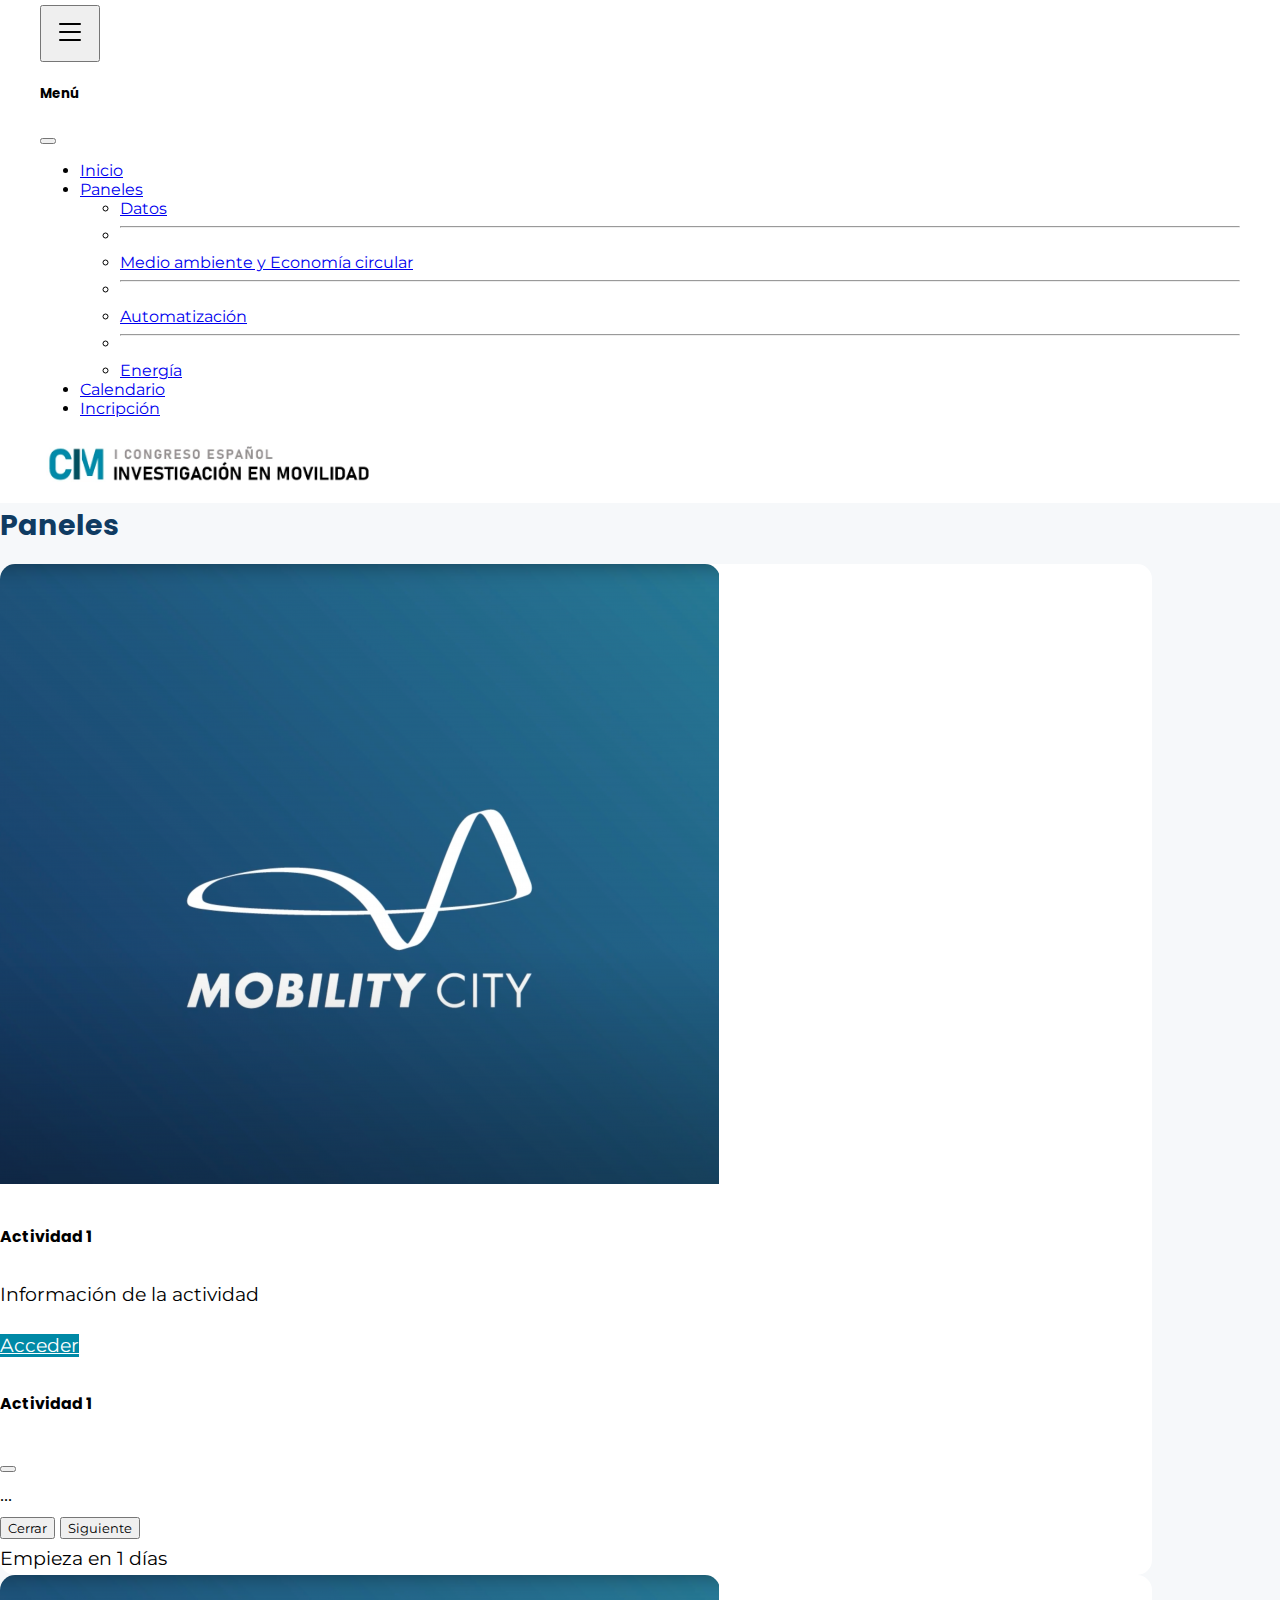
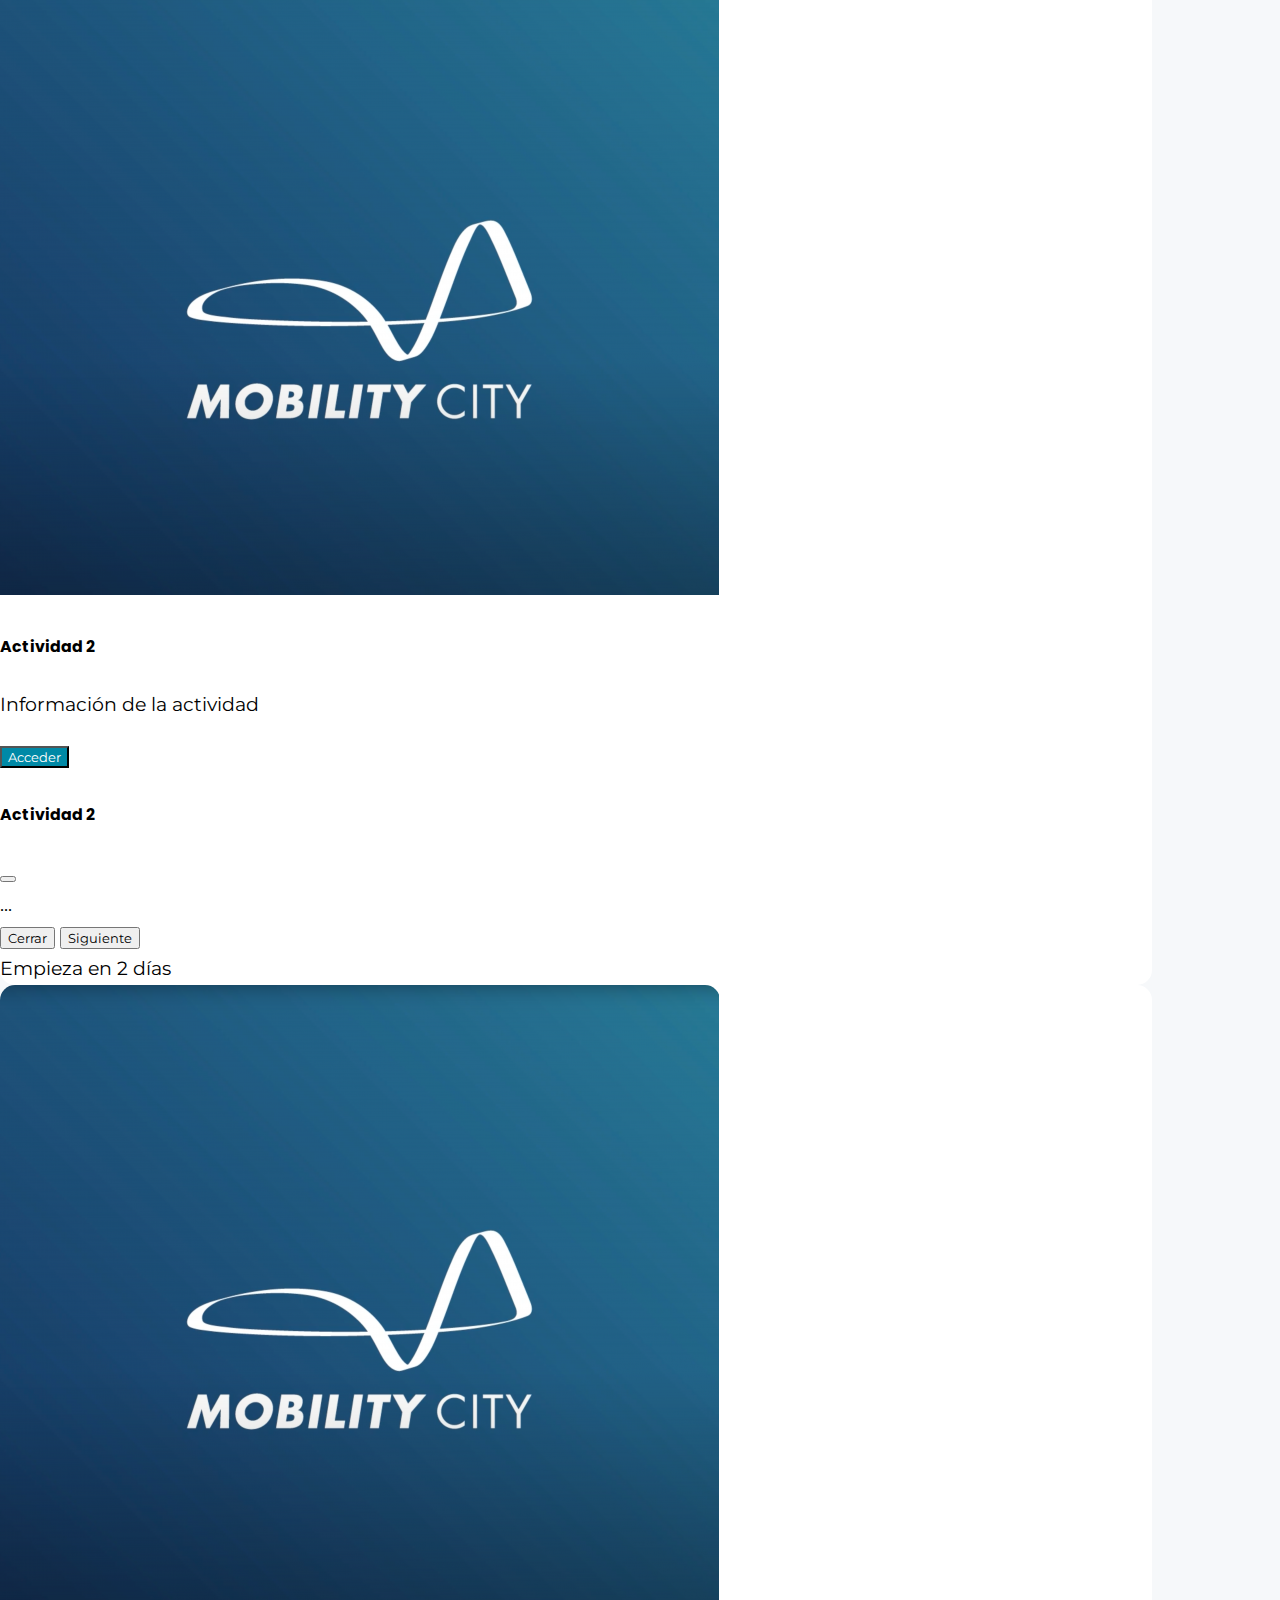
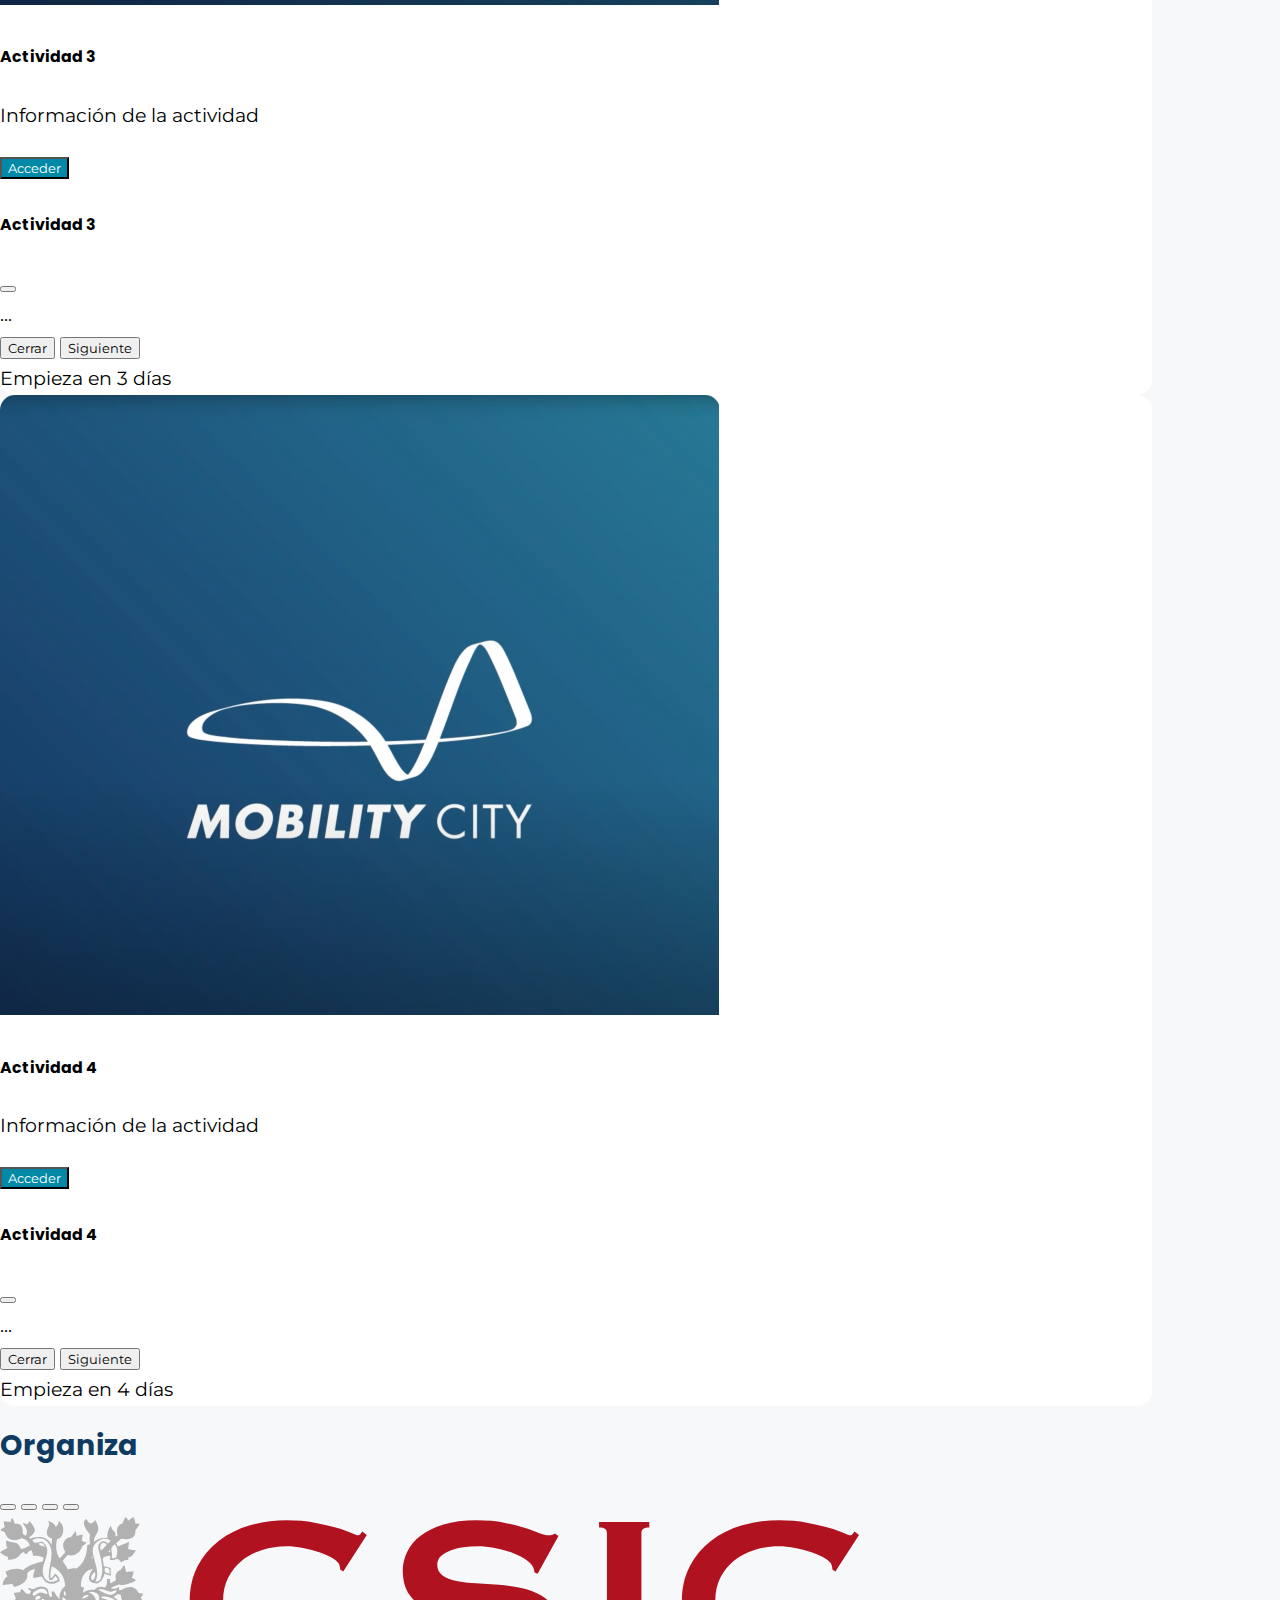
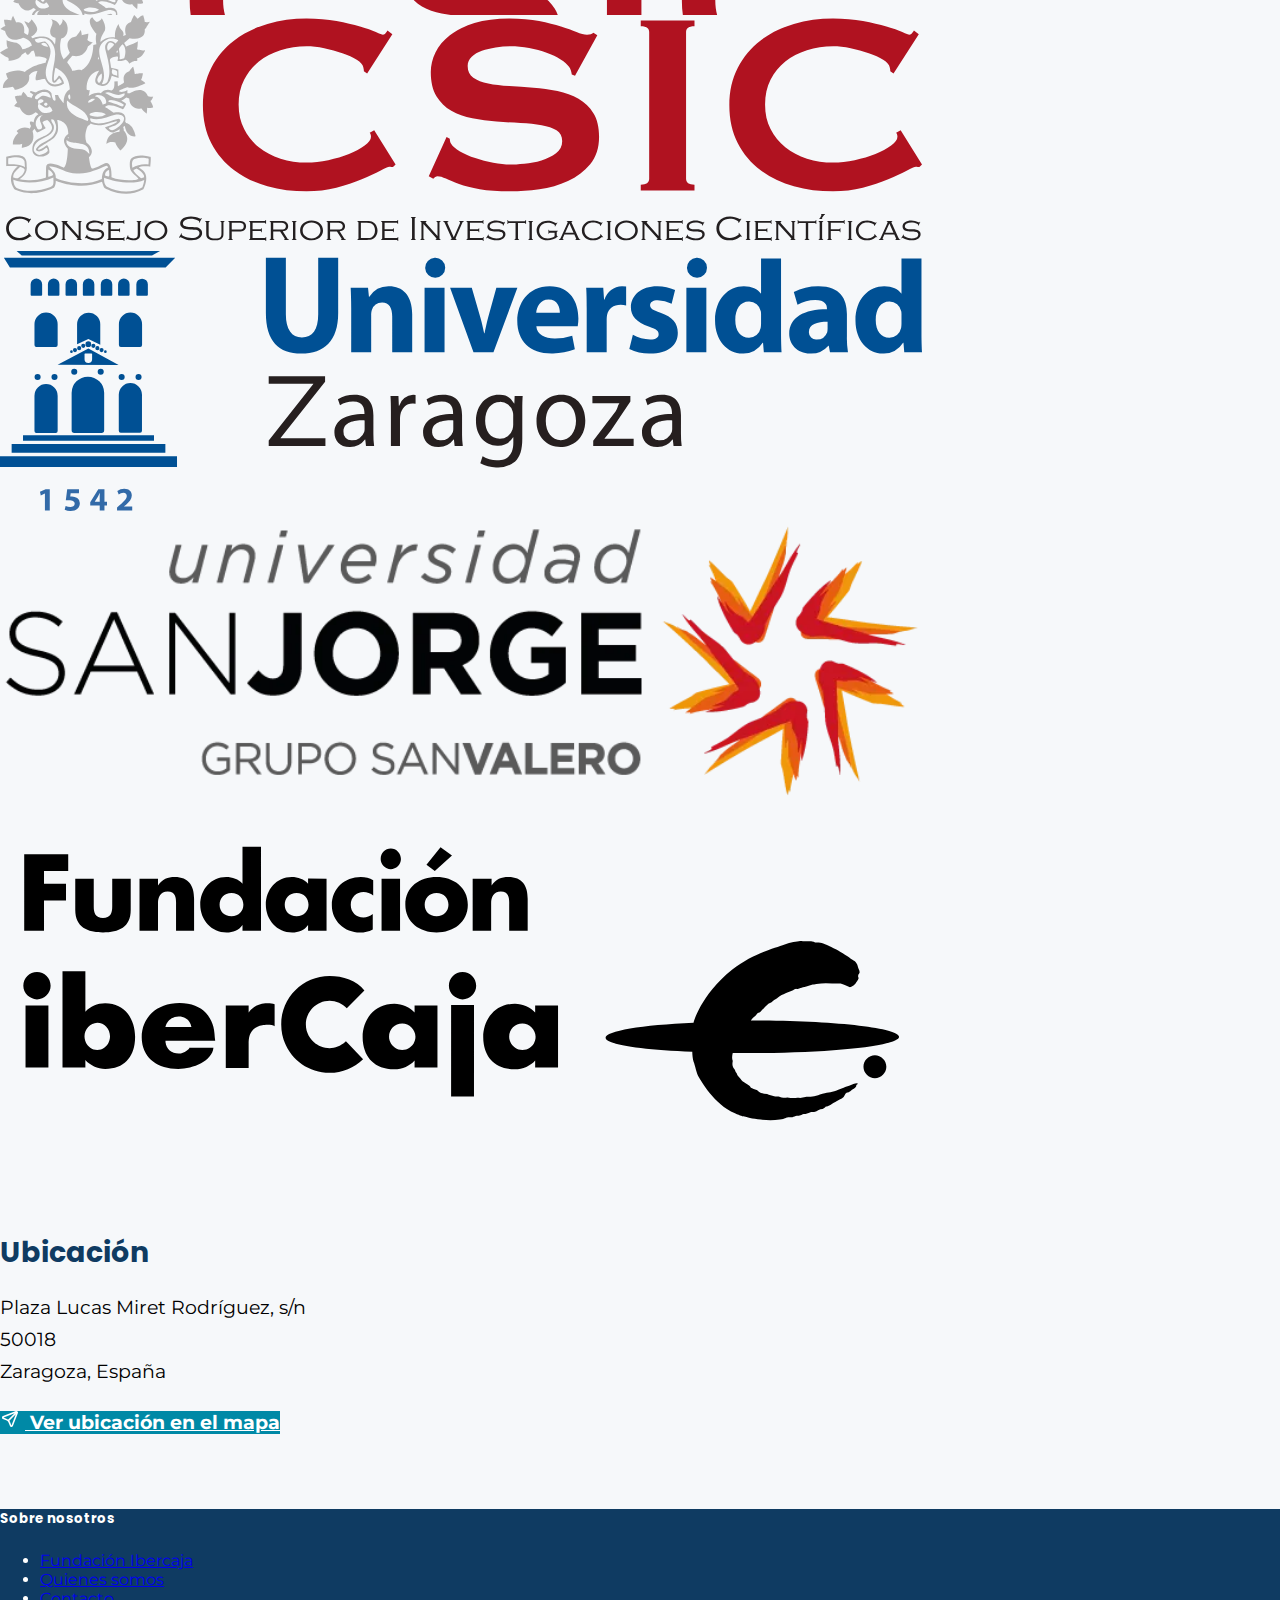
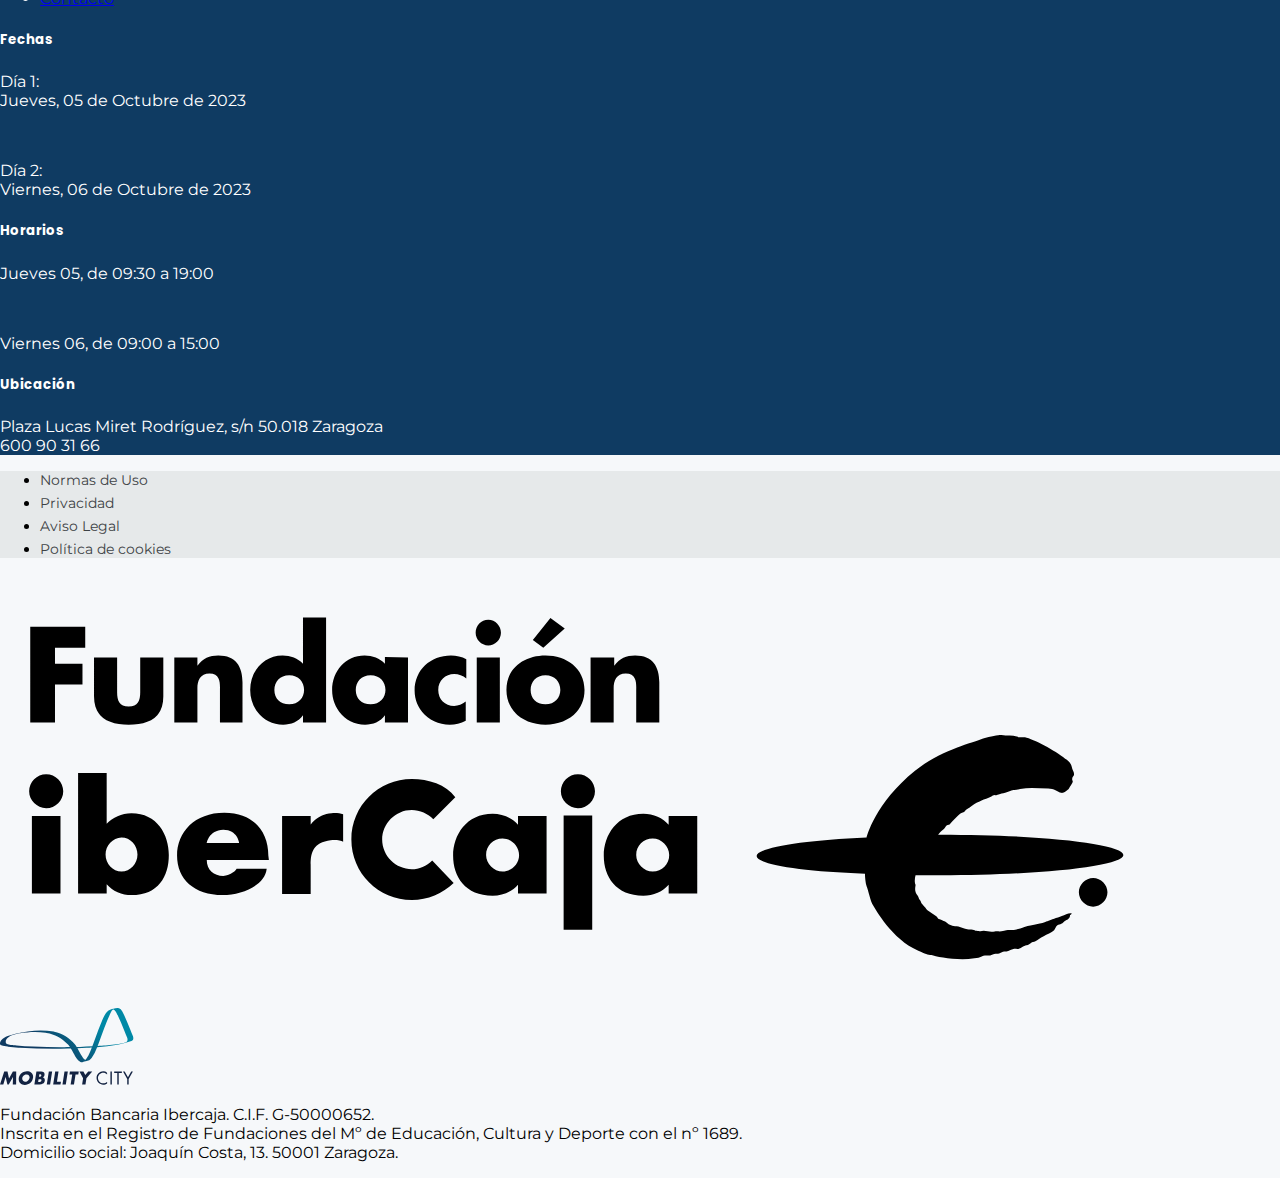
==== commit 397b9084: "calendario script" ====
--- a/index.html
+++ b/index.html
@@ -42,8 +42,29 @@
             </div>
             <div class="offcanvas-body">
               <div>
-                Some text as placeholder. In real life you can have the elements you have chosen. Like, text, images,
-                lists, etc.
+                <ul class="nav nav-pills flex-column">
+                  <li class="nav-item">
+                    <a class="nav-link" href="#">Inicio</a>
+                  </li>
+                  <li class="nav-item dropdown">
+                    <a class="nav-link dropdown-toggle" data-bs-toggle="dropdown" href="#" role="button" aria-expanded="false">Paneles </a>
+                    <ul class="dropdown-menu">
+                      <li><a class="dropdown-item" href="#">Datos</a></li>
+                      <li><hr class="dropdown-divider"></li>
+                      <li><a class="dropdown-item" href="#">Medio ambiente y Economía circular</a></li>
+                      <li><hr class="dropdown-divider"></li>
+                      <li><a class="dropdown-item" href="#">Automatización</a></li>
+                      <li><hr class="dropdown-divider"></li>
+                      <li><a class="dropdown-item" href="#">Energía</a></li>
+                    </ul>
+                  </li>
+                  <li class="nav-item">
+                    <a class="nav-link" href="#">Calendario</a>
+                  </li>
+                  <li class="nav-item">
+                    <a class="nav-link" href="#">Incripción</a>
+                  </li>
+                </ul>
               </div>
             </div>
           </div>
@@ -263,10 +284,10 @@
             <img src="img/universidad-de-zaragoza.svg" class="d-block w-100" alt="...">
           </div>
           <div class="carousel-item">
+            <img src="img/usj_logo.webp" class="d-block w-100" alt="...">
+          </div>
+          <div class="carousel-item">
             <img src="img/logo-fundacion-ibercaja.svg" class="d-block w-100" alt="...">
-          </div>
-          <div class="carousel-item">
-            <img src="img/usj_logo.webp" class="d-block w-100" alt="...">
           </div>
         </div>
         <button class="carousel-control-prev" type="button" data-bs-target="#carouselExampleIndicators"
@@ -290,10 +311,10 @@
           <img class="img" src="img/universidad-de-zaragoza.svg" alt="">
         </div>
         <div class="col-3 p-2 text-center">
+          <img class="img" src="img/usj_logo.webp" alt="">
+        </div>
+        <div class="col-3 p-2 text-center">
           <img class="img" src="img/logo-fundacion-ibercaja.svg" alt="">
-        </div>
-        <div class="col-3 p-2 text-center">
-          <img class="img" src="img/usj_logo.webp" alt="">
         </div>
       </div>
     </div>
@@ -335,25 +356,14 @@
             </ul>
           </div>
           <div class="col-12 col-md-6 col-lg-3 mb-4 d-none d-xl-block">
-            <h5>Sala prensa</h5>
-
-            <ul class="list-unstyled dropdown-menu">
-              <li>
-                <a title="Notas de prensa" href="/sala-prensa/n-otas-de-prensa/">Notas de prensa</a>
-              </li>
-              <li>
-                <a title="Descargas" href="/sala-prensa/descargas/">Descargas</a>
-              </li>
-            </ul>
+            <h5>Fechas</h5>
+            <p class="mb-1">Día 1:<br> Jueves, 05 de Octubre de 2023</p><br>
+            <p class="mb-1">Día 2:<br> Viernes, 06 de Octubre de 2023</p>
           </div>
           <div class="col-12 col-md-6 col-lg-3 mb-3 mb-sm-0">
             <h5>Horarios</h5>
-            <p class="mb-1">De martes a s&aacute;bado de 10h a 14h y <br>de 16h a 20h <br>Domingos y festivos de 10h a
-              14h</p>
-            <p class="mb-1"><strong>Horario verano</strong></p>
-            <p class="mb-1">De martes a s&aacute;bado de 10h a 14h y <br>de 17h a 21h <br>Domingos y festivos de 10h a
-              14h</p>
-            <p class="m-0">(15 min antes del cierre no se permite el acceso).</p>
+            <p class="mb-1">Jueves 05, de 09:30 a 19:00</p><br>
+            <p class="mb-1">Viernes 06, de 09:00 a 15:00</p>
           </div>
           <div class="col-12 col-md-6 col-lg-3">
             <h5>Ubicaci&oacute;n</h5>
